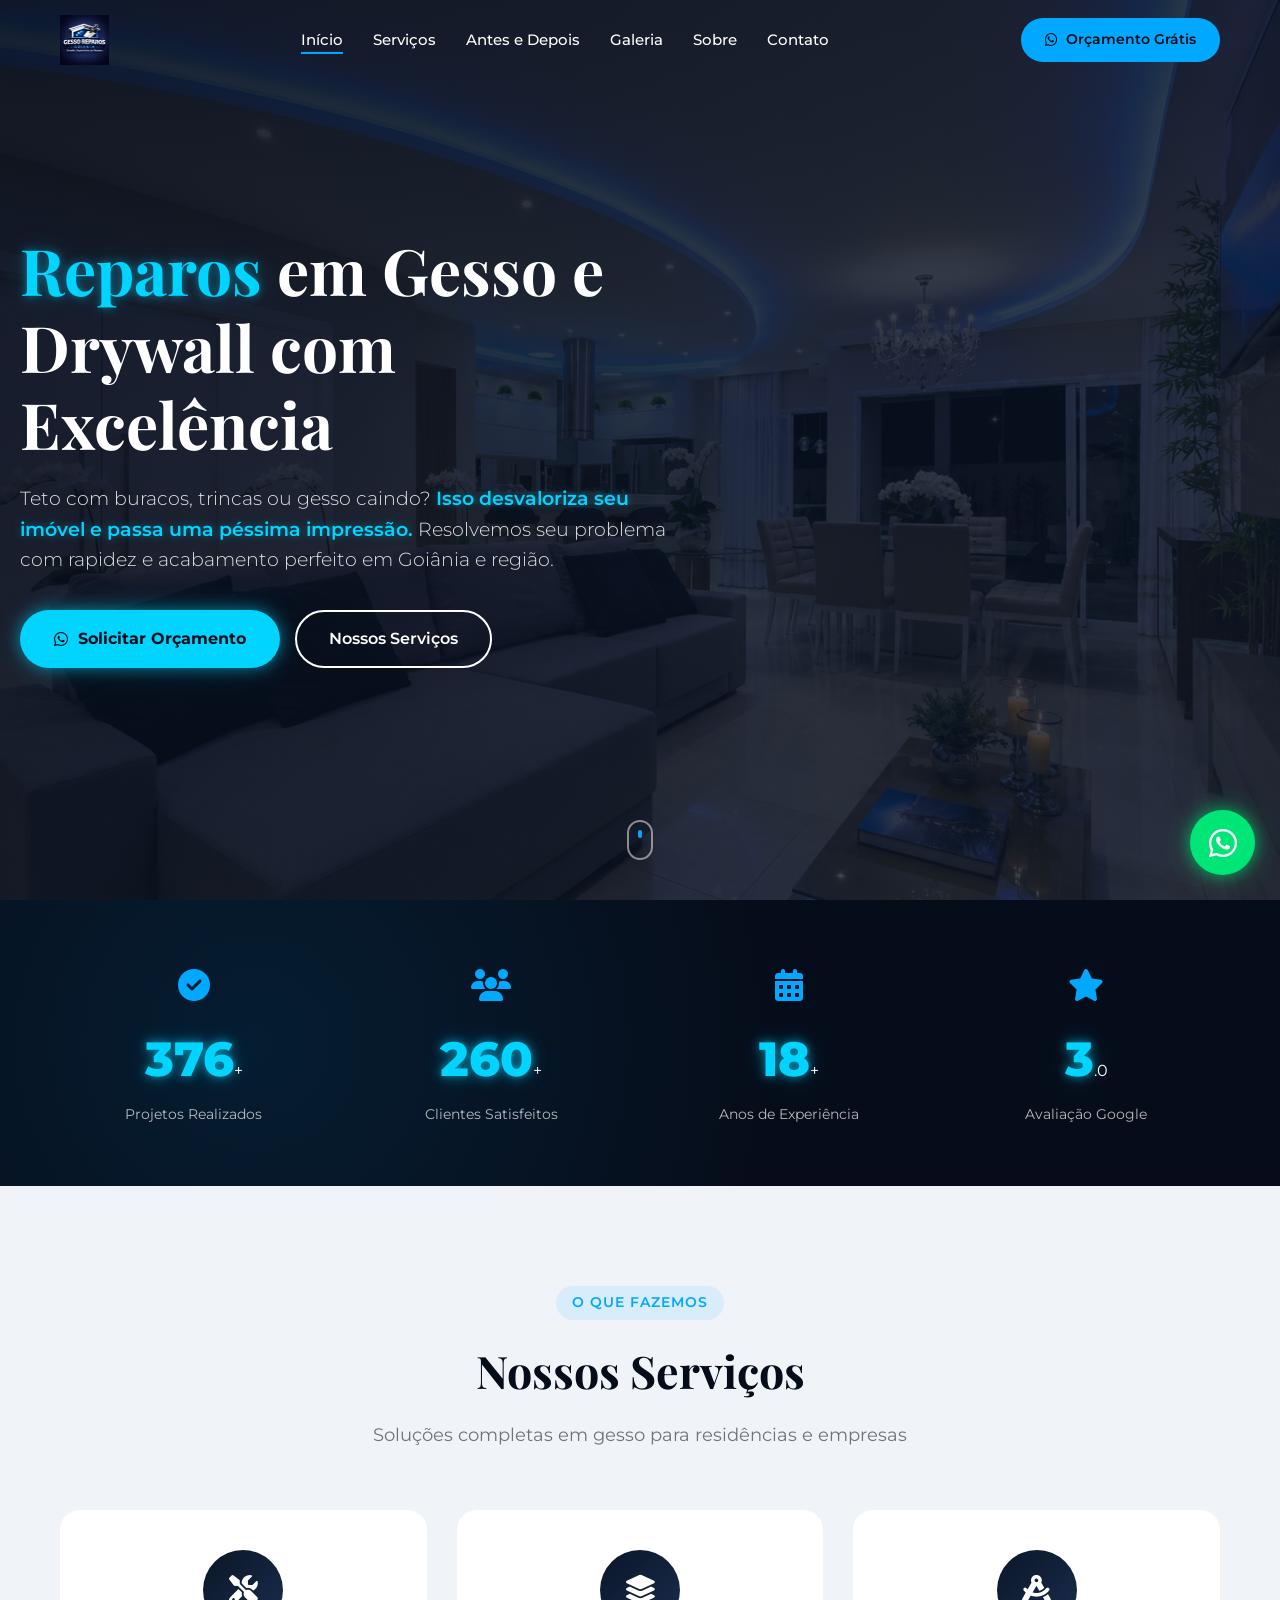
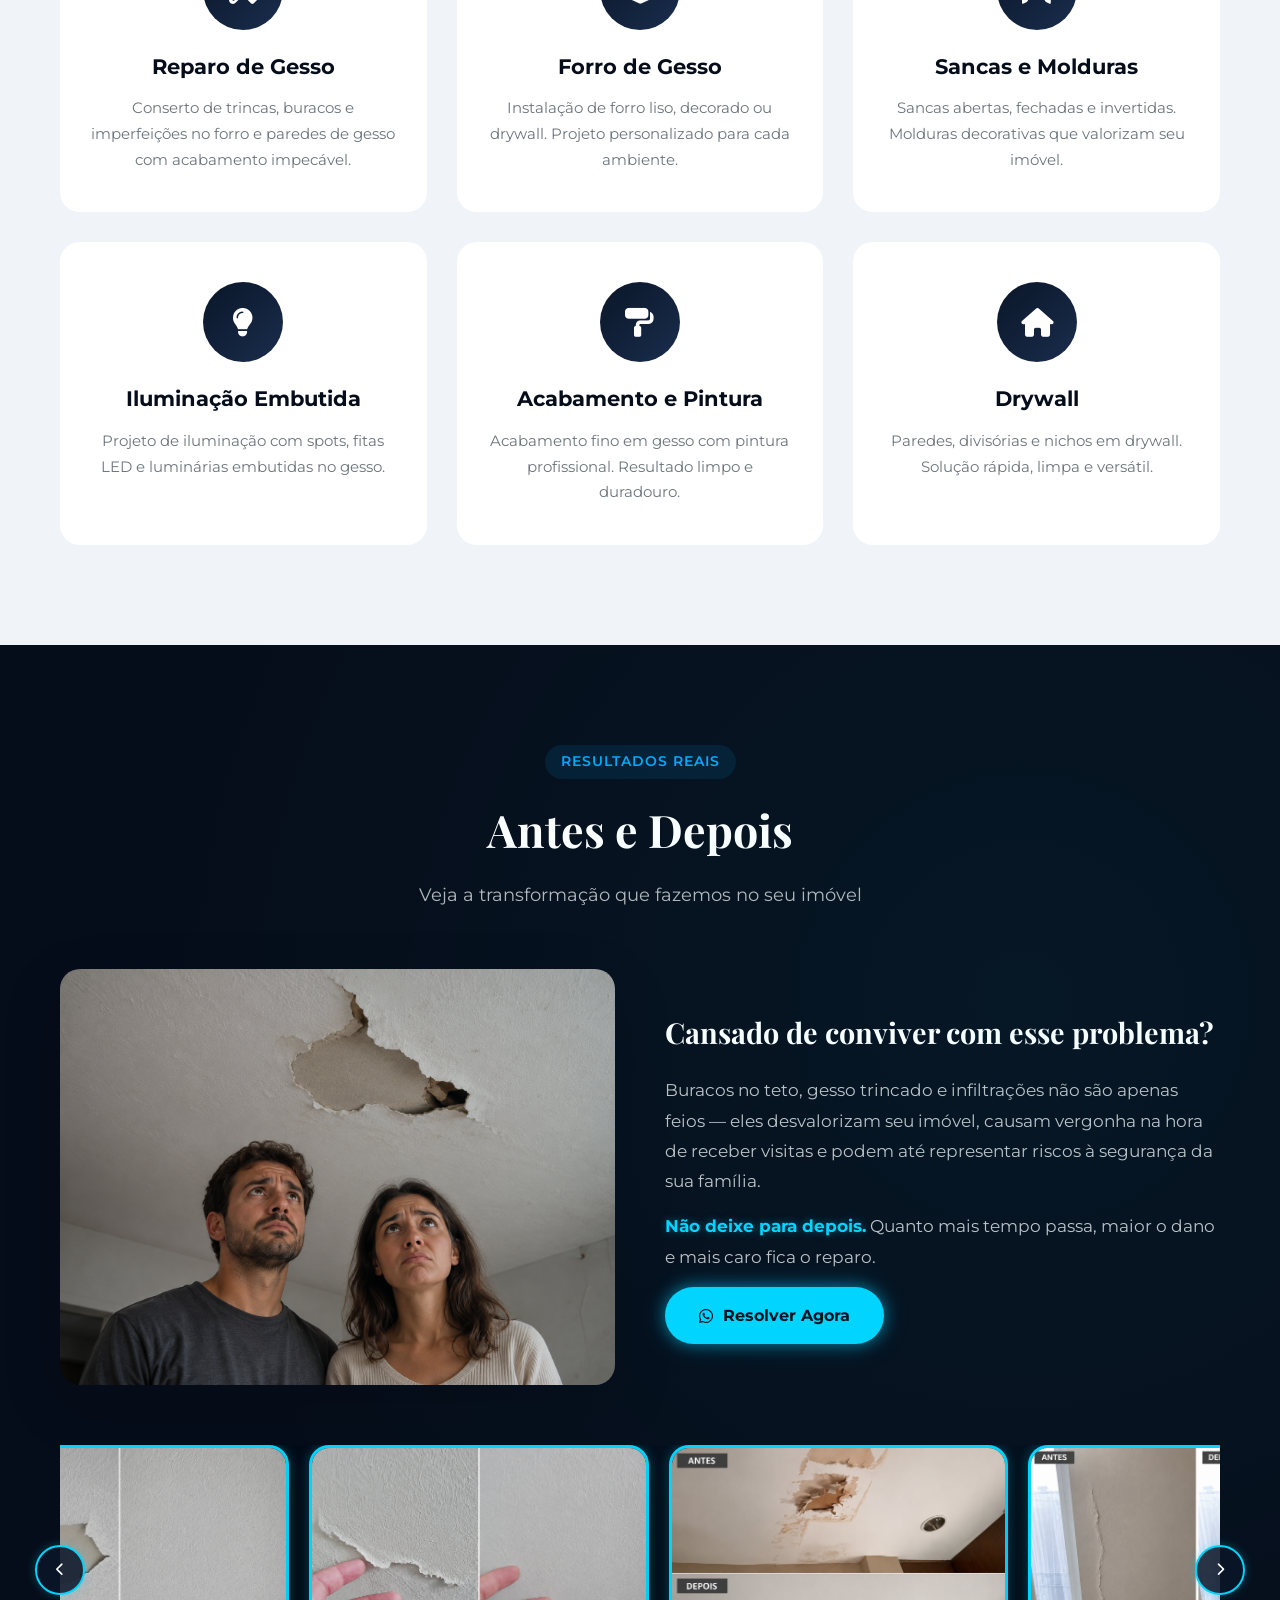
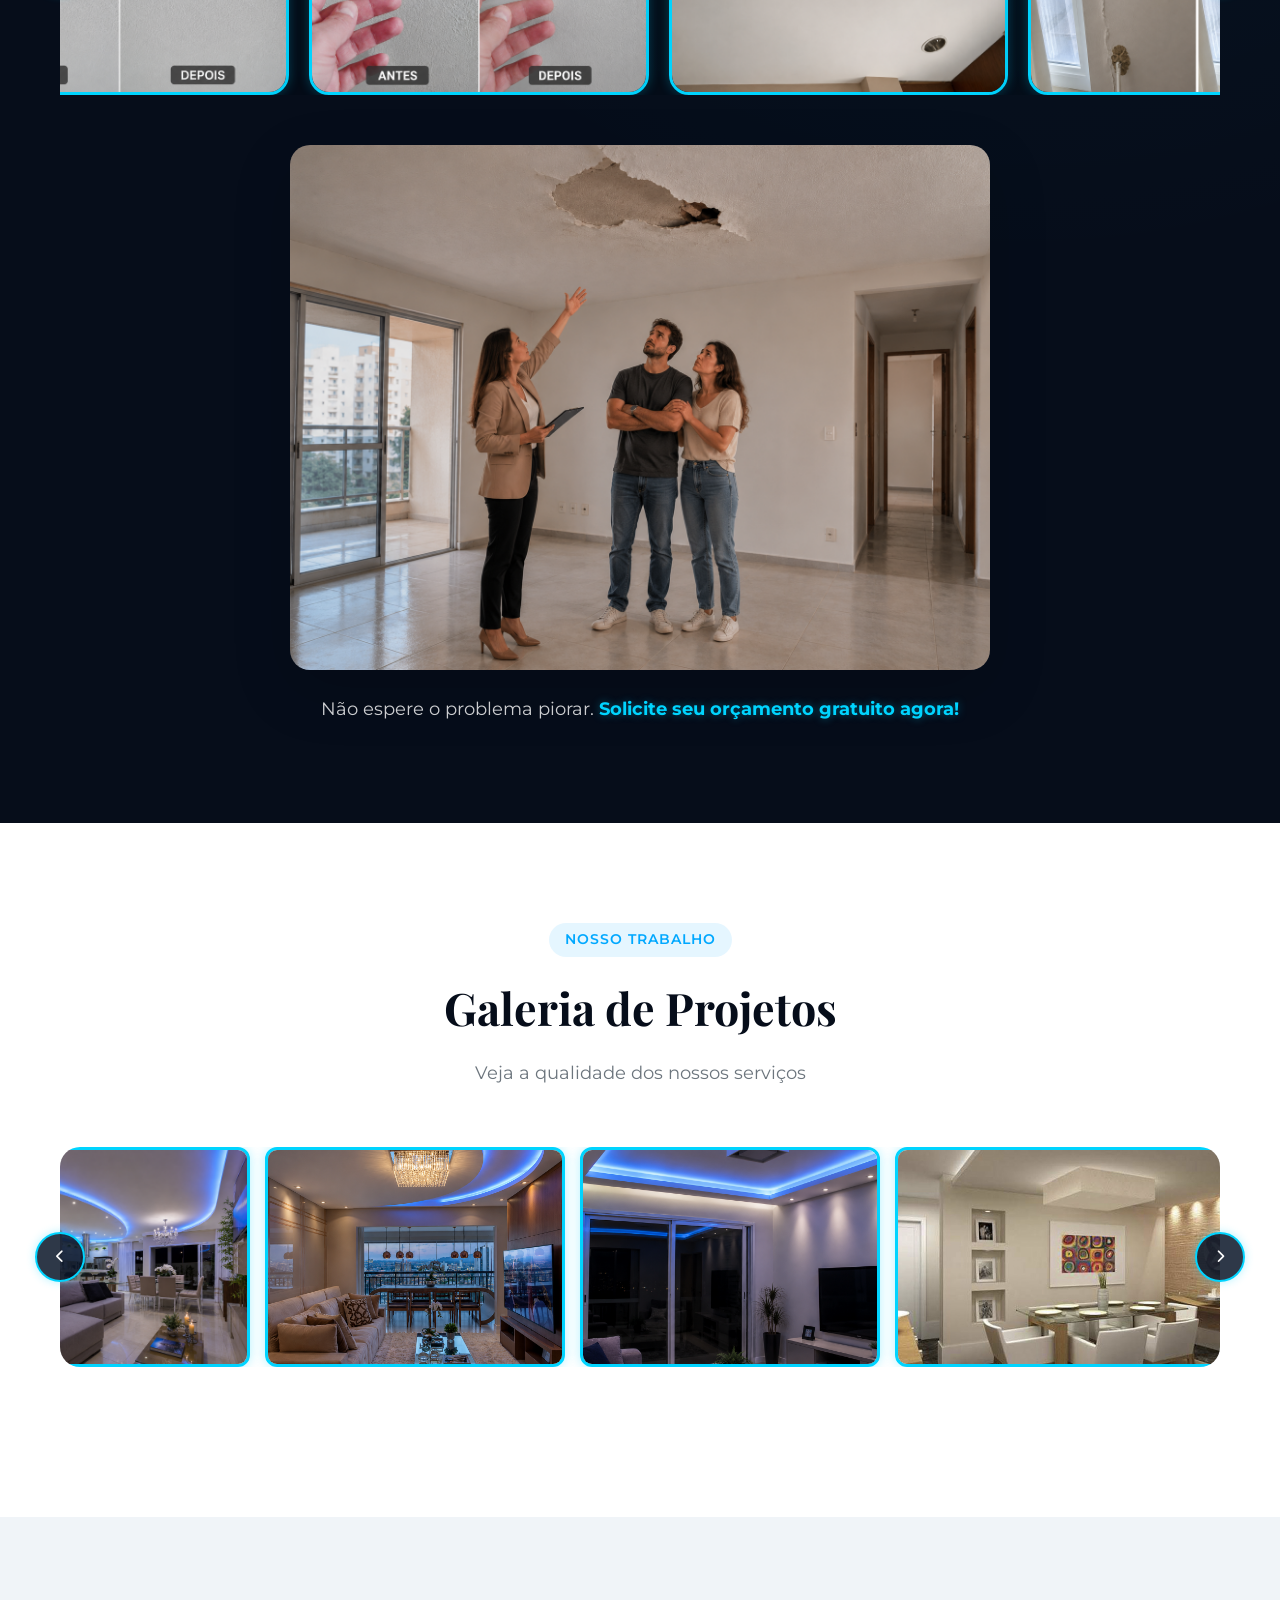
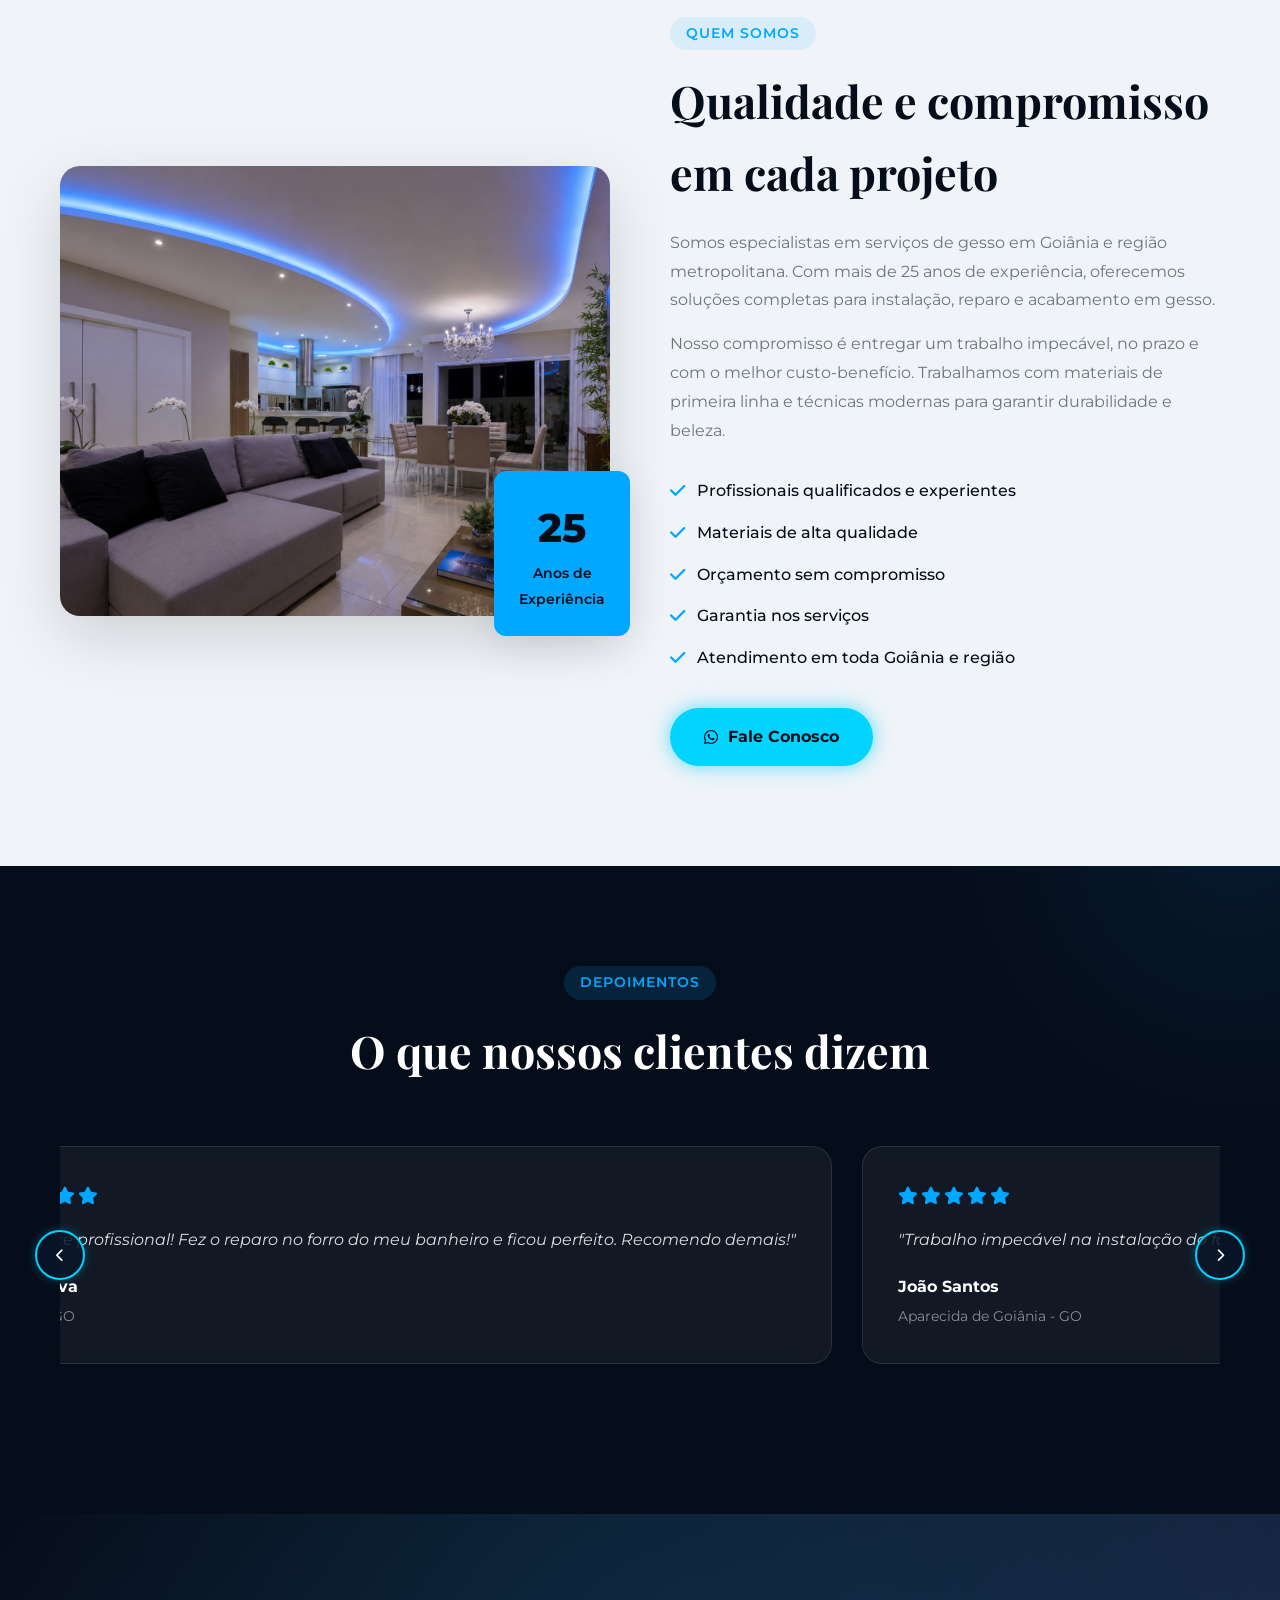
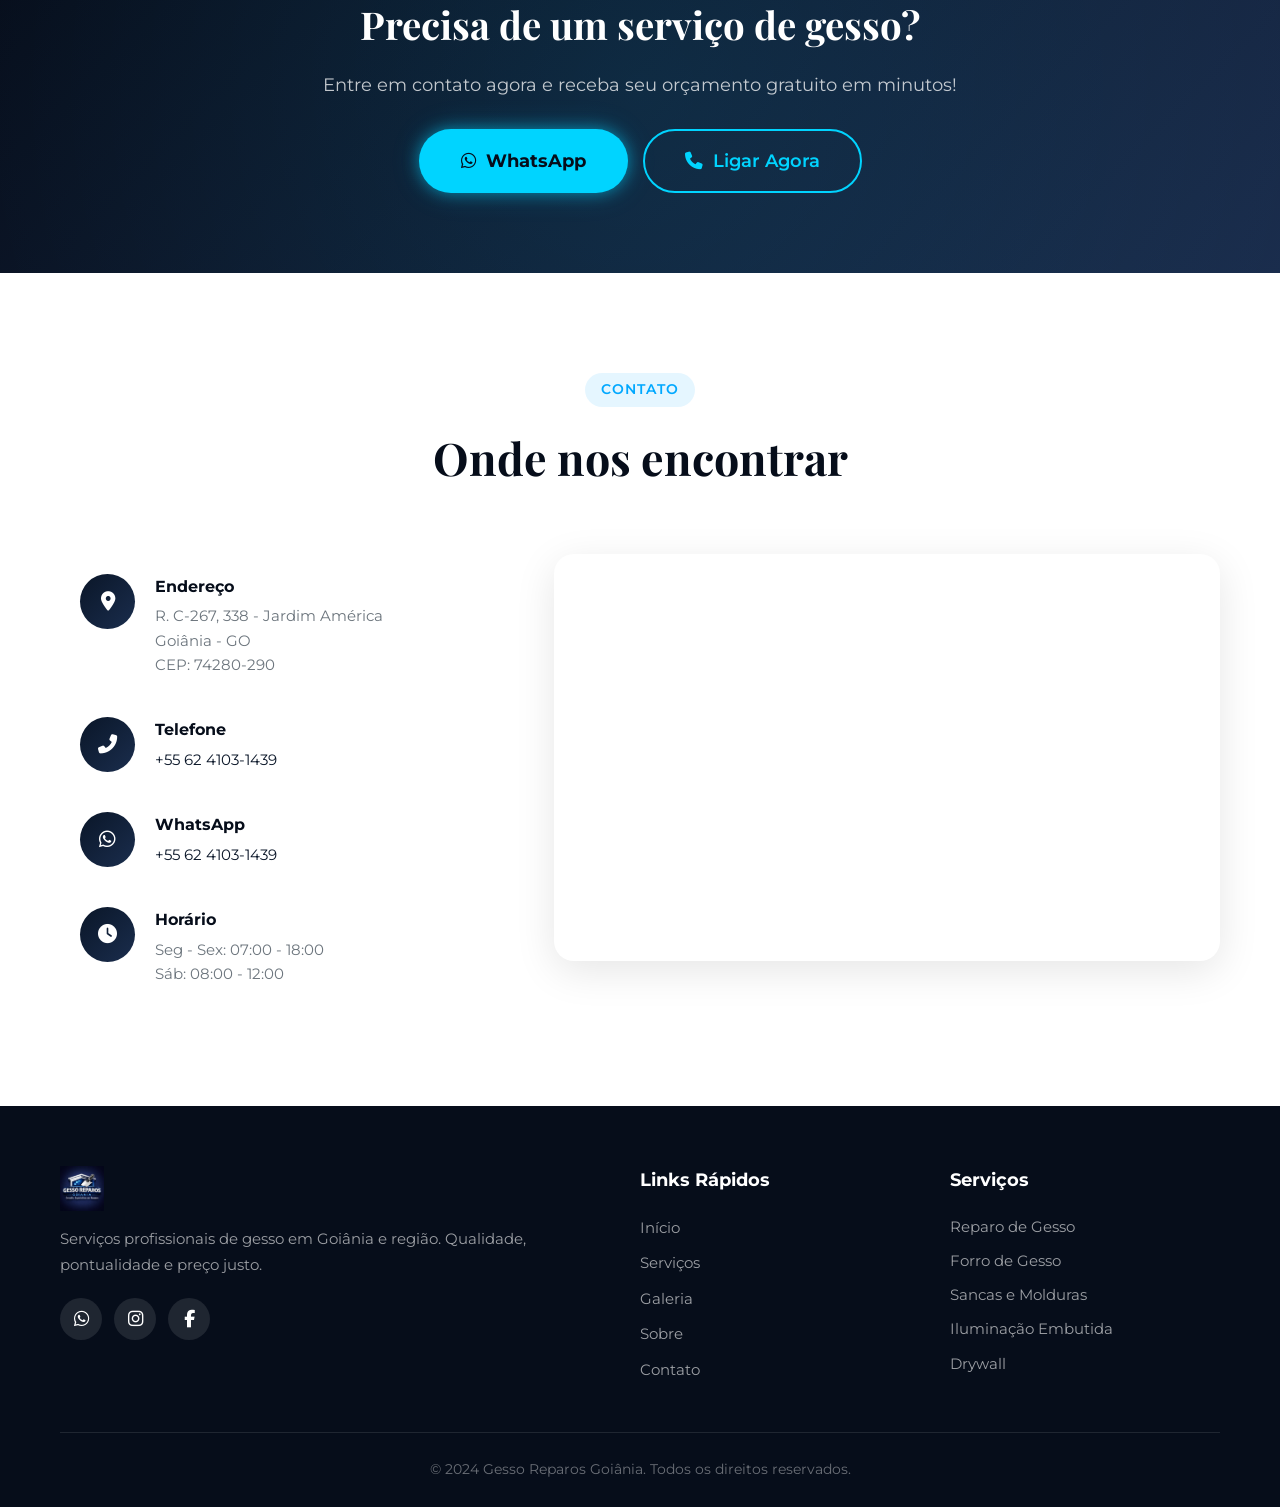
==== index.html @ da297f2a "content: atualiza contador de anos de experiencia de 10 para 25" ====
<!DOCTYPE html>
<html lang="pt-BR">
<head>
    <meta charset="UTF-8">
    <meta name="viewport" content="width=device-width, initial-scale=1.0">
    <title>Gesso Reparos Goiânia - Serviços de Gesso em Goiânia</title>
    <meta name="description" content="Serviços profissionais de gesso em Goiânia. Instalação, reparo, forro, sancas e acabamentos. Orçamento grátis!">
    <link rel="icon" href="upload/logo1.png" type="image/png">
    <link href="https://fonts.googleapis.com/css2?family=Montserrat:wght@300;400;500;600;700;800&family=Playfair+Display:wght@700&display=swap" rel="stylesheet">
    <link rel="stylesheet" href="https://cdnjs.cloudflare.com/ajax/libs/font-awesome/6.5.0/css/all.min.css">
    <link rel="stylesheet" href="styles.css">
</head>
<body>
    <!-- Preloader -->
    <div id="preloader">
        <div class="loader">
            <div class="loader-inner"></div>
        </div>
    </div>

    <!-- Header -->
    <header id="header">
        <nav class="navbar">
            <div class="container">
                <a href="#" class="logo">
                    <img src="upload/logo1.png" alt="Gesso Reparos Goiânia Logo">
                </a>
                <ul class="nav-links">
                    <li><a href="#home">Início</a></li>
                    <li><a href="#servicos">Serviços</a></li>
                    <li><a href="#antes-depois">Antes e Depois</a></li>
                    <li><a href="#galeria">Galeria</a></li>
                    <li><a href="#sobre">Sobre</a></li>
                    <li><a href="#contato">Contato</a></li>
                </ul>
                <a href="https://wa.me/556241031439" class="btn-cta" target="_blank" rel="noopener">
                    <i class="fab fa-whatsapp"></i> Orçamento Grátis
                </a>
                <div class="hamburger">
                    <span></span>
                </div>
            </div>
        </nav>
    </header>

    <!-- Hero Section -->
    <section id="home" class="hero">
        <div class="hero-carousel">
            <div class="hero-slide active" style="background-image: url('upload/projeto (1).png')"></div>
            <div class="hero-slide" style="background-image: url('upload/projeto (2).png')"></div>
            <div class="hero-slide" style="background-image: url('upload/projeto (3).png')"></div>
        </div>
        <div class="hero-overlay"></div>
        <div class="hero-content">
            <div class="container">
                <h1 class="hero-title animate-up">
                    <span class="highlight">Reparos</span> em Gesso e Drywall com Excelência
                </h1>
                <p class="hero-subtitle animate-up delay-1">
                    Teto com buracos, trincas ou gesso caindo? <strong class="highlight-pain">Isso desvaloriza seu imóvel e passa uma péssima impressão.</strong> Resolvemos seu problema com rapidez e acabamento perfeito em Goiânia e região.
                </p>
                <div class="hero-buttons animate-up delay-2">
                    <a href="https://wa.me/556241031439" class="btn btn-primary btn-neon" target="_blank" rel="noopener">
                        <i class="fab fa-whatsapp"></i> Solicitar Orçamento
                    </a>
                    <a href="#servicos" class="btn btn-outline">
                        Nossos Serviços
                    </a>
                </div>
            </div>
        </div>
        <div class="hero-scroll">
            <a href="#servicos">
                <div class="mouse">
                    <div class="wheel"></div>
                </div>
            </a>
        </div>
    </section>

    <!-- Stats Counter -->
    <section class="stats">
        <div class="container">
            <div class="stats-grid">
                <div class="stat-item">
                    <div class="stat-icon"><i class="fas fa-check-circle"></i></div>
                    <span class="stat-number" data-target="500">0</span>+
                    <p>Projetos Realizados</p>
                </div>
                <div class="stat-item">
                    <div class="stat-icon"><i class="fas fa-users"></i></div>
                    <span class="stat-number" data-target="350">0</span>+
                    <p>Clientes Satisfeitos</p>
                </div>
                <div class="stat-item">
                    <div class="stat-icon"><i class="fas fa-calendar-alt"></i></div>
                    <span class="stat-number" data-target="25">0</span>+
                    <p>Anos de Experiência</p>
                </div>
                <div class="stat-item">
                    <div class="stat-icon"><i class="fas fa-star"></i></div>
                    <span class="stat-number" data-target="5">0</span>.0
                    <p>Avaliação Google</p>
                </div>
            </div>
        </div>
    </section>

    <!-- Serviços -->
    <section id="servicos" class="services">
        <div class="container">
            <div class="section-header">
                <span class="section-tag">O que fazemos</span>
                <h2 class="section-title">Nossos Serviços</h2>
                <p class="section-subtitle">Soluções completas em gesso para residências e empresas</p>
            </div>
            <div class="services-grid">
                <div class="service-card">
                    <div class="service-icon"><i class="fas fa-tools"></i></div>
                    <h3>Reparo de Gesso</h3>
                    <p>Conserto de trincas, buracos e imperfeições no forro e paredes de gesso com acabamento impecável.</p>
                </div>
                <div class="service-card">
                    <div class="service-icon"><i class="fas fa-layer-group"></i></div>
                    <h3>Forro de Gesso</h3>
                    <p>Instalação de forro liso, decorado ou drywall. Projeto personalizado para cada ambiente.</p>
                </div>
                <div class="service-card">
                    <div class="service-icon"><i class="fas fa-drafting-compass"></i></div>
                    <h3>Sancas e Molduras</h3>
                    <p>Sancas abertas, fechadas e invertidas. Molduras decorativas que valorizam seu imóvel.</p>
                </div>
                <div class="service-card">
                    <div class="service-icon"><i class="fas fa-lightbulb"></i></div>
                    <h3>Iluminação Embutida</h3>
                    <p>Projeto de iluminação com spots, fitas LED e luminárias embutidas no gesso.</p>
                </div>
                <div class="service-card">
                    <div class="service-icon"><i class="fas fa-paint-roller"></i></div>
                    <h3>Acabamento e Pintura</h3>
                    <p>Acabamento fino em gesso com pintura profissional. Resultado limpo e duradouro.</p>
                </div>
                <div class="service-card">
                    <div class="service-icon"><i class="fas fa-home"></i></div>
                    <h3>Drywall</h3>
                    <p>Paredes, divisórias e nichos em drywall. Solução rápida, limpa e versátil.</p>
                </div>
            </div>
        </div>
    </section>

    <!-- Antes e Depois -->
    <section id="antes-depois" class="before-after">
        <div class="container">
            <div class="section-header">
                <span class="section-tag">Resultados reais</span>
                <h2 class="section-title">Antes e Depois</h2>
                <p class="section-subtitle">Veja a transformação que fazemos no seu imóvel</p>
            </div>
            <div class="ba-pain-block">
                <div class="ba-pain-image ba-swap" data-img-default="upload/casal_preocupado.png" data-img-alt="upload/casalfeliz.png">
                    <img src="upload/casal_preocupado.png" alt="Casal preocupado com gesso danificado" loading="lazy">
                </div>
                <div class="ba-pain-content">
                    <h3>Cansado de conviver com esse problema?</h3>
                    <p>Buracos no teto, gesso trincado e infiltrações não são apenas feios — eles desvalorizam seu imóvel, causam vergonha na hora de receber visitas e podem até representar riscos à segurança da sua família.</p>
                    <p><strong>Não deixe para depois.</strong> Quanto mais tempo passa, maior o dano e mais caro fica o reparo.</p>
                    <a href="https://wa.me/556241031439?text=Olá!%20Gostaria%20de%20fazer%20um%20orçamento%20de%20gesso%20através%20do%20site." class="btn btn-primary btn-neon" target="_blank" rel="noopener">
                        <i class="fab fa-whatsapp"></i> Resolver Agora
                    </a>
                </div>
            </div>
            <div class="carousel-wrapper">
                <button class="carousel-btn prev-btn" id="ba-prev" aria-label="Anterior"><i class="fas fa-chevron-left"></i></button>
                <div class="ba-carousel">
                    <div class="ba-track">
                        <div class="ba-item">
                            <img src="upload/antes_depois.png" alt="Antes e depois - Reparo de gesso" loading="lazy">
                        </div>
                        <div class="ba-item">
                            <img src="upload/antes_depois2.png" alt="Antes e depois - Reparo de forro" loading="lazy">
                        </div>
                        <div class="ba-item">
                            <img src="upload/antes_depois3.png" alt="Antes e depois - Reparo 3" loading="lazy">
                        </div>
                        <div class="ba-item">
                            <img src="upload/antes_depois4.png" alt="Antes e depois - Reparo 4" loading="lazy">
                        </div>
                        <div class="ba-item">
                            <img src="upload/antes_depois5.png" alt="Antes e depois - Reparo 5" loading="lazy">
                        </div>
                        <div class="ba-item">
                            <img src="upload/antes_depois6.png" alt="Antes e depois - Reparo 6" loading="lazy">
                        </div>
                        <div class="ba-item">
                            <img src="upload/antes_depois7.png" alt="Antes e depois - Reparo 7" loading="lazy">
                        </div>
                    </div>
                </div>
                <button class="carousel-btn next-btn" id="ba-next" aria-label="Próximo"><i class="fas fa-chevron-right"></i></button>
            </div>
            <div class="ba-pain-image-2 ba-swap" data-img-default="upload/casal_preocupado2.png" data-img-alt="upload/casalfeliz2.png">
                <img src="upload/casal_preocupado2.png" alt="Casal preocupado com teto danificado" loading="lazy">
                <div class="ba-caption">
                    <p>Não espere o problema piorar. <strong>Solicite seu orçamento gratuito agora!</strong></p>
                </div>
            </div>
        </div>
    </section>

    <!-- Galeria -->
    <section id="galeria" class="gallery">
        <div class="container">
            <div class="section-header">
                <span class="section-tag">Nosso trabalho</span>
                <h2 class="section-title">Galeria de Projetos</h2>
                <p class="section-subtitle">Veja a qualidade dos nossos serviços</p>
            </div>
            <div class="carousel-wrapper">
                <button class="carousel-btn prev-btn" id="gallery-prev" aria-label="Anterior"><i class="fas fa-chevron-left"></i></button>
                <div class="gallery-carousel auto-scroll">
                    <div class="gallery-track">
                        <div class="gallery-item">
                            <img src="upload/projeto (1).png" alt="Projeto de gesso" loading="lazy">
                            <div class="gallery-overlay"><span>Projeto Finalizado</span></div>
                        </div>
                        <div class="gallery-item">
                            <img src="upload/projeto (2).png" alt="Projeto de forro" loading="lazy">
                            <div class="gallery-overlay"><span>Forro Decorado</span></div>
                        </div>
                        <div class="gallery-item">
                            <img src="upload/projeto (3).png" alt="Projeto de sanca" loading="lazy">
                            <div class="gallery-overlay"><span>Sanca Iluminada</span></div>
                        </div>
                        <div class="gallery-item">
                            <img src="upload/projeto (1).jpg" alt="Acabamento em gesso" loading="lazy">
                            <div class="gallery-overlay"><span>Acabamento</span></div>
                        </div>
                        <div class="gallery-item">
                            <img src="upload/projeto (1).jpeg" alt="Instalação de forro" loading="lazy">
                            <div class="gallery-overlay"><span>Instalação de Forro</span></div>
                        </div>
                        <div class="gallery-item">
                            <img src="upload/projeto (2).jpeg" alt="Reparo em gesso" loading="lazy">
                            <div class="gallery-overlay"><span>Reparo de Gesso</span></div>
                        </div>
                    </div>
                </div>
                <button class="carousel-btn next-btn" id="gallery-next" aria-label="Próximo"><i class="fas fa-chevron-right"></i></button>
            </div>
        </div>
    </section>

    <!-- Sobre -->
    <section id="sobre" class="about">
        <div class="container">
            <div class="about-grid">
                <div class="about-image">
                    <div class="about-img-wrapper">
                        <img src="upload/projeto (1).png" alt="Nosso trabalho" loading="lazy">
                    </div>
                    <div class="experience-badge">
                        <span class="exp-number">25</span>
                        <span class="exp-text">Anos de<br>Experiência</span>
                    </div>
                </div>
                <div class="about-content">
                    <span class="section-tag">Quem somos</span>
                    <h2 class="section-title">Qualidade e compromisso em cada projeto</h2>
                    <p>Somos especialistas em serviços de gesso em Goiânia e região metropolitana. Com mais de 25 anos de experiência, oferecemos soluções completas para instalação, reparo e acabamento em gesso.</p>
                    <p>Nosso compromisso é entregar um trabalho impecável, no prazo e com o melhor custo-benefício. Trabalhamos com materiais de primeira linha e técnicas modernas para garantir durabilidade e beleza.</p>
                    <ul class="about-features">
                        <li><i class="fas fa-check"></i> Profissionais qualificados e experientes</li>
                        <li><i class="fas fa-check"></i> Materiais de alta qualidade</li>
                        <li><i class="fas fa-check"></i> Orçamento sem compromisso</li>
                        <li><i class="fas fa-check"></i> Garantia nos serviços</li>
                        <li><i class="fas fa-check"></i> Atendimento em toda Goiânia e região</li>
                    </ul>
                    <a href="https://wa.me/556241031439" class="btn btn-primary btn-neon" target="_blank" rel="noopener">
                        <i class="fab fa-whatsapp"></i> Fale Conosco
                    </a>
                </div>
            </div>
        </div>
    </section>

    <!-- Depoimentos -->
    <section class="testimonials">
        <div class="container">
            <div class="section-header">
                <span class="section-tag">Depoimentos</span>
                <h2 class="section-title">O que nossos clientes dizem</h2>
            </div>
            <div class="carousel-wrapper">
                <button class="carousel-btn prev-btn" id="testimonials-prev" aria-label="Anterior"><i class="fas fa-chevron-left"></i></button>
                <div class="testimonials-carousel">
                    <div class="testimonial-track">
                        <div class="testimonial-card">
                            <div class="testimonial-stars">
                                <i class="fas fa-star"></i><i class="fas fa-star"></i><i class="fas fa-star"></i><i class="fas fa-star"></i><i class="fas fa-star"></i>
                            </div>
                            <p>"Excelente profissional! Fez o reparo no forro do meu banheiro e ficou perfeito. Recomendo demais!"</p>
                            <div class="testimonial-author">
                                <strong>Maria Silva</strong>
                                <span>Goiânia - GO</span>
                            </div>
                        </div>
                        <div class="testimonial-card">
                            <div class="testimonial-stars">
                                <i class="fas fa-star"></i><i class="fas fa-star"></i><i class="fas fa-star"></i><i class="fas fa-star"></i><i class="fas fa-star"></i>
                            </div>
                            <p>"Trabalho impecável na instalação do forro da sala. Pontual, limpo e com preço justo. Super indico!"</p>
                            <div class="testimonial-author">
                                <strong>João Santos</strong>
                                <span>Aparecida de Goiânia - GO</span>
                            </div>
                        </div>
                        <div class="testimonial-card">
                            <div class="testimonial-stars">
                                <i class="fas fa-star"></i><i class="fas fa-star"></i><i class="fas fa-star"></i><i class="fas fa-star"></i><i class="fas fa-star"></i>
                            </div>
                            <p>"Contratei para fazer as sancas da minha casa e o resultado superou as expectativas. Acabamento perfeito!"</p>
                            <div class="testimonial-author">
                                <strong>Ana Oliveira</strong>
                                <span>Senador Canedo - GO</span>
                            </div>
                        </div>
                    </div>
                </div>
                <button class="carousel-btn next-btn" id="testimonials-next" aria-label="Próximo"><i class="fas fa-chevron-right"></i></button>
            </div>
        </div>
    </section>

    <!-- CTA Section -->
    <section class="cta">
        <div class="container">
            <div class="cta-content">
                <h2>Precisa de um serviço de gesso?</h2>
                <p>Entre em contato agora e receba seu orçamento gratuito em minutos!</p>
                <div class="cta-buttons">
                    <a href="https://wa.me/556241031439" class="btn btn-primary btn-neon btn-lg" target="_blank" rel="noopener">
                        <i class="fab fa-whatsapp"></i> WhatsApp
                    </a>
                    <a href="tel:+556241031439" class="btn btn-outline btn-lg">
                        <i class="fas fa-phone"></i> Ligar Agora
                    </a>
                </div>
            </div>
        </div>
    </section>

    <!-- Contato -->
    <section id="contato" class="contact">
        <div class="container">
            <div class="section-header">
                <span class="section-tag">Contato</span>
                <h2 class="section-title">Onde nos encontrar</h2>
            </div>
            <div class="contact-grid">
                <div class="contact-info">
                    <div class="contact-item">
                        <div class="contact-icon"><i class="fas fa-map-marker-alt"></i></div>
                        <div>
                            <h4>Endereço</h4>
                            <p>R. C-267, 338 - Jardim América<br>Goiânia - GO<br>CEP: 74280-290</p>
                        </div>
                    </div>
                    <div class="contact-item">
                        <div class="contact-icon"><i class="fas fa-phone-alt"></i></div>
                        <div>
                            <h4>Telefone</h4>
                            <p><a href="tel:+556241031439">+55 62 4103-1439</a></p>
                        </div>
                    </div>
                    <div class="contact-item">
                        <div class="contact-icon"><i class="fab fa-whatsapp"></i></div>
                        <div>
                            <h4>WhatsApp</h4>
                            <p><a href="https://wa.me/556241031439" target="_blank" rel="noopener">+55 62 4103-1439</a></p>
                        </div>
                    </div>
                    <div class="contact-item">
                        <div class="contact-icon"><i class="fas fa-clock"></i></div>
                        <div>
                            <h4>Horário</h4>
                            <p>Seg - Sex: 07:00 - 18:00<br>Sáb: 08:00 - 12:00</p>
                        </div>
                    </div>
                </div>
                <div class="contact-map">
                    <iframe
                        src="https://www.google.com/maps/embed?pb=!1m18!1m12!1m3!1d3822.5!2d-49.27!3d-16.72!2m3!1f0!2f0!3f0!3m2!1i1024!2i768!4f13.1!3m3!1m2!1s0x0%3A0x0!2zMTbCsDQzJzEyLjAiUyA0OcKwMTYnMTIuMCJX!5e0!3m2!1spt-BR!2sbr!4v1234567890"
                        width="100%"
                        height="400"
                        style="border:0; border-radius: 16px;"
                        allowfullscreen=""
                        loading="lazy"
                        referrerpolicy="no-referrer-when-downgrade"
                        title="Localização Gesso Reparo">
                    </iframe>
                </div>
            </div>
        </div>
    </section>

    <!-- Footer -->
    <footer class="footer">
        <div class="container">
            <div class="footer-grid">
                <div class="footer-brand">
                    <img src="upload/logo1.png" alt="Gesso Reparos Goiânia" class="footer-logo">
                    <p>Serviços profissionais de gesso em Goiânia e região. Qualidade, pontualidade e preço justo.</p>
                    <div class="footer-social">
                        <a href="https://wa.me/556241031439" target="_blank" rel="noopener" aria-label="WhatsApp"><i class="fab fa-whatsapp"></i></a>
                        <a href="https://www.instagram.com/gessoreparosgoiania" target="_blank" rel="noopener" aria-label="Instagram"><i class="fab fa-instagram"></i></a>
                        <a href="#" aria-label="Facebook"><i class="fab fa-facebook-f"></i></a>
                    </div>
                </div>
                <div class="footer-links">
                    <h4>Links Rápidos</h4>
                    <ul>
                        <li><a href="#home">Início</a></li>
                        <li><a href="#servicos">Serviços</a></li>
                        <li><a href="#galeria">Galeria</a></li>
                        <li><a href="#sobre">Sobre</a></li>
                        <li><a href="#contato">Contato</a></li>
                    </ul>
                </div>
                <div class="footer-services">
                    <h4>Serviços</h4>
                    <ul>
                        <li>Reparo de Gesso</li>
                        <li>Forro de Gesso</li>
                        <li>Sancas e Molduras</li>
                        <li>Iluminação Embutida</li>
                        <li>Drywall</li>
                    </ul>
                </div>
            </div>
            <div class="footer-bottom">
                <p>&copy; 2024 Gesso Reparos Goiânia. Todos os direitos reservados.</p>
            </div>
        </div>
    </footer>

    <!-- WhatsApp Float Button -->
    <a href="https://wa.me/556241031439" class="whatsapp-float" target="_blank" rel="noopener" aria-label="Contato via WhatsApp">
        <i class="fab fa-whatsapp"></i>
    </a>

    <!-- Back to Top -->
    <button id="backToTop" class="back-to-top" aria-label="Voltar ao topo">
        <i class="fas fa-chevron-up"></i>
    </button>

    <script src="script.js"></script>
</body>
</html>
---- styles.css ----
/* ===== VARIABLES ===== */
:root {
    --primary: #0a1628;
    --primary-light: #1a2d4d;
    --secondary: #00a8ff;
    --secondary-light: #4dc9ff;
    --neon-blue: #00d4ff;
    --neon-glow: 0 0 15px rgba(0, 212, 255, 0.5), 0 0 30px rgba(0, 212, 255, 0.2);
    --dark: #060d1a;
    --dark-light: #0f1e36;
    --light: #f0f4f8;
    --gray: #6c757d;
    --gray-light: #e2e8f0;
    --white: #ffffff;
    --shadow: 0 10px 40px rgba(0, 0, 0, 0.1);
    --shadow-lg: 0 20px 60px rgba(0, 0, 0, 0.15);
    --radius: 12px;
    --radius-lg: 20px;
    --transition: all 0.3s cubic-bezier(0.4, 0, 0.2, 1);
}

/* ===== RESET ===== */
*, *::before, *::after {
    margin: 0;
    padding: 0;
    box-sizing: border-box;
}

html {
    scroll-behavior: smooth;
    scroll-padding-top: 80px;
}

body {
    font-family: 'Montserrat', sans-serif;
    color: var(--dark);
    background: var(--white);
    overflow-x: hidden;
    line-height: 1.6;
}

a { text-decoration: none; color: inherit; }
ul { list-style: none; }
img { max-width: 100%; height: auto; display: block; }

.container {
    max-width: 1200px;
    margin: 0 auto;
    padding: 0 20px;
}

/* ===== PRELOADER ===== */
#preloader {
    position: fixed;
    top: 0; left: 0;
    width: 100%; height: 100%;
    background: var(--dark);
    display: flex;
    align-items: center;
    justify-content: center;
    z-index: 99999;
    transition: opacity 0.5s, visibility 0.5s;
}

#preloader.hidden { opacity: 0; visibility: hidden; }

.loader {
    width: 60px; height: 60px;
    border: 3px solid var(--gray);
    border-radius: 50%;
    position: relative;
    animation: loaderRotate 1.2s linear infinite;
}

.loader-inner {
    position: absolute;
    top: -3px; left: -3px;
    width: 100%; height: 100%;
    border: 3px solid transparent;
    border-top-color: var(--secondary);
    border-radius: 50%;
}

@keyframes loaderRotate { to { transform: rotate(360deg); } }

/* ===== HEADER ===== */
#header {
    position: fixed;
    top: 0; left: 0;
    width: 100%;
    z-index: 1000;
    transition: var(--transition);
    padding: 15px 0;
}

#header.scrolled {
    background: rgba(13, 27, 42, 0.95);
    backdrop-filter: blur(10px);
    padding: 10px 0;
    box-shadow: 0 2px 20px rgba(0, 0, 0, 0.3);
}

.navbar .container {
    display: flex;
    align-items: center;
    justify-content: space-between;
}

.logo img {
    height: 50px;
    width: auto;
    transition: var(--transition);
}

#header.scrolled .logo img { height: 40px; }

.nav-links {
    display: flex;
    gap: 30px;
}

.nav-links a {
    color: var(--white);
    font-weight: 500;
    font-size: 0.95rem;
    position: relative;
    padding: 5px 0;
    transition: var(--transition);
}

.nav-links a::after {
    content: '';
    position: absolute;
    bottom: 0; left: 0;
    width: 0; height: 2px;
    background: var(--secondary);
    transition: var(--transition);
}

.nav-links a:hover::after,
.nav-links a.active::after { width: 100%; }
.nav-links a:hover { color: var(--secondary); }

.btn-cta {
    background: var(--secondary);
    color: var(--dark);
    padding: 10px 24px;
    border-radius: 50px;
    font-weight: 600;
    font-size: 0.9rem;
    transition: var(--transition);
    display: flex;
    align-items: center;
    gap: 8px;
}

.btn-cta:hover {
    background: var(--secondary-light);
    transform: translateY(-2px);
    box-shadow: var(--neon-glow);
}

.hamburger {
    display: none;
    cursor: pointer;
    width: 30px;
    height: 24px;
    position: relative;
}

.hamburger span,
.hamburger::before,
.hamburger::after {
    content: '';
    position: absolute;
    left: 0;
    width: 100%;
    height: 3px;
    background: var(--white);
    border-radius: 3px;
    transition: var(--transition);
}

.hamburger::before { top: 0; }
.hamburger span { top: 50%; transform: translateY(-50%); }
.hamburger::after { bottom: 0; }

.hamburger.active::before { transform: rotate(45deg); top: 50%; }
.hamburger.active span { opacity: 0; }
.hamburger.active::after { transform: rotate(-45deg); bottom: 50%; }

/* ===== BUTTONS ===== */
.btn {
    display: inline-flex;
    align-items: center;
    gap: 10px;
    padding: 14px 32px;
    border-radius: 50px;
    font-weight: 600;
    font-size: 1rem;
    transition: var(--transition);
    border: 2px solid transparent;
    cursor: pointer;
}

.btn-primary {
    background: var(--secondary);
    color: var(--white);
}

.btn-primary:hover {
    background: var(--secondary-light);
    transform: translateY(-3px);
    box-shadow: var(--neon-glow);
}

.btn-outline {
    border-color: var(--white);
    color: var(--white);
    background: transparent;
}

.btn-outline:hover {
    background: var(--white);
    color: var(--dark);
    transform: translateY(-3px);
}

.btn-lg { padding: 16px 40px; font-size: 1.1rem; }

/* ===== HERO ===== */
.hero {
    position: relative;
    height: 100vh;
    min-height: 700px;
    display: flex;
    align-items: center;
    overflow: hidden;
}

.hero-carousel {
    position: absolute;
    top: 0; left: 0;
    width: 100%; height: 100%;
}

.hero-slide {
    position: absolute;
    top: 0; left: 0;
    width: 100%; height: 100%;
    background-size: cover;
    background-position: center;
    opacity: 0;
    transform: scale(1.1);
    transition: opacity 1.5s ease, transform 6s ease;
}

.hero-slide.active {
    opacity: 1;
    transform: scale(1);
}

.hero-overlay {
    position: absolute;
    top: 0; left: 0;
    width: 100%; height: 100%;
    background: linear-gradient(135deg, rgba(6, 13, 26, 0.9) 0%, rgba(10, 22, 40, 0.75) 100%);
    z-index: 1;
}

.hero-content {
    position: relative;
    z-index: 2;
    max-width: 700px;
}

.hero-title {
    font-family: 'Playfair Display', serif;
    font-size: clamp(2.5rem, 5vw, 4rem);
    color: var(--white);
    line-height: 1.2;
    margin-bottom: 20px;
}

.hero-title .highlight {
    color: var(--neon-blue);
    text-shadow: 0 0 10px rgba(0, 212, 255, 0.5), 0 0 30px rgba(0, 212, 255, 0.2);
}

.hero-subtitle {
    font-size: 1.2rem;
    color: rgba(255, 255, 255, 0.85);
    margin-bottom: 35px;
    font-weight: 300;
}

.highlight-pain {
    color: var(--neon-blue);
    font-weight: 600;
    text-shadow: 0 0 8px rgba(0, 212, 255, 0.4);
}

.hero-buttons { display: flex; gap: 15px; flex-wrap: wrap; }

.hero-scroll {
    position: absolute;
    bottom: 40px;
    left: 50%;
    transform: translateX(-50%);
    z-index: 2;
}

.mouse {
    width: 26px; height: 40px;
    border: 2px solid rgba(255, 255, 255, 0.5);
    border-radius: 13px;
    position: relative;
}

.wheel {
    width: 4px; height: 8px;
    background: var(--secondary);
    border-radius: 2px;
    position: absolute;
    top: 8px;
    left: 50%;
    transform: translateX(-50%);
    animation: scrollWheel 1.5s infinite;
}

@keyframes scrollWheel {
    0% { opacity: 1; transform: translateX(-50%) translateY(0); }
    100% { opacity: 0; transform: translateX(-50%) translateY(12px); }
}

/* ===== ANIMATIONS ===== */
.animate-up {
    opacity: 0;
    transform: translateY(30px);
    animation: fadeUp 0.8s forwards;
}

.delay-1 { animation-delay: 0.2s; }
.delay-2 { animation-delay: 0.4s; }

@keyframes fadeUp {
    to { opacity: 1; transform: translateY(0); }
}
/* ===== STATS ===== */
.stats {
    background: var(--dark);
    padding: 60px 0;
    position: relative;
    overflow: hidden;
}

.stats::before {
    content: '';
    position: absolute;
    top: 0; left: 0;
    width: 100%; height: 100%;
    background: radial-gradient(circle at 20% 50%, rgba(0, 168, 255, 0.1) 0%, transparent 50%);
}

.stats-grid {
    display: grid;
    grid-template-columns: repeat(4, 1fr);
    gap: 30px;
    text-align: center;
    position: relative;
}

.stat-item {
    color: var(--white);
}

.stat-icon {
    font-size: 2rem;
    color: var(--secondary);
    margin-bottom: 10px;
}

.stat-number {
    font-size: 3rem;
    font-weight: 800;
    color: var(--neon-blue);
    text-shadow: 0 0 10px rgba(0, 212, 255, 0.6), 0 0 20px rgba(0, 212, 255, 0.3);
}

.stat-item p {
    font-size: 0.9rem;
    color: rgba(255, 255, 255, 0.7);
    margin-top: 5px;
}

/* ===== SECTION HEADERS ===== */
.section-header {
    text-align: center;
    margin-bottom: 60px;
}

.section-tag {
    display: inline-block;
    background: rgba(0, 168, 255, 0.1);
    color: var(--secondary);
    padding: 6px 16px;
    border-radius: 50px;
    font-size: 0.85rem;
    font-weight: 600;
    text-transform: uppercase;
    letter-spacing: 1px;
    margin-bottom: 15px;
}

.section-title {
    font-family: 'Playfair Display', serif;
    font-size: clamp(2rem, 4vw, 2.8rem);
    color: var(--dark);
    margin-bottom: 15px;
}

.section-subtitle {
    font-size: 1.1rem;
    color: var(--gray);
    max-width: 600px;
    margin: 0 auto;
}

/* ===== SERVICES ===== */
.services {
    padding: 100px 0;
    background: var(--light);
}

.services-grid {
    display: grid;
    grid-template-columns: repeat(3, 1fr);
    gap: 30px;
}

.service-card {
    background: var(--white);
    padding: 40px 30px;
    border-radius: var(--radius-lg);
    text-align: center;
    transition: var(--transition);
    position: relative;
    overflow: hidden;
    opacity: 0;
    transform: translateY(30px);
}

.service-card.visible {
    opacity: 1;
    transform: translateY(0);
}

.service-card::before {
    content: '';
    position: absolute;
    top: 0; left: 0;
    width: 100%; height: 4px;
    background: linear-gradient(90deg, var(--neon-blue), var(--secondary));
    transform: scaleX(0);
    transition: var(--transition);
    box-shadow: 0 0 10px rgba(0, 212, 255, 0.5);
}

.service-card:hover::before { transform: scaleX(1); }

.service-card:hover {
    transform: translateY(-10px);
    box-shadow: 0 20px 60px rgba(0, 168, 255, 0.15), var(--neon-glow);
}

.service-icon {
    width: 80px; height: 80px;
    background: linear-gradient(135deg, var(--primary), var(--primary-light));
    border-radius: 50%;
    display: flex;
    align-items: center;
    justify-content: center;
    margin: 0 auto 20px;
    font-size: 1.8rem;
    color: var(--white);
    transition: var(--transition);
}

.service-card:hover .service-icon {
    background: linear-gradient(135deg, var(--secondary), var(--neon-blue));
    transform: scale(1.1) rotate(5deg);
    box-shadow: var(--neon-glow);
}

.service-card h3 {
    font-size: 1.3rem;
    margin-bottom: 12px;
    color: var(--dark);
}

.service-card p {
    color: var(--gray);
    font-size: 0.95rem;
    line-height: 1.7;
}

/* ===== BEFORE & AFTER ===== */
.before-after {
    padding: 100px 0;
    background: var(--dark);
    position: relative;
    overflow: hidden;
}

.before-after::before {
    content: '';
    position: absolute;
    top: 0; left: 0;
    width: 100%; height: 100%;
    background: radial-gradient(circle at 80% 20%, rgba(0, 212, 255, 0.05) 0%, transparent 50%);
}

.before-after .section-title { color: var(--white); }
.before-after .section-subtitle { color: rgba(255, 255, 255, 0.7); }

.ba-pain-block {
    display: grid;
    grid-template-columns: 1fr 1fr;
    gap: 50px;
    align-items: center;
    margin-bottom: 60px;
}

.ba-pain-image img {
    width: 100%;
    border-radius: var(--radius-lg);
    box-shadow: var(--shadow-lg);
    transition: opacity 0.6s ease;
}

.ba-swap img {
    transition: opacity 0.6s ease;
}

.ba-swap img.fading {
    opacity: 0;
}

.ba-pain-content h3 {
    font-family: 'Playfair Display', serif;
    font-size: 1.8rem;
    color: var(--white);
    margin-bottom: 20px;
}

.ba-pain-content p {
    color: rgba(255, 255, 255, 0.75);
    line-height: 1.8;
    margin-bottom: 15px;
    font-size: 1.05rem;
}

.ba-pain-content p strong {
    color: var(--neon-blue);
    text-shadow: 0 0 8px rgba(0, 212, 255, 0.4);
}

/* ===== CAROUSEL WRAPPERS & BUTTONS ===== */
.carousel-wrapper {
    position: relative;
    width: 100%;
    margin-bottom: 50px;
}

.carousel-btn {
    position: absolute;
    top: 50%;
    transform: translateY(-50%);
    width: 50px;
    height: 50px;
    border-radius: 50%;
    background: rgba(10, 22, 40, 0.85);
    border: 2px solid var(--neon-blue);
    color: var(--white);
    display: flex;
    align-items: center;
    justify-content: center;
    cursor: pointer;
    z-index: 10;
    transition: var(--transition);
    box-shadow: 0 0 10px rgba(0, 212, 255, 0.3);
}

.carousel-btn:hover {
    background: var(--secondary);
    color: var(--dark);
    box-shadow: var(--neon-glow);
}

.carousel-btn.prev-btn {
    left: -25px;
}

.carousel-btn.next-btn {
    right: -25px;
}

@media (max-width: 768px) {
    .carousel-btn {
        width: 40px;
        height: 40px;
    }
    .carousel-btn.prev-btn {
        left: -10px;
    }
    .carousel-btn.next-btn {
        right: -10px;
    }
}

/* ===== BEFORE & AFTER CAROUSEL ===== */
.ba-carousel {
    overflow-x: auto;
    scrollbar-width: none;
    -ms-overflow-style: none;
    position: relative;
    cursor: grab;
    user-select: none;
    -webkit-user-drag: none;
}

.ba-carousel::-webkit-scrollbar {
    display: none;
}

.ba-carousel:active {
    cursor: grabbing;
}

.ba-track {
    display: flex;
    gap: 20px;
}

.ba-item {
    min-width: 300px;
    max-height: 250px;
    border-radius: var(--radius-lg);
    overflow: hidden;
    box-shadow: var(--shadow-lg);
    transition: var(--transition);
    border: 3px solid var(--neon-blue);
    box-shadow: var(--shadow-lg), 0 0 12px rgba(0, 212, 255, 0.3);
    flex-shrink: 0;
}

.ba-item:hover {
    transform: scale(1.02);
    box-shadow: 0 20px 60px rgba(0, 168, 255, 0.2), 0 0 20px rgba(0, 212, 255, 0.5);
}

.ba-item img {
    width: 100%;
    height: 250px;
    object-fit: cover;
    pointer-events: none;
    user-select: none;
    -webkit-user-drag: none;
}

.ba-pain-image-2 {
    position: relative;
    text-align: center;
}

.ba-pain-image-2 img {
    width: 100%;
    max-width: 700px;
    margin: 0 auto;
    border-radius: var(--radius-lg);
    box-shadow: var(--shadow-lg);
}

.ba-caption {
    margin-top: 25px;
}

.ba-caption p {
    color: rgba(255, 255, 255, 0.8);
    font-size: 1.1rem;
}

.ba-caption strong {
    color: var(--neon-blue);
    text-shadow: 0 0 8px rgba(0, 212, 255, 0.4);
}

/* Button Neon */
.btn-neon {
    background: var(--neon-blue);
    color: var(--dark);
    box-shadow: var(--neon-glow);
    font-weight: 700;
}

.btn-neon:hover {
    background: var(--secondary-light);
    box-shadow: 0 0 20px rgba(0, 212, 255, 0.7), 0 0 40px rgba(0, 212, 255, 0.3);
    transform: translateY(-3px);
}

@media (max-width: 768px) {
    .ba-pain-block { grid-template-columns: 1fr; gap: 30px; }
    .ba-item { min-width: 300px; }
    .gallery-item { min-width: 280px; }
}

/* ===== GALLERY ===== */
.gallery {
    padding: 100px 0;
    background: var(--white);
}

.gallery-carousel {
    overflow-x: auto;
    scrollbar-width: none;
    -ms-overflow-style: none;
    position: relative;
    border-radius: var(--radius-lg);
    cursor: grab;
    user-select: none;
    -webkit-user-drag: none;
}

.gallery-carousel::-webkit-scrollbar {
    display: none;
}

.gallery-carousel:active {
    cursor: grabbing;
}

.gallery-track {
    display: flex;
    gap: 15px;
}

.gallery-item {
    min-width: 300px;
    max-height: 220px;
    border-radius: var(--radius);
    overflow: hidden;
    position: relative;
    cursor: pointer;
    border: 3px solid var(--neon-blue);
    box-shadow: 0 0 12px rgba(0, 212, 255, 0.3);
    flex-shrink: 0;
}

.gallery-item img {
    width: 100%;
    height: 220px;
    object-fit: cover;
    transition: transform 0.5s ease;
    pointer-events: none;
    user-select: none;
    -webkit-user-drag: none;
}

.gallery-item:hover img { transform: scale(1.1); }

.gallery-overlay {
    position: absolute;
    bottom: 0; left: 0;
    width: 100%;
    padding: 20px;
    background: linear-gradient(transparent, rgba(0, 0, 0, 0.8));
    color: var(--white);
    font-weight: 600;
    opacity: 0;
    transform: translateY(10px);
    transition: var(--transition);
}

.gallery-item:hover .gallery-overlay {
    opacity: 1;
    transform: translateY(0);
}


/* ===== ABOUT ===== */
.about {
    padding: 100px 0;
    background: var(--light);
}

.about-grid {
    display: grid;
    grid-template-columns: 1fr 1fr;
    gap: 60px;
    align-items: center;
}

.about-image { position: relative; }

.about-img-wrapper {
    border-radius: var(--radius-lg);
    overflow: hidden;
    box-shadow: var(--shadow-lg);
}

.about-img-wrapper img {
    width: 100%;
    height: 450px;
    object-fit: cover;
}

.experience-badge {
    position: absolute;
    bottom: -20px; right: -20px;
    background: var(--secondary);
    color: var(--dark);
    padding: 25px;
    border-radius: var(--radius);
    text-align: center;
    box-shadow: var(--shadow);
}

.exp-number {
    font-size: 2.5rem;
    font-weight: 800;
    display: block;
}

.exp-text {
    font-size: 0.85rem;
    font-weight: 600;
}

.about-content .section-tag { margin-bottom: 15px; }
.about-content .section-title { text-align: left; margin-bottom: 20px; }

.about-content p {
    color: var(--gray);
    margin-bottom: 15px;
    line-height: 1.8;
}

.about-features {
    margin: 25px 0 30px;
}

.about-features li {
    display: flex;
    align-items: center;
    gap: 12px;
    padding: 8px 0;
    font-weight: 500;
}

.about-features li i {
    color: var(--secondary);
    font-size: 1.1rem;
}
/* ===== TESTIMONIALS ===== */
.testimonials {
    padding: 100px 0;
    background: var(--dark);
    position: relative;
    overflow: hidden;
}

.testimonials::before {
    content: '';
    position: absolute;
    top: -50%; right: -20%;
    width: 600px; height: 600px;
    background: radial-gradient(circle, rgba(0, 168, 255, 0.08) 0%, transparent 70%);
    border-radius: 50%;
}

.testimonials .section-title { color: var(--white); }
.testimonials .section-tag { background: rgba(0, 168, 255, 0.15); }

.testimonials-carousel {
    overflow-x: auto;
    scrollbar-width: none;
    -ms-overflow-style: none;
    position: relative;
    cursor: grab;
    user-select: none;
    -webkit-user-drag: none;
}

.testimonials-carousel::-webkit-scrollbar {
    display: none;
}

.testimonials-carousel:active {
    cursor: grabbing;
}

.testimonial-track {
    display: flex;
    gap: 30px;
}

.testimonial-card {
    min-width: 350px;
    flex-shrink: 0;
    background: rgba(255, 255, 255, 0.05);
    border: 1px solid rgba(255, 255, 255, 0.1);
    border-radius: var(--radius-lg);
    padding: 35px;
    backdrop-filter: blur(10px);
    transition: var(--transition);
}

.testimonial-card:hover {
    background: rgba(255, 255, 255, 0.1);
    transform: translateY(-5px);
}

.testimonial-stars {
    color: var(--secondary);
    margin-bottom: 15px;
    font-size: 1.1rem;
}

.testimonial-stars i { margin-right: 3px; }

.testimonial-card p {
    color: rgba(255, 255, 255, 0.85);
    font-style: italic;
    line-height: 1.8;
    margin-bottom: 20px;
}

.testimonial-author strong {
    color: var(--white);
    display: block;
    margin-bottom: 3px;
}

.testimonial-author span {
    color: rgba(255, 255, 255, 0.5);
    font-size: 0.85rem;
}

/* ===== CTA ===== */
.cta {
    padding: 80px 0;
    background: linear-gradient(135deg, var(--dark) 0%, var(--primary-light) 100%);
    text-align: center;
    position: relative;
    overflow: hidden;
}

.cta::before {
    content: '';
    position: absolute;
    top: -50%; left: -50%;
    width: 200%; height: 200%;
    background: radial-gradient(circle, rgba(0, 212, 255, 0.08) 0%, transparent 50%);
    animation: ctaPulse 4s ease-in-out infinite;
}

@keyframes ctaPulse {
    0%, 100% { transform: scale(1); opacity: 0.5; }
    50% { transform: scale(1.1); opacity: 1; }
}

.cta-content { position: relative; z-index: 1; }

.cta h2 {
    font-family: 'Playfair Display', serif;
    font-size: clamp(1.8rem, 3vw, 2.5rem);
    color: var(--white);
    margin-bottom: 15px;
}

.cta p {
    font-size: 1.1rem;
    color: rgba(255, 255, 255, 0.75);
    margin-bottom: 30px;
}

.cta-buttons { display: flex; gap: 15px; justify-content: center; flex-wrap: wrap; }

.cta .btn-primary {
    background: var(--neon-blue);
    color: var(--dark);
}

.cta .btn-primary:hover {
    background: var(--secondary-light);
    box-shadow: var(--neon-glow);
}

.cta .btn-outline {
    border-color: var(--neon-blue);
    color: var(--neon-blue);
}

.cta .btn-outline:hover {
    background: var(--neon-blue);
    color: var(--dark);
}

/* ===== CONTACT ===== */
.contact {
    padding: 100px 0;
    background: var(--white);
}

.contact-grid {
    display: grid;
    grid-template-columns: 1fr 1.5fr;
    gap: 50px;
    align-items: start;
}

.contact-item {
    display: flex;
    gap: 20px;
    padding: 20px;
    border-radius: var(--radius);
    transition: var(--transition);
}

.contact-item:hover {
    background: var(--light);
    transform: translateX(5px);
}

.contact-icon {
    width: 55px; height: 55px;
    background: linear-gradient(135deg, var(--primary), var(--primary-light));
    border-radius: 50%;
    display: flex;
    align-items: center;
    justify-content: center;
    color: var(--white);
    font-size: 1.2rem;
    flex-shrink: 0;
}

.contact-item h4 {
    font-size: 1rem;
    margin-bottom: 5px;
    color: var(--dark);
}

.contact-item p {
    color: var(--gray);
    font-size: 0.95rem;
    line-height: 1.6;
}

.contact-item a {
    color: var(--primary);
    transition: var(--transition);
}

.contact-item a:hover { color: var(--secondary); }

.contact-map {
    border-radius: var(--radius-lg);
    overflow: hidden;
    box-shadow: var(--shadow);
}

/* ===== FOOTER ===== */
.footer {
    background: var(--dark);
    padding: 60px 0 0;
}

.footer-grid {
    display: grid;
    grid-template-columns: 2fr 1fr 1fr;
    gap: 40px;
    padding-bottom: 40px;
    border-bottom: 1px solid rgba(255, 255, 255, 0.1);
}

.footer-logo {
    height: 45px;
    margin-bottom: 15px;
}

.footer-brand p {
    color: rgba(255, 255, 255, 0.6);
    font-size: 0.95rem;
    line-height: 1.7;
    margin-bottom: 20px;
}

.footer-social {
    display: flex;
    gap: 12px;
}

.footer-social a {
    width: 42px; height: 42px;
    background: rgba(255, 255, 255, 0.1);
    border-radius: 50%;
    display: flex;
    align-items: center;
    justify-content: center;
    color: var(--white);
    font-size: 1.1rem;
    transition: var(--transition);
}

.footer-social a:hover {
    background: var(--secondary);
    color: var(--dark);
    transform: translateY(-3px);
}

.footer-links h4,
.footer-services h4 {
    color: var(--white);
    font-size: 1.1rem;
    margin-bottom: 20px;
}

.footer-links li,
.footer-services li {
    margin-bottom: 10px;
}

.footer-links a,
.footer-services li {
    color: rgba(255, 255, 255, 0.6);
    font-size: 0.95rem;
    transition: var(--transition);
}

.footer-links a:hover {
    color: var(--secondary);
    padding-left: 5px;
}

.footer-bottom {
    text-align: center;
    padding: 25px 0;
    color: rgba(255, 255, 255, 0.4);
    font-size: 0.9rem;
}

/* ===== WHATSAPP FLOAT ===== */
.whatsapp-float {
    position: fixed;
    bottom: 25px; right: 25px;
    width: 65px; height: 65px;
    background: #00e676;
    border-radius: 50%;
    display: flex;
    align-items: center;
    justify-content: center;
    color: var(--white);
    font-size: 2rem;
    z-index: 999;
    box-shadow: 0 0 15px rgba(0, 230, 118, 0.6), 0 0 30px rgba(0, 230, 118, 0.3);
    transition: var(--transition);
    animation: whatsappPulse 1.5s infinite;
}

.whatsapp-float:hover {
    transform: scale(1.15);
    box-shadow: 0 0 25px rgba(0, 230, 118, 0.8), 0 0 50px rgba(0, 230, 118, 0.4);
}

@keyframes whatsappPulse {
    0%, 100% {
        box-shadow: 0 0 15px rgba(0, 230, 118, 0.6), 0 0 30px rgba(0, 230, 118, 0.3);
        transform: scale(1);
    }
    50% {
        box-shadow: 0 0 25px rgba(0, 230, 118, 0.9), 0 0 50px rgba(0, 230, 118, 0.5);
        transform: scale(1.08);
    }
}

/* ===== BACK TO TOP ===== */
.back-to-top {
    position: fixed;
    bottom: 25px; left: 25px;
    width: 45px; height: 45px;
    background: var(--primary);
    border: none;
    border-radius: 50%;
    color: var(--white);
    font-size: 1rem;
    cursor: pointer;
    opacity: 0;
    visibility: hidden;
    transition: var(--transition);
    z-index: 999;
}

.back-to-top.visible {
    opacity: 1;
    visibility: visible;
}

.back-to-top:hover {
    background: var(--secondary);
    transform: translateY(-3px);
}

/* ===== MOBILE MENU ===== */
.mobile-menu {
    position: fixed;
    top: 0; right: -100%;
    width: 300px; height: 100vh;
    background: var(--dark);
    z-index: 999;
    padding: 80px 30px 30px;
    transition: right 0.4s cubic-bezier(0.4, 0, 0.2, 1);
}

.mobile-menu.active { right: 0; }

.mobile-menu .nav-links {
    flex-direction: column;
    gap: 0;
}

.mobile-menu .nav-links a {
    display: block;
    padding: 15px 0;
    font-size: 1.1rem;
    border-bottom: 1px solid rgba(255, 255, 255, 0.1);
}

.mobile-overlay {
    position: fixed;
    top: 0; left: 0;
    width: 100%; height: 100%;
    background: rgba(0, 0, 0, 0.5);
    z-index: 998;
    opacity: 0;
    visibility: hidden;
    transition: var(--transition);
}

.mobile-overlay.active { opacity: 1; visibility: visible; }

/* ===== RESPONSIVE ===== */
@media (max-width: 1024px) {
    .services-grid { grid-template-columns: repeat(2, 1fr); }
    .about-grid { gap: 40px; }
    .footer-grid { grid-template-columns: 1fr 1fr; }
}

@media (max-width: 768px) {
    .nav-links, .btn-cta { display: none; }
    .hamburger { display: block; }

    .stats-grid { grid-template-columns: repeat(2, 1fr); gap: 20px; }
    .services-grid { grid-template-columns: 1fr; }
    .about-grid { grid-template-columns: 1fr; }
    .contact-grid { grid-template-columns: 1fr; }
    .footer-grid { grid-template-columns: 1fr; }

    .gallery-item { min-width: 280px; }

    .hero-title { font-size: 2.2rem; }
    .hero-subtitle { font-size: 1rem; }

    .about-img-wrapper img { height: 300px; }
    .experience-badge { bottom: -10px; right: 10px; padding: 15px; }
    .exp-number { font-size: 1.8rem; }

    .testimonial-card { min-width: 300px; }
}

@media (max-width: 480px) {
    .stats-grid { grid-template-columns: 1fr 1fr; }
    .stat-number { font-size: 2rem; }
    .gallery-item { min-width: 250px; }
    .hero-buttons { flex-direction: column; align-items: flex-start; }
    .cta-buttons { flex-direction: column; align-items: center; }
}
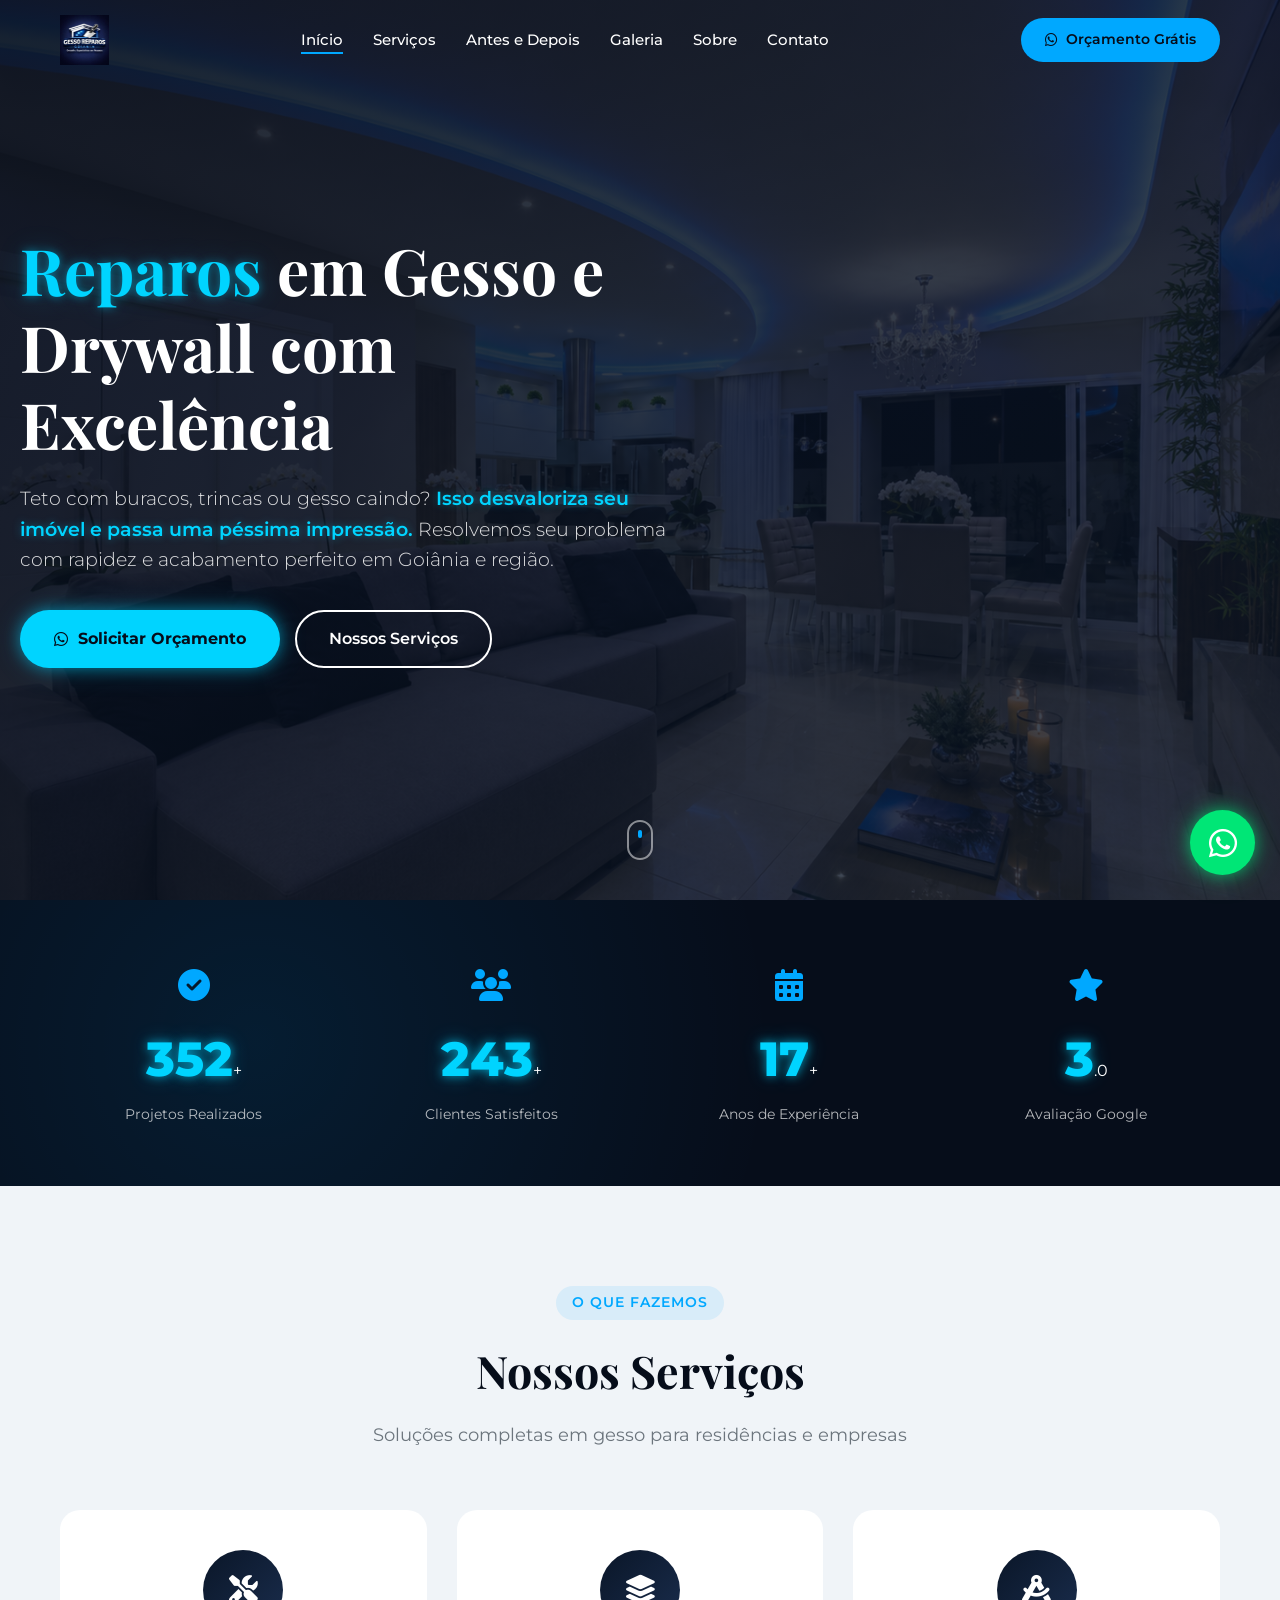
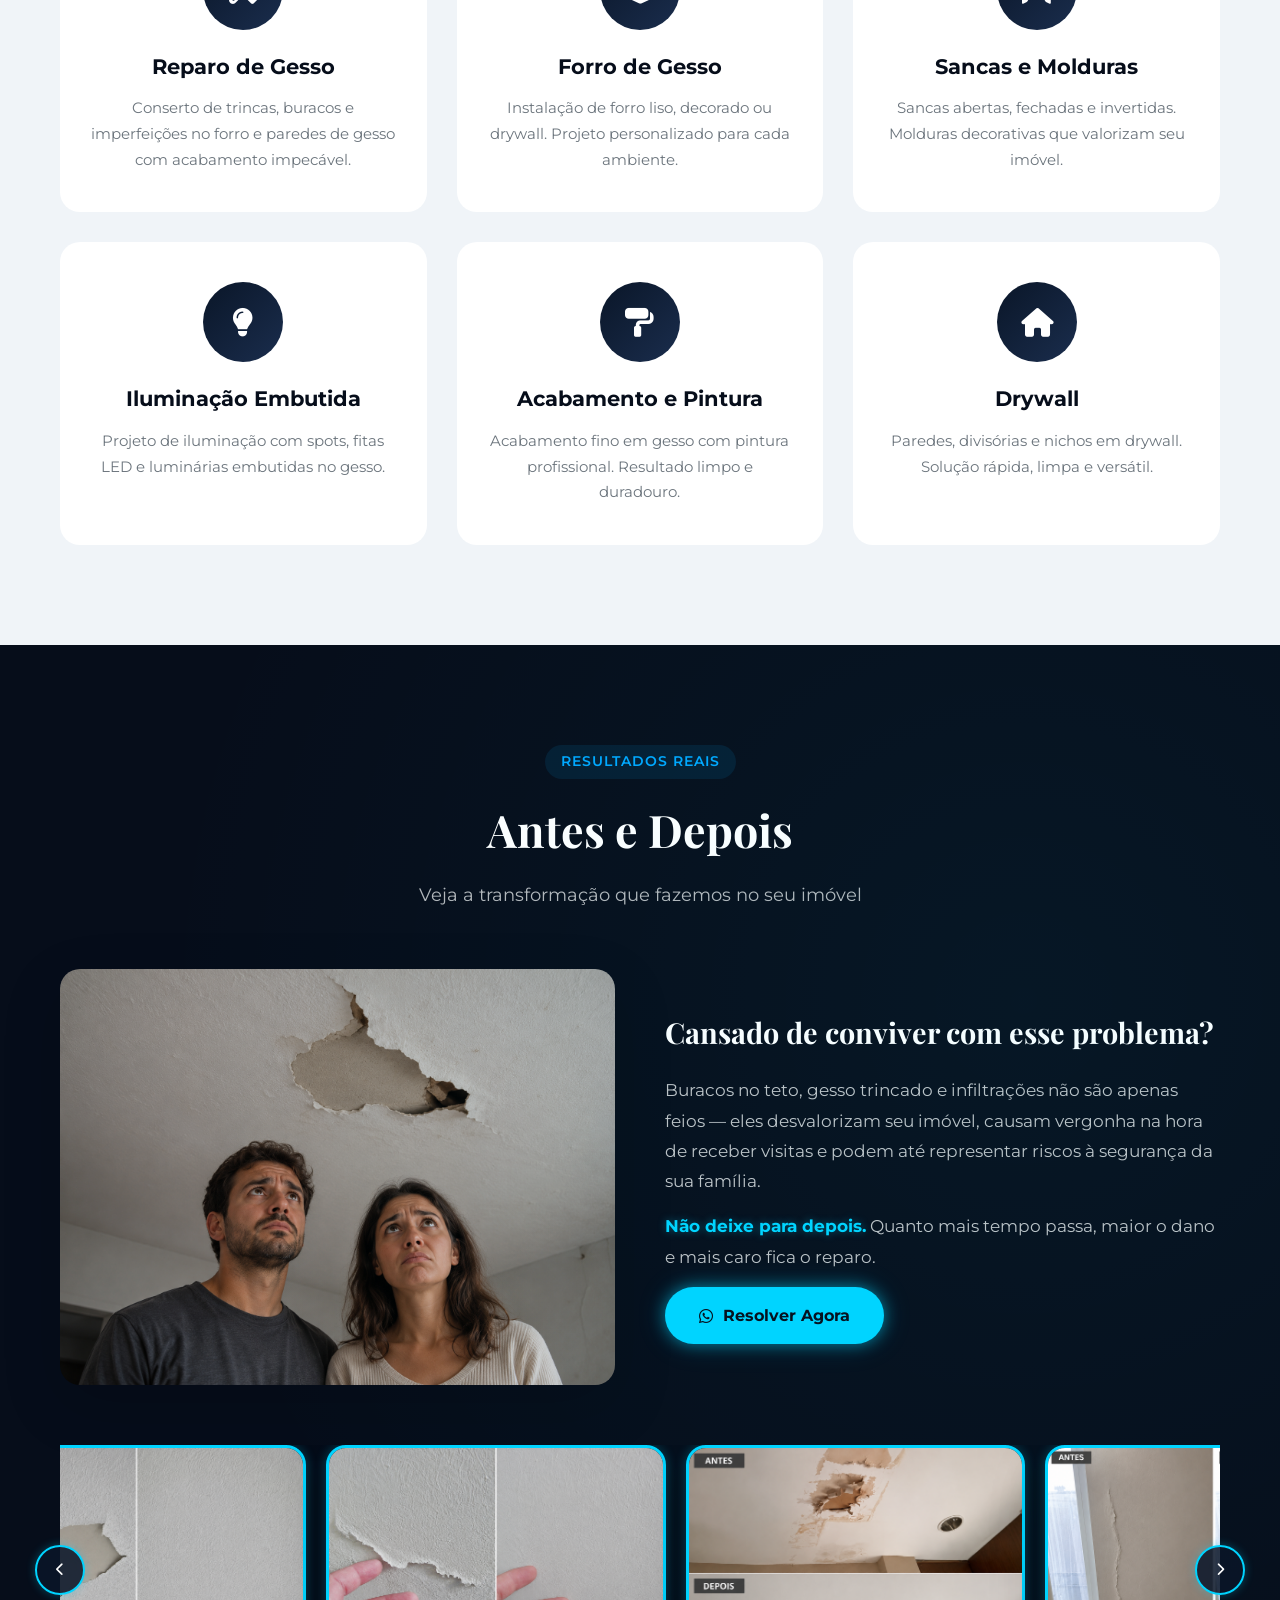
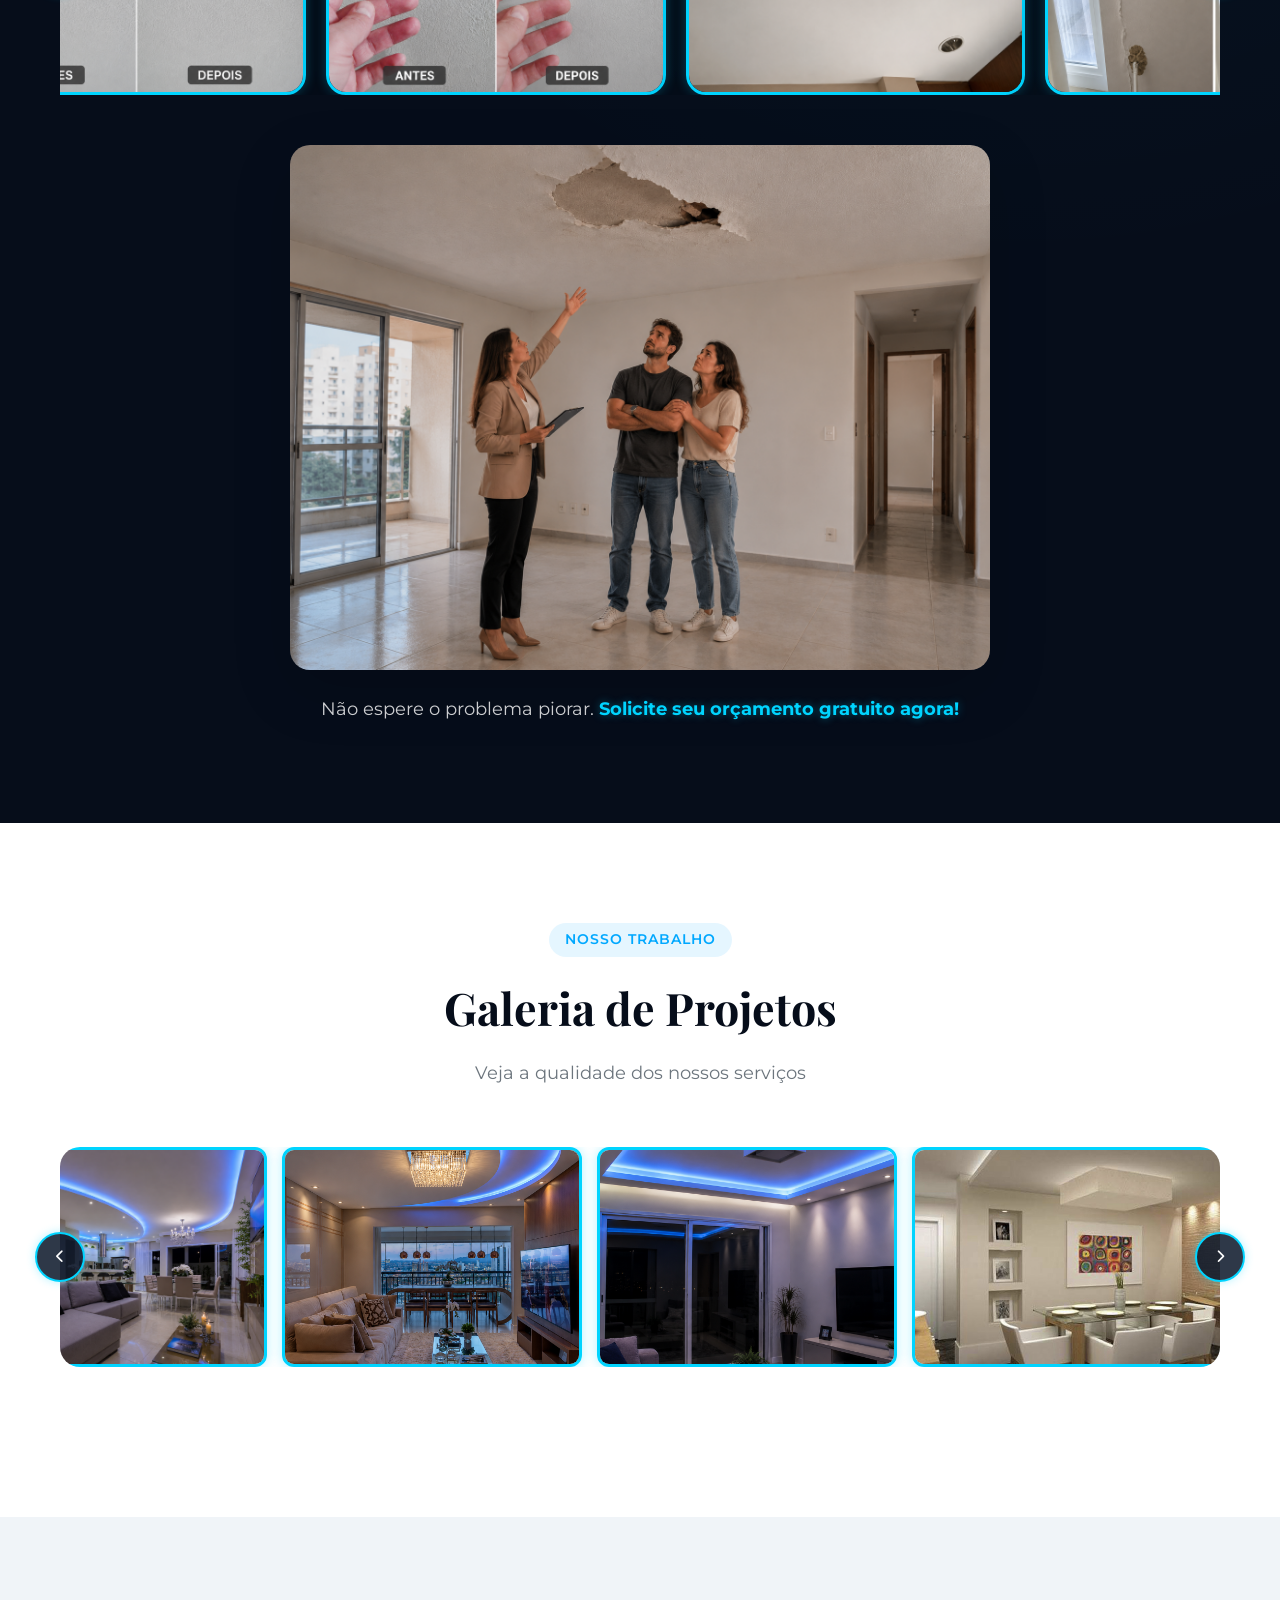
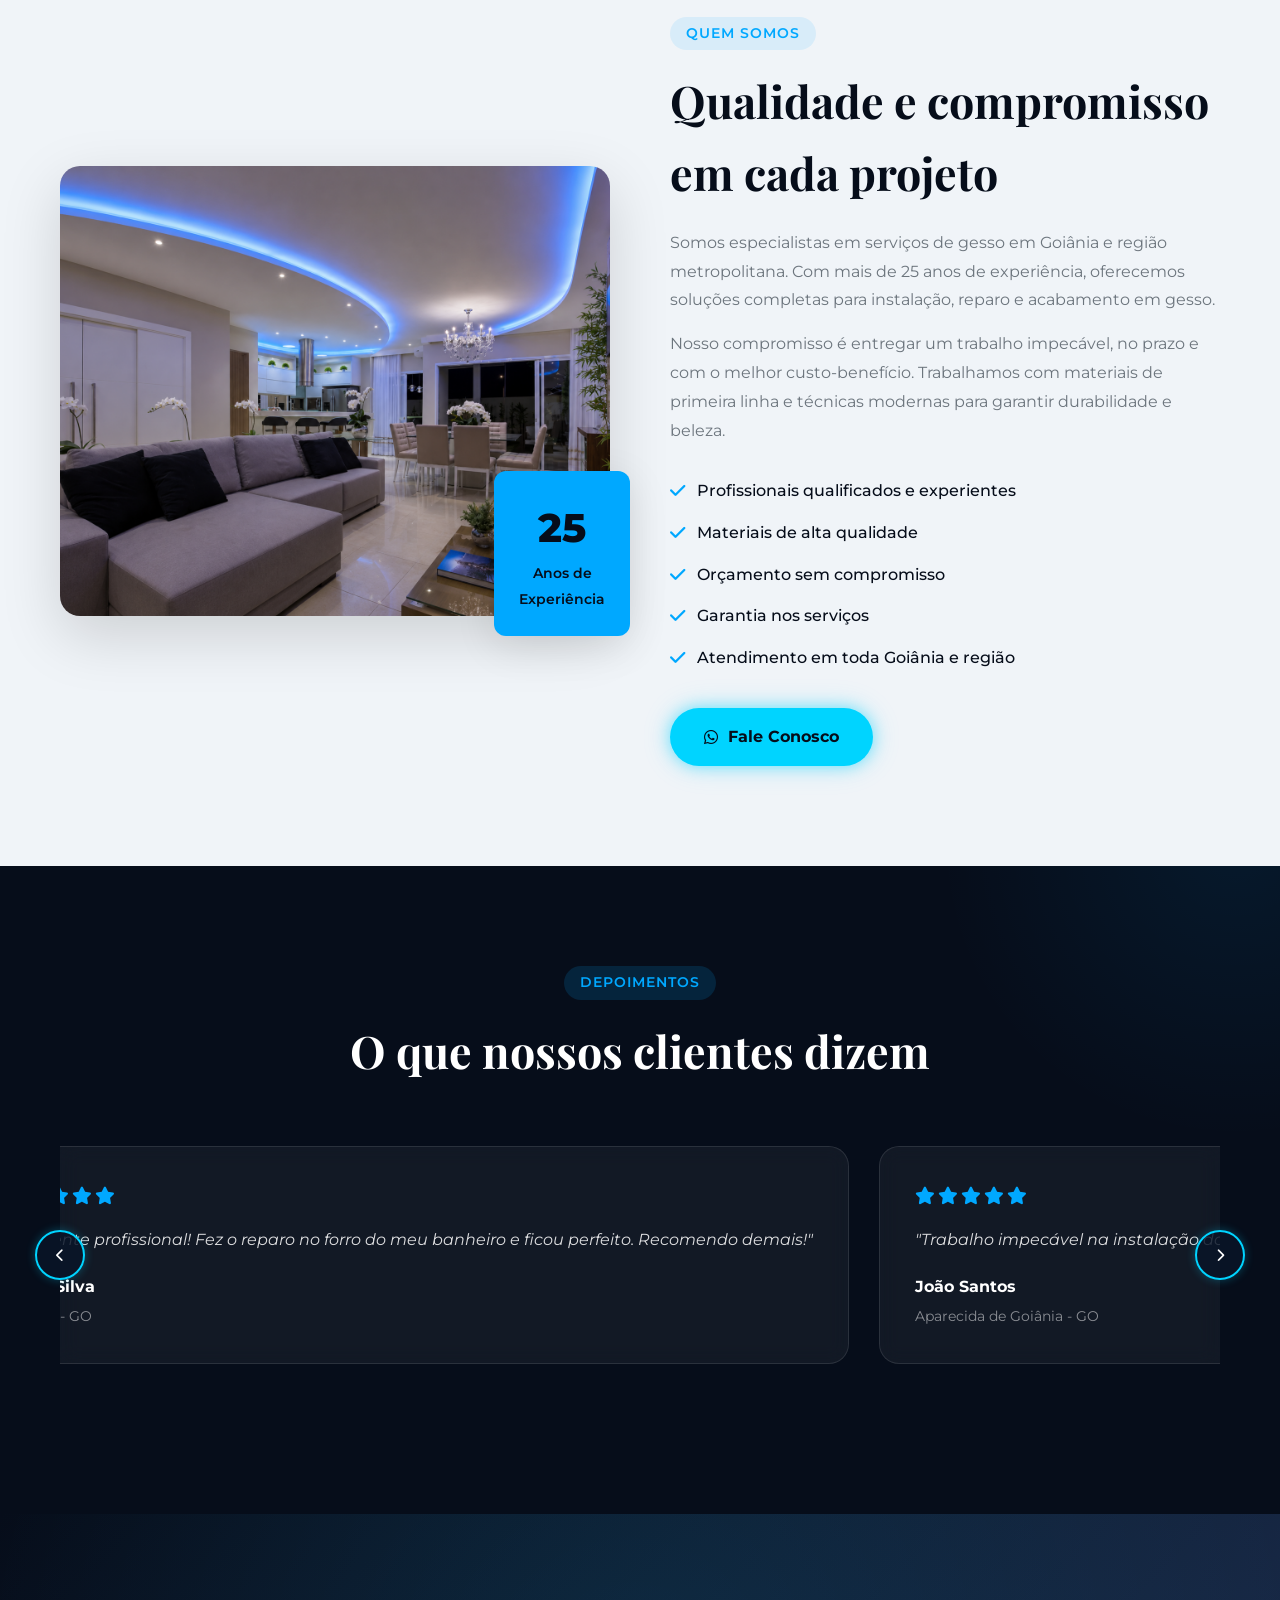
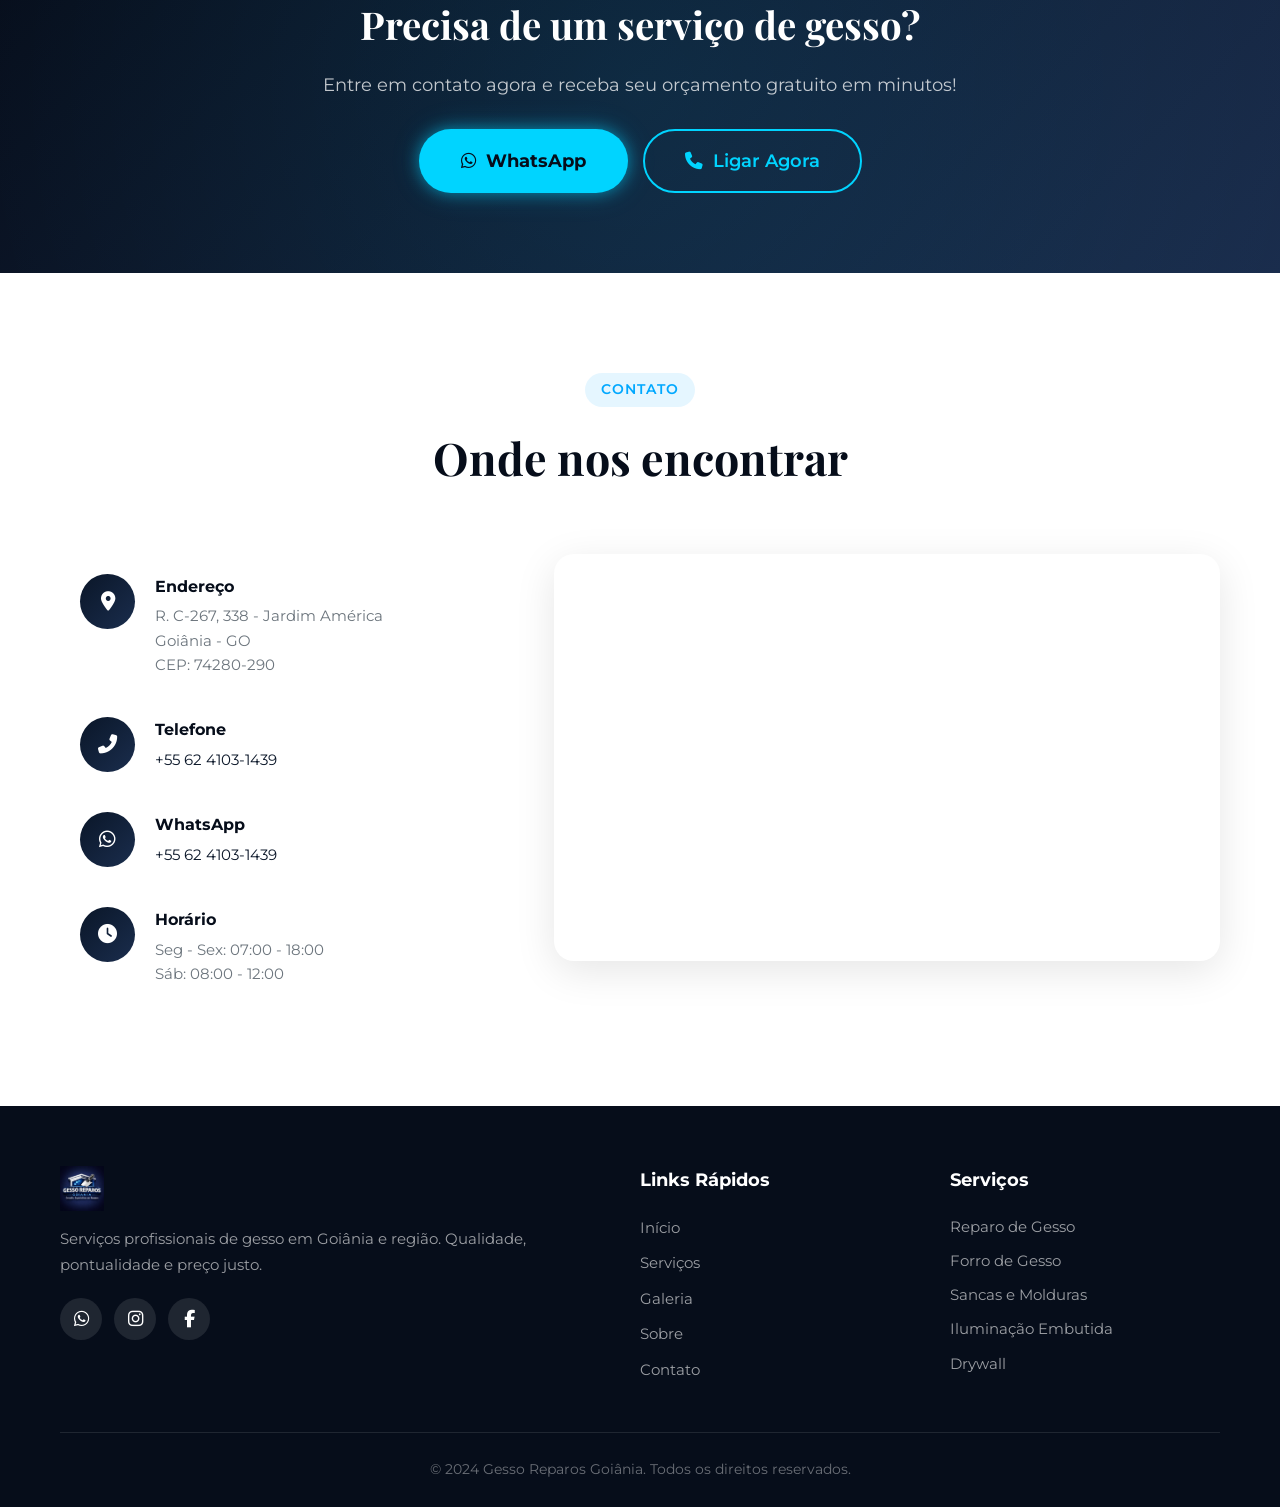
==== commit 91c118b8: "feat: adicionado Google Tag Manager ao index.html" ====
--- a/index.html
+++ b/index.html
@@ -1,6 +1,13 @@
 <!DOCTYPE html>
 <html lang="pt-BR">
 <head>
+    <!-- Google Tag Manager -->
+    <script>(function(w,d,s,l,i){w[l]=w[l]||[];w[l].push({'gtm.start':
+    new Date().getTime(),event:'gtm.js'});var f=d.getElementsByTagName(s)[0],
+    j=d.createElement(s),dl=l!='dataLayer'?'&l='+l:'';j.async=true;j.src=
+    'https://www.googletagmanager.com/gtm.js?id='+i+dl;f.parentNode.insertBefore(j,f);
+    })(window,document,'script','dataLayer','GTM-MTJVPDD7');</script>
+    <!-- End Google Tag Manager -->
     <meta charset="UTF-8">
     <meta name="viewport" content="width=device-width, initial-scale=1.0">
     <title>Gesso Reparos Goiânia - Serviços de Gesso em Goiânia</title>
@@ -11,6 +18,11 @@
     <link rel="stylesheet" href="styles.css">
 </head>
 <body>
+    <!-- Google Tag Manager (noscript) -->
+    <noscript><iframe src="https://www.googletagmanager.com/ns.html?id=GTM-MTJVPDD7"
+    height="0" width="0" style="display:none;visibility:hidden"></iframe></noscript>
+    <!-- End Google Tag Manager (noscript) -->
+
     <!-- Preloader -->
     <div id="preloader">
         <div class="loader">
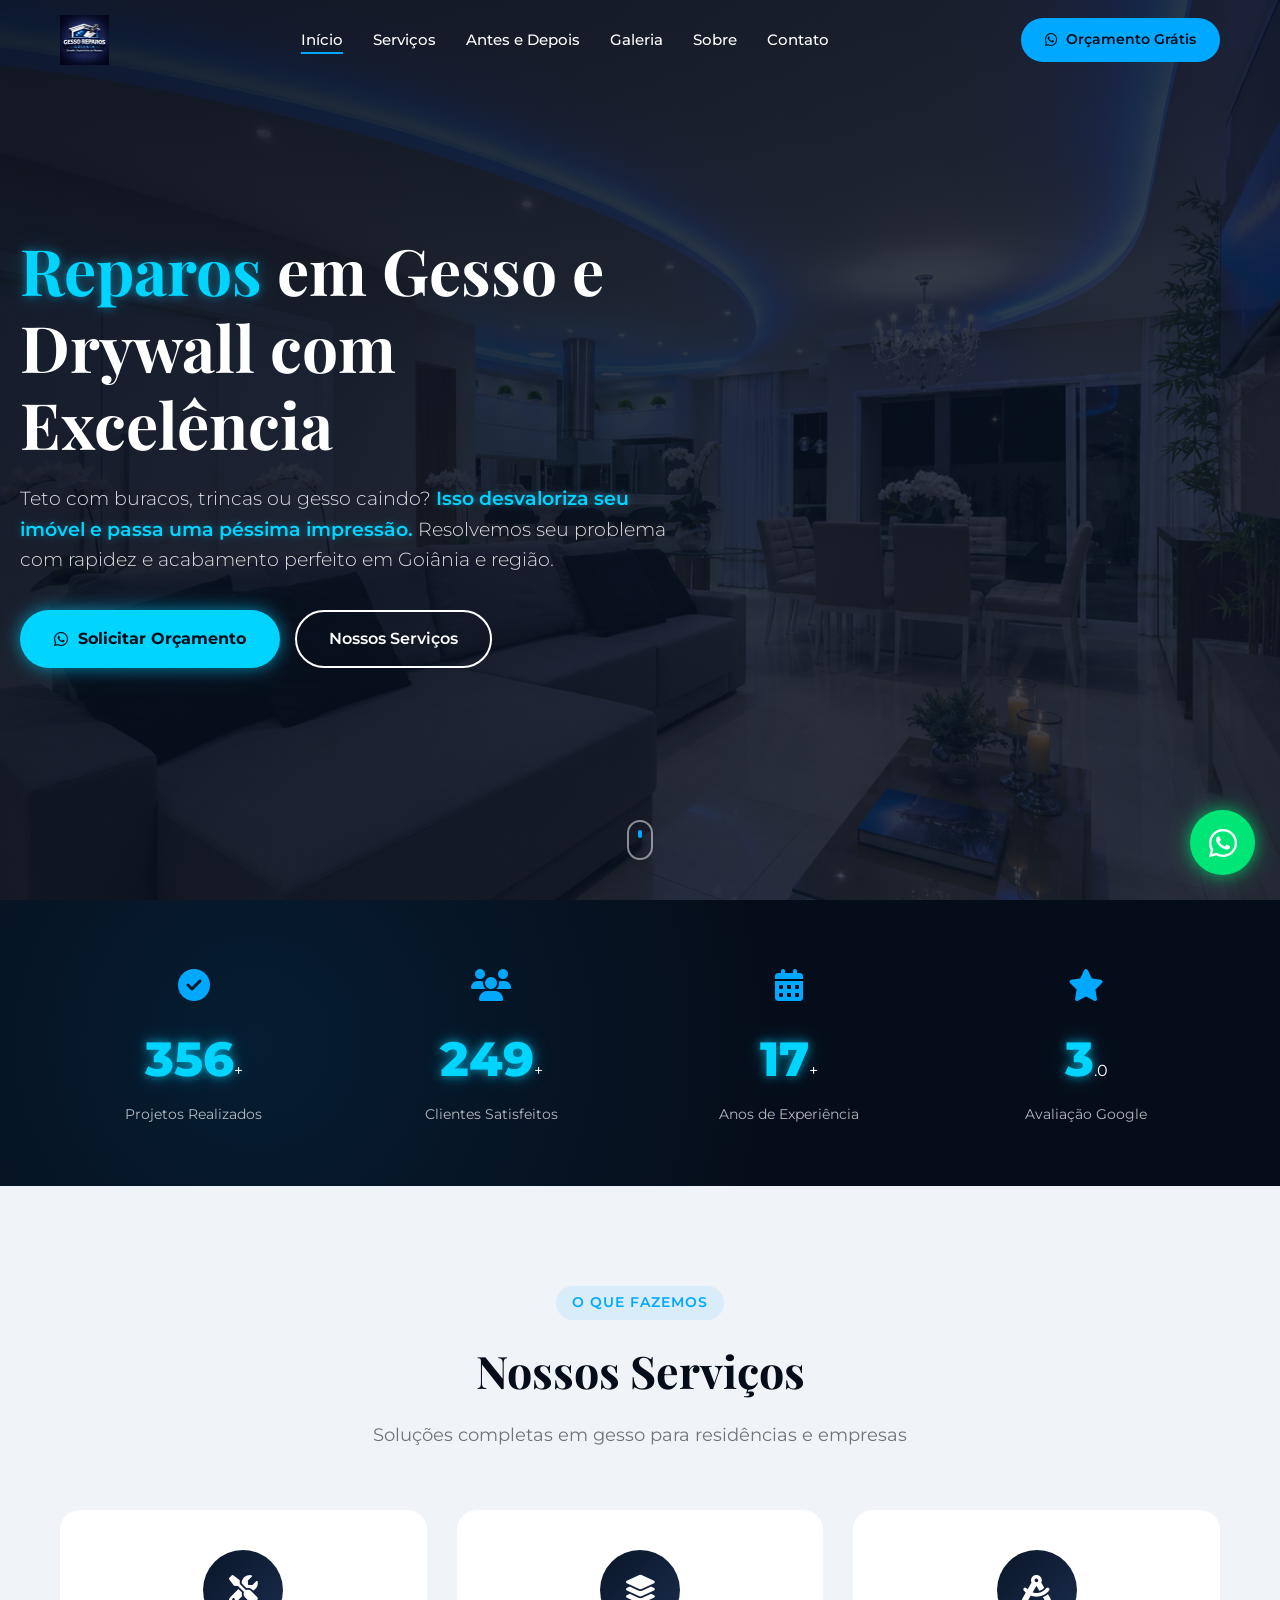
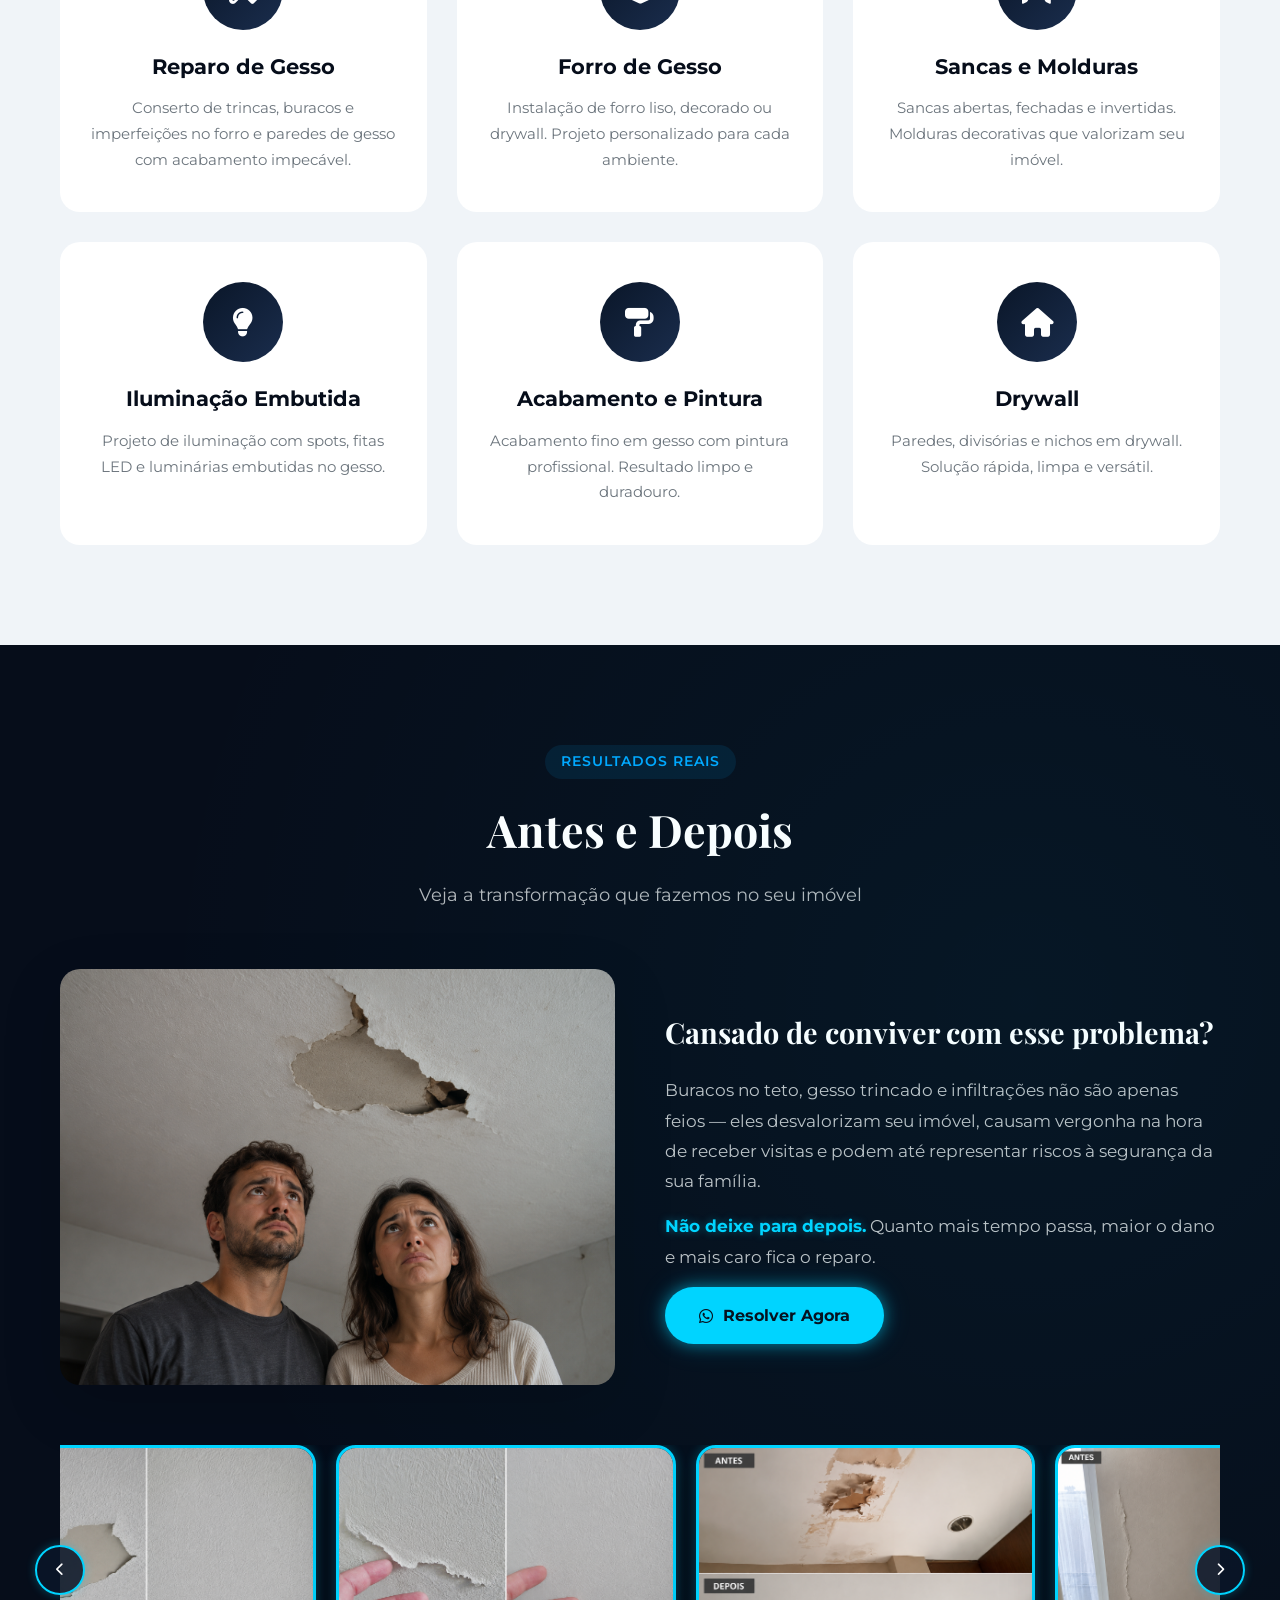
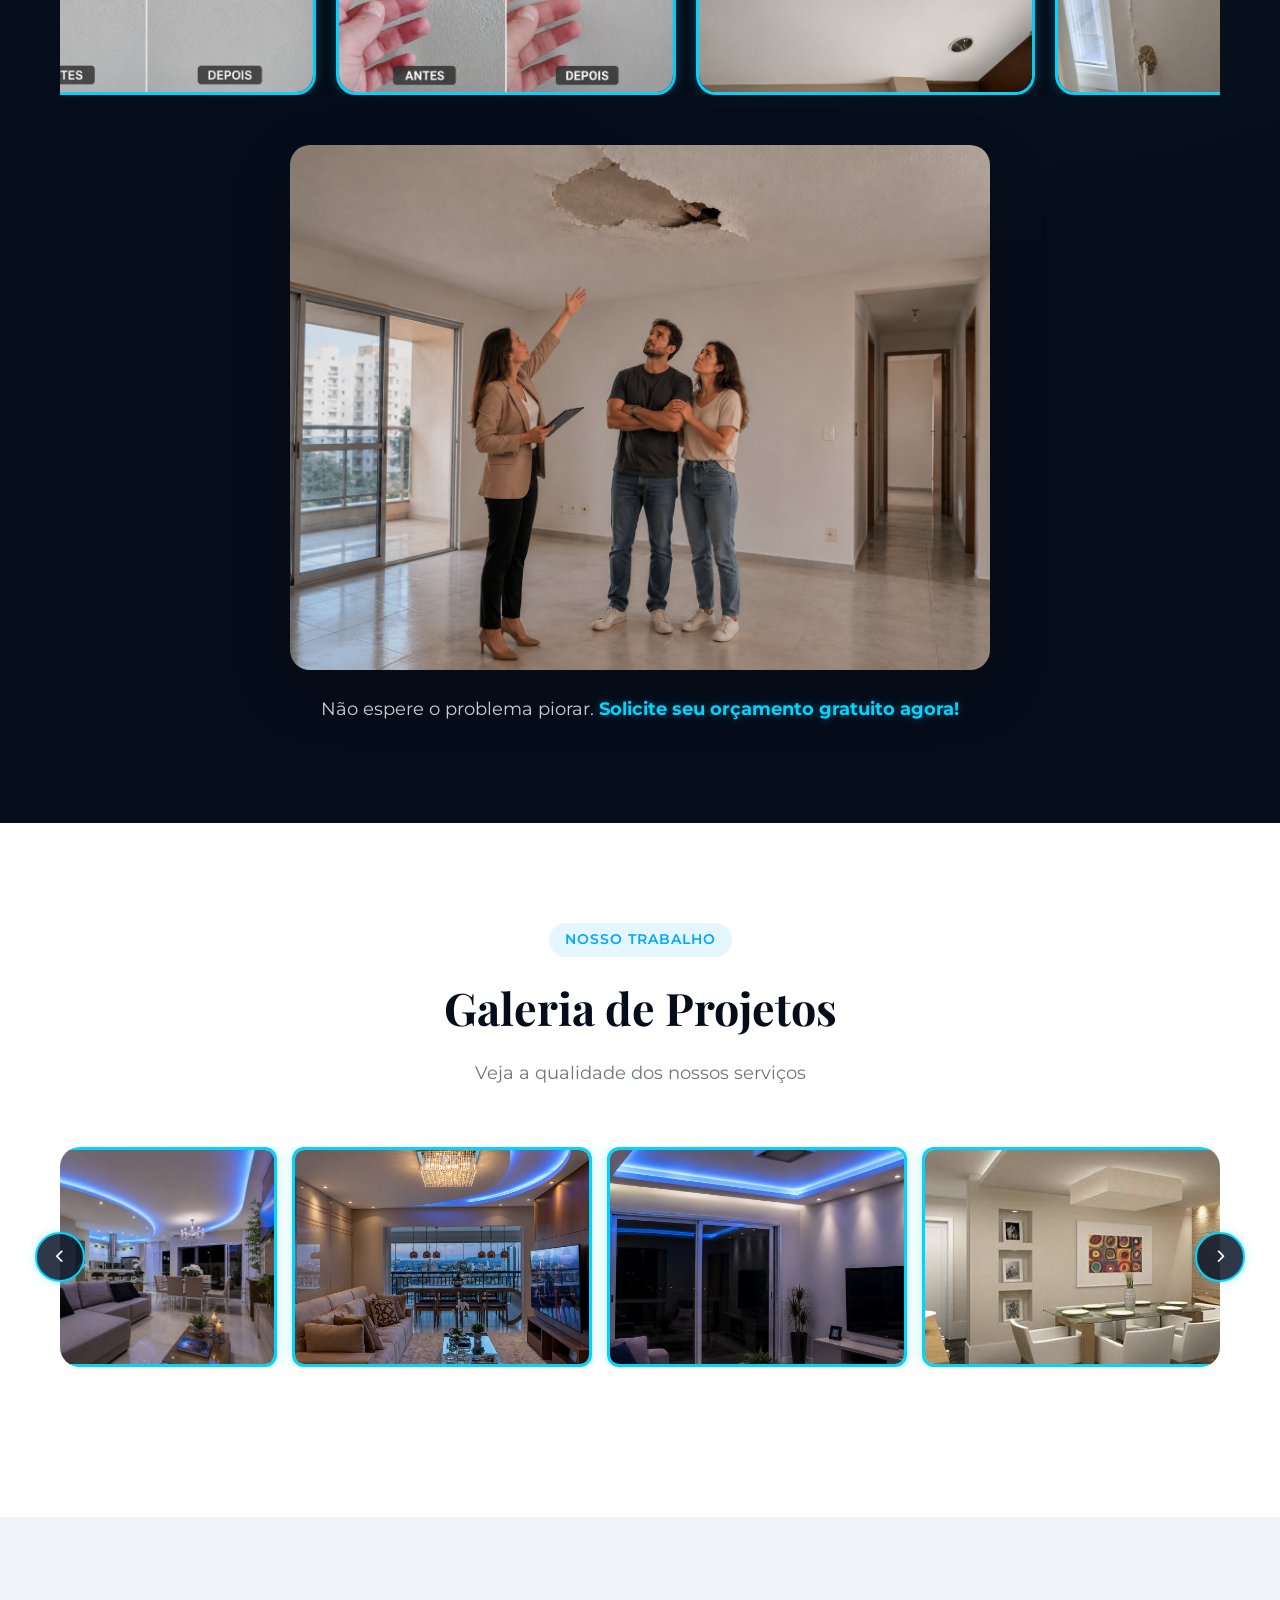
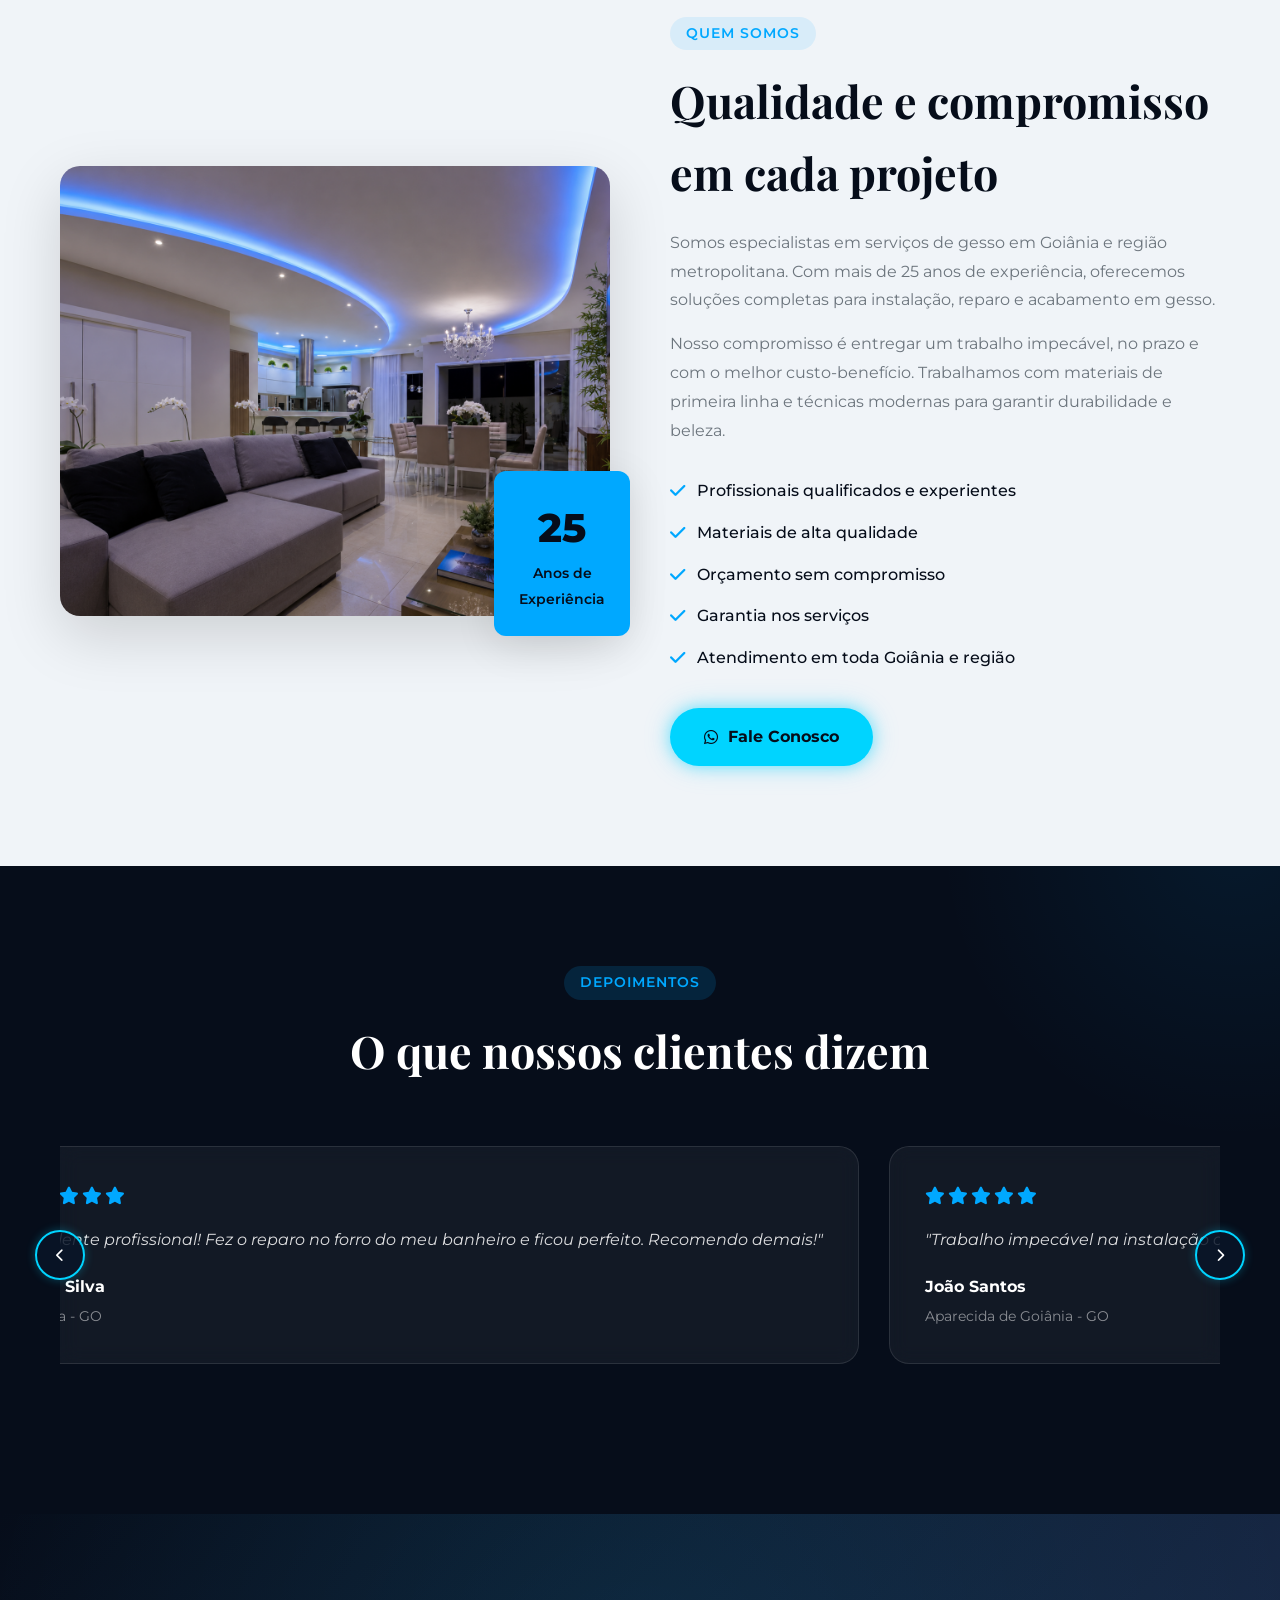
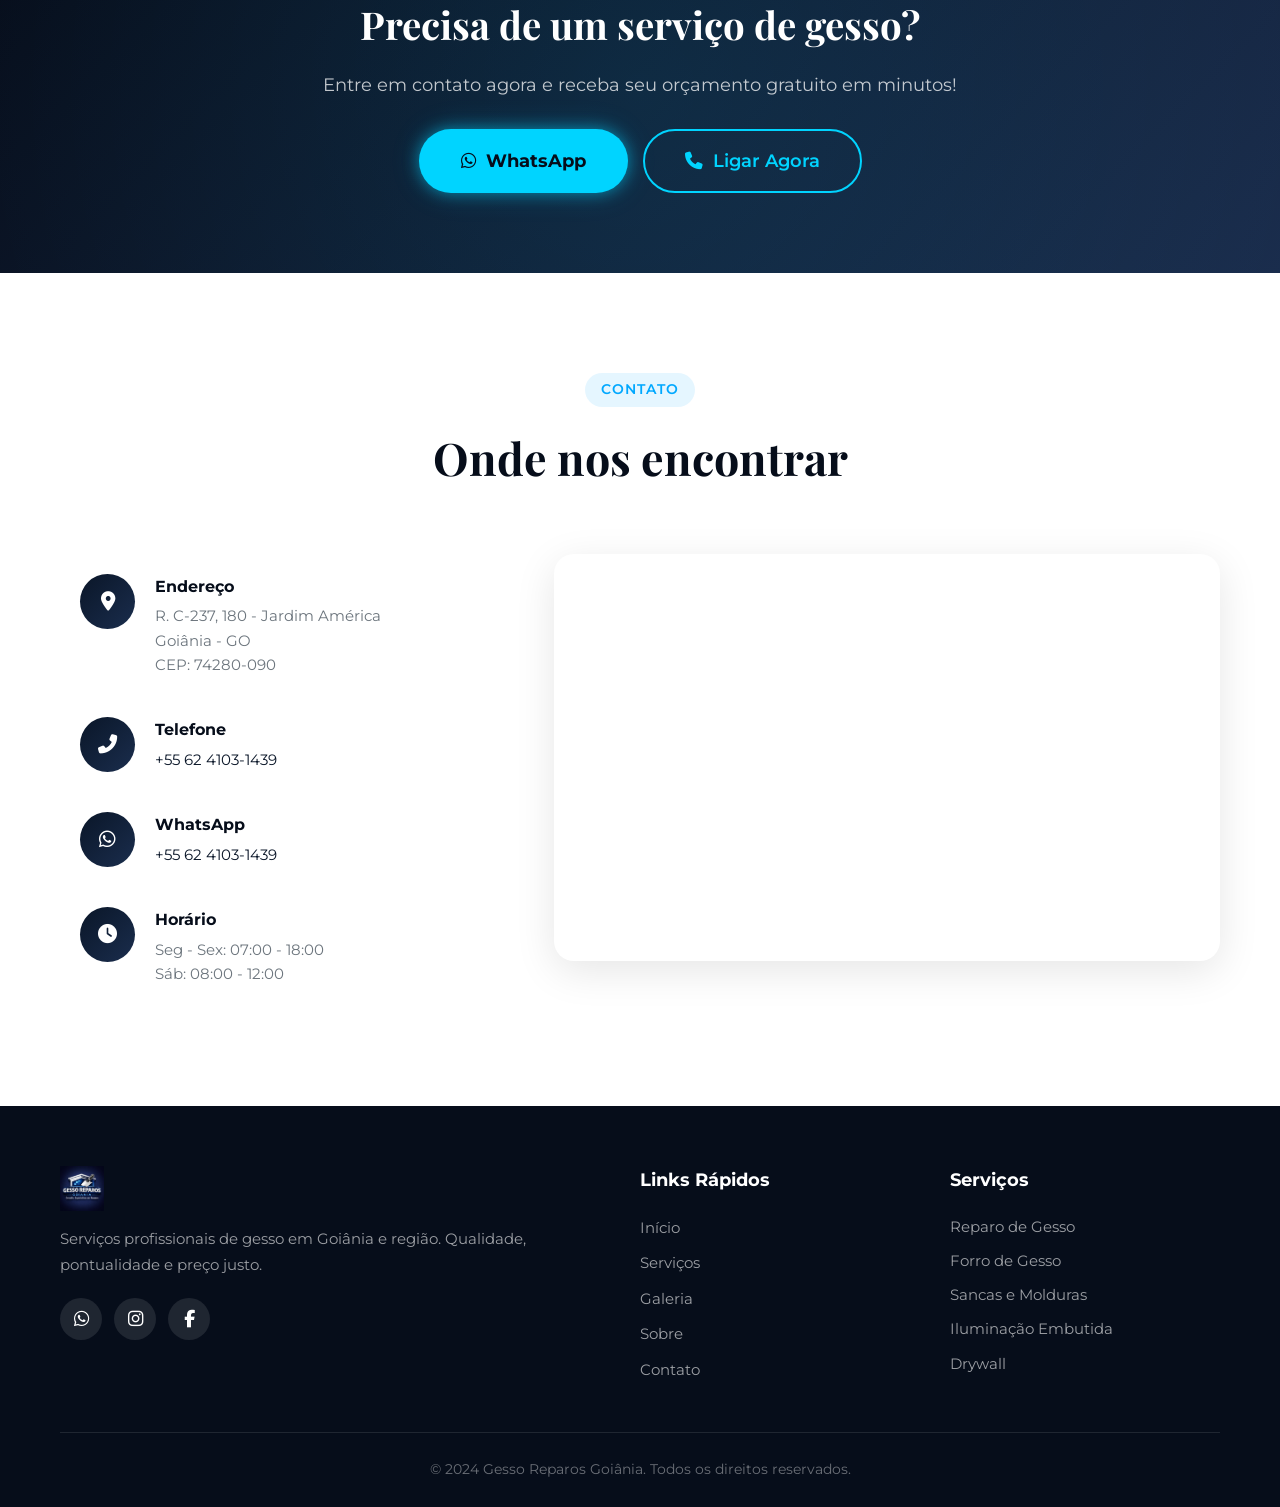
==== commit ee7b98df: "chore: atualizado endereco e mapa de localizacao no index.html" ====
--- a/index.html
+++ b/index.html
@@ -375,7 +375,7 @@
                         <div class="contact-icon"><i class="fas fa-map-marker-alt"></i></div>
                         <div>
                             <h4>Endereço</h4>
-                            <p>R. C-267, 338 - Jardim América<br>Goiânia - GO<br>CEP: 74280-290</p>
+                            <p>R. C-237, 180 - Jardim América<br>Goiânia - GO<br>CEP: 74280-090</p>
                         </div>
                     </div>
                     <div class="contact-item">
@@ -402,7 +402,7 @@
                 </div>
                 <div class="contact-map">
                     <iframe
-                        src="https://www.google.com/maps/embed?pb=!1m18!1m12!1m3!1d3822.5!2d-49.27!3d-16.72!2m3!1f0!2f0!3f0!3m2!1i1024!2i768!4f13.1!3m3!1m2!1s0x0%3A0x0!2zMTbCsDQzJzEyLjAiUyA0OcKwMTYnMTIuMCJX!5e0!3m2!1spt-BR!2sbr!4v1234567890"
+                        src="https://maps.google.com/maps?q=R.%20C-237,%20180%20-%20Jardim%20Am%C3%A9rica,%20Goi%C3%A2nia%20-%20GO,%2074280-090&t=&z=15&ie=UTF8&iwloc=&output=embed"
                         width="100%"
                         height="400"
                         style="border:0; border-radius: 16px;"
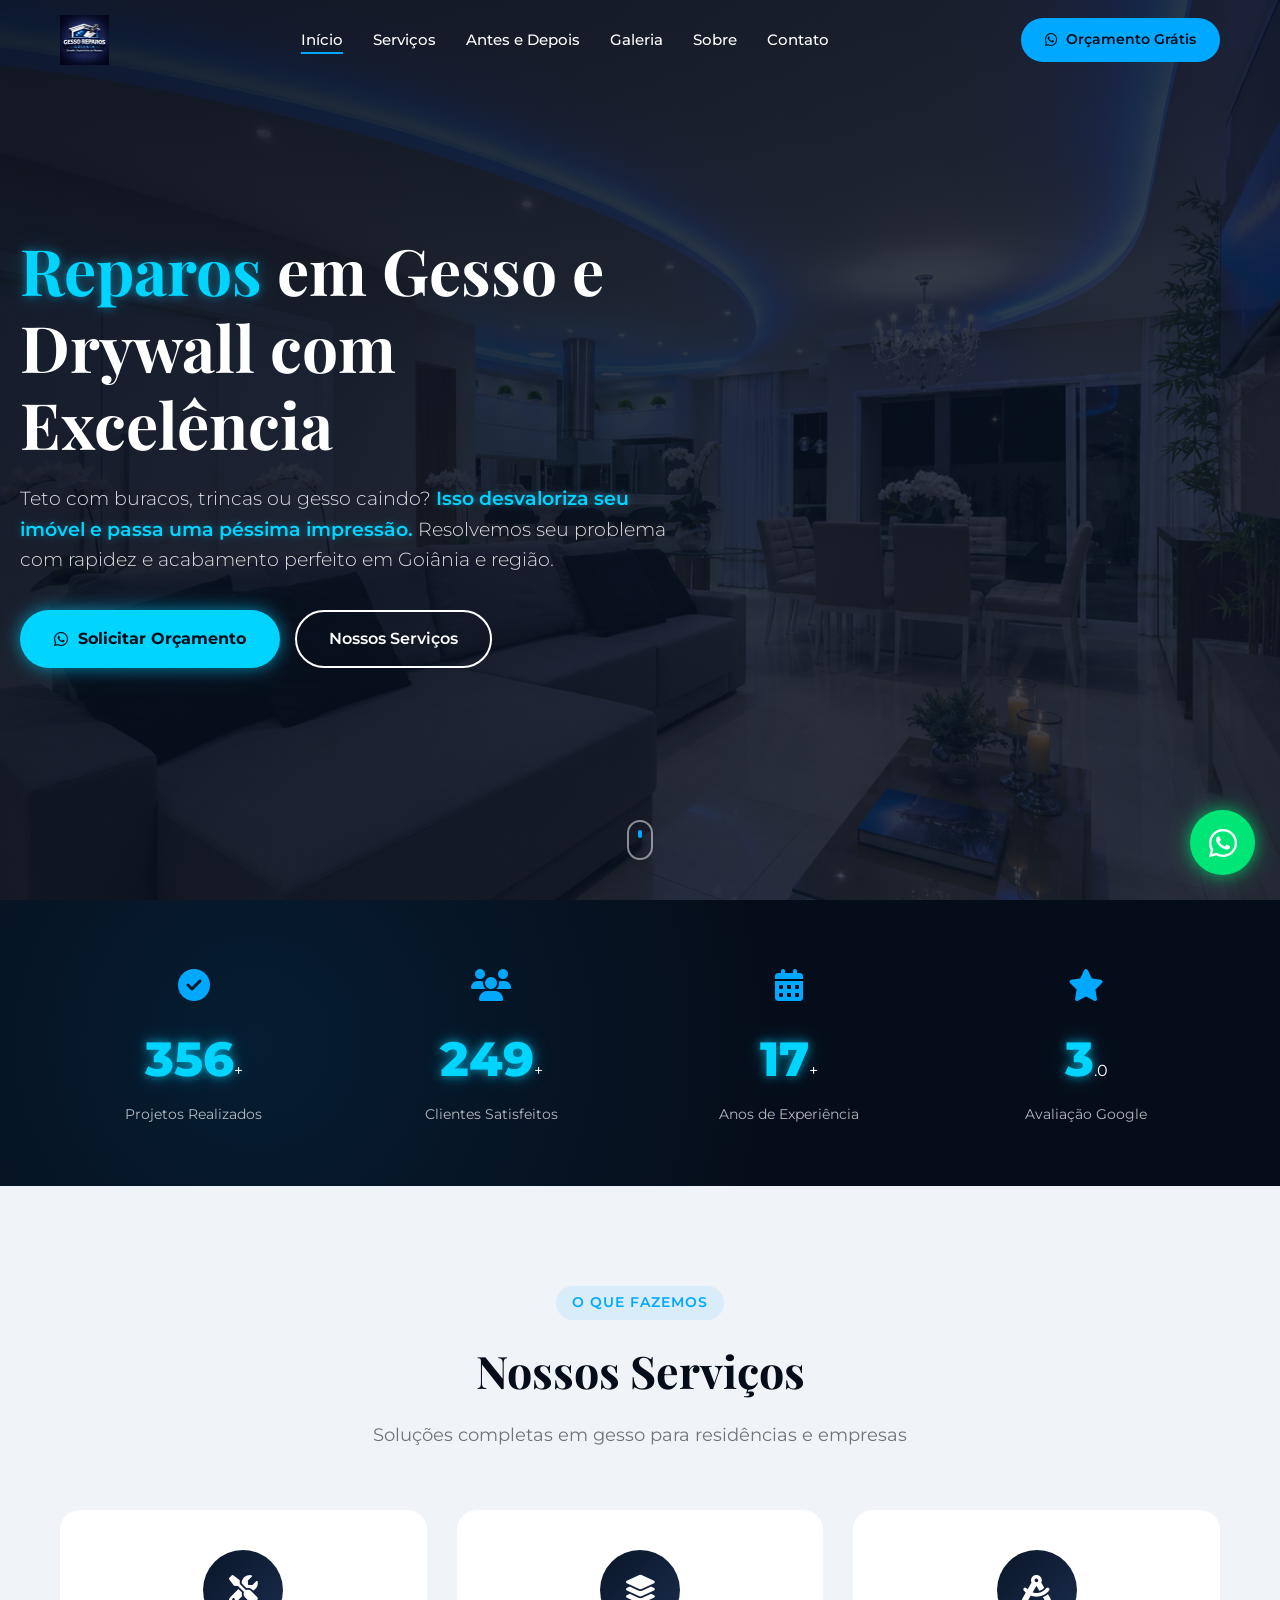
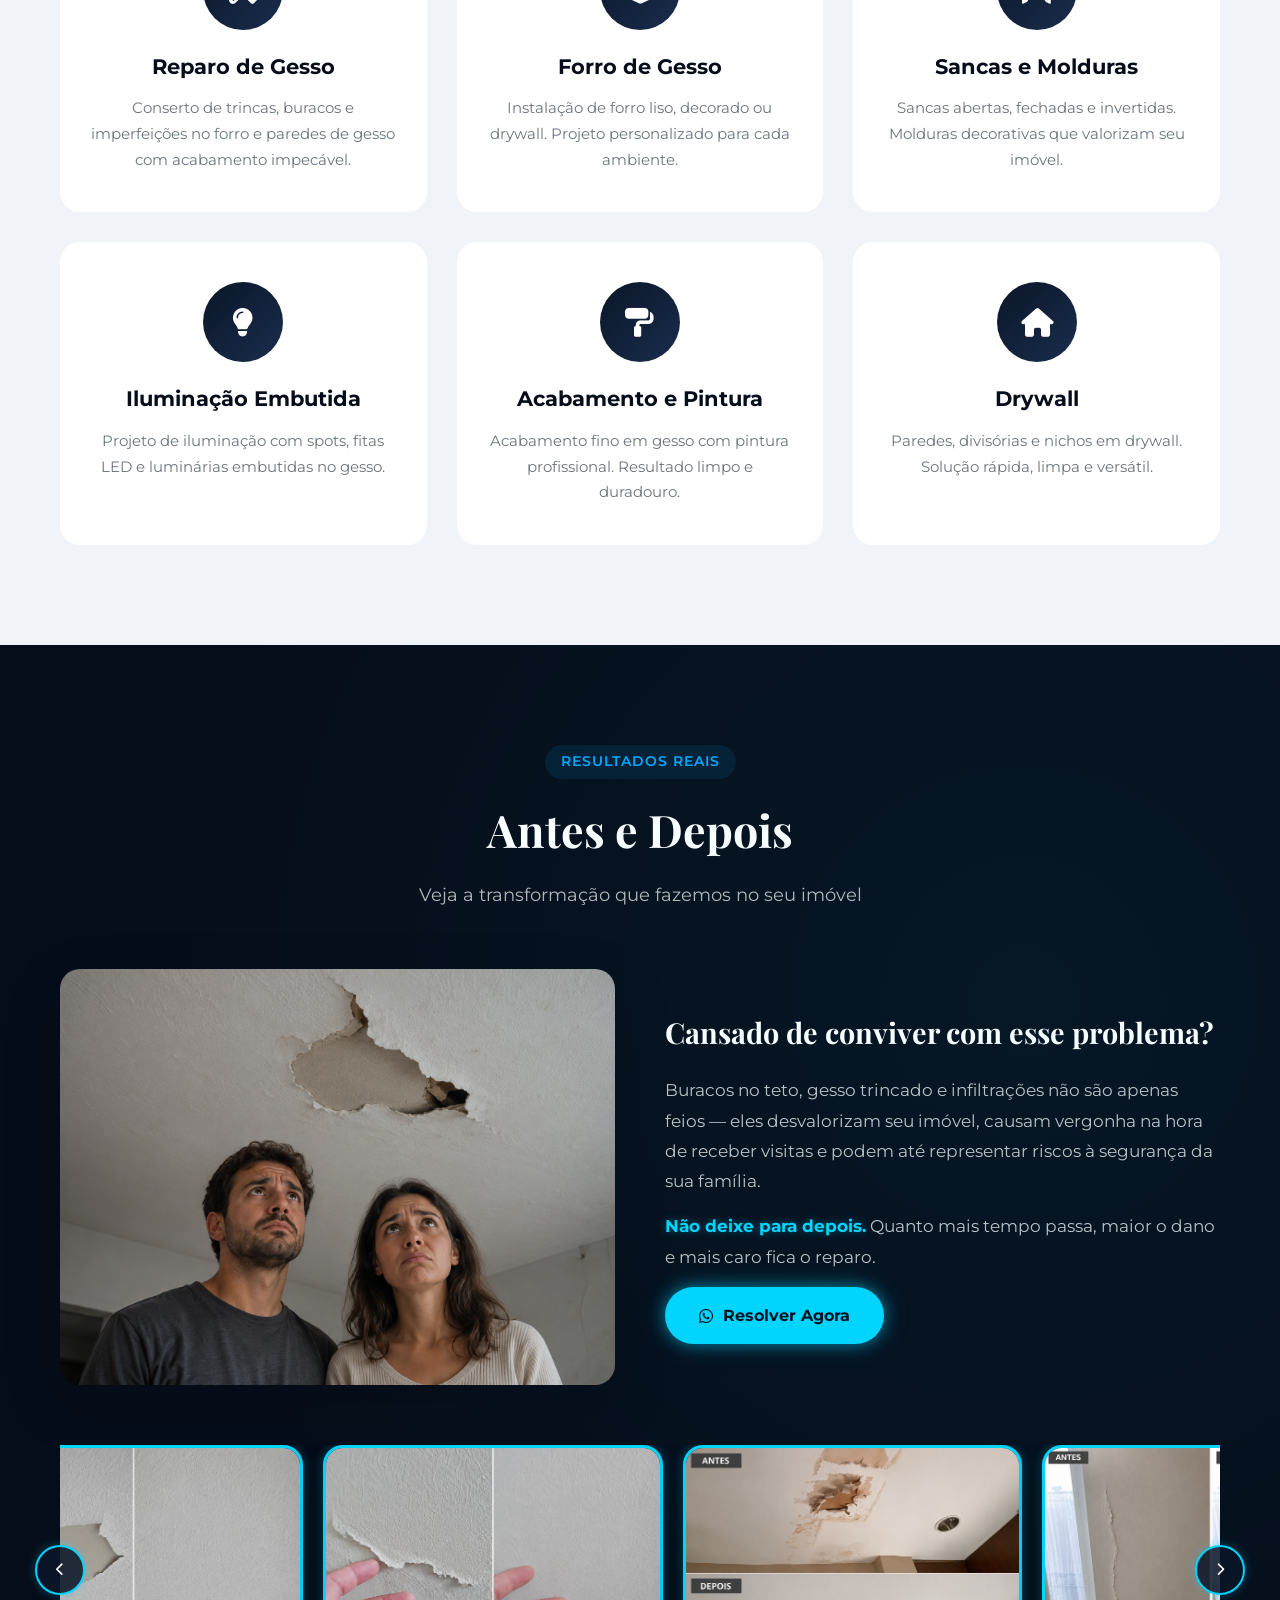
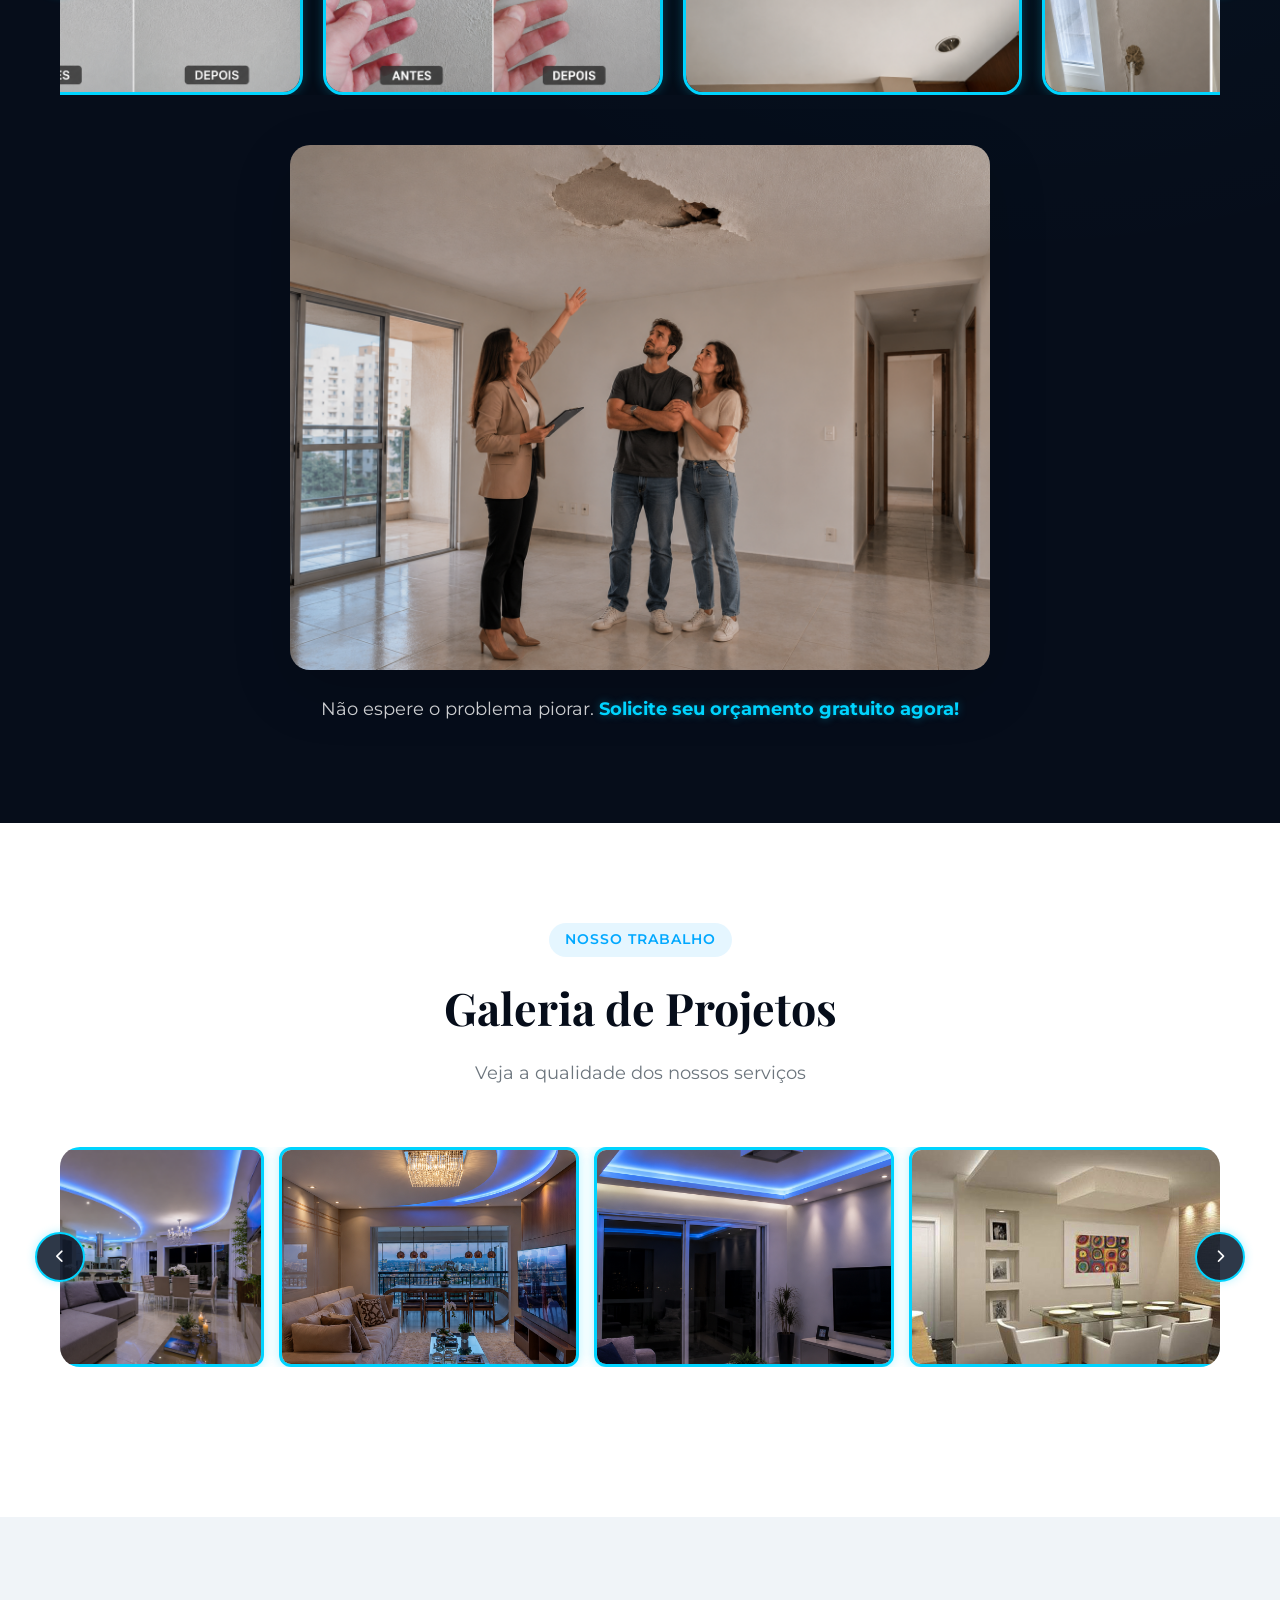
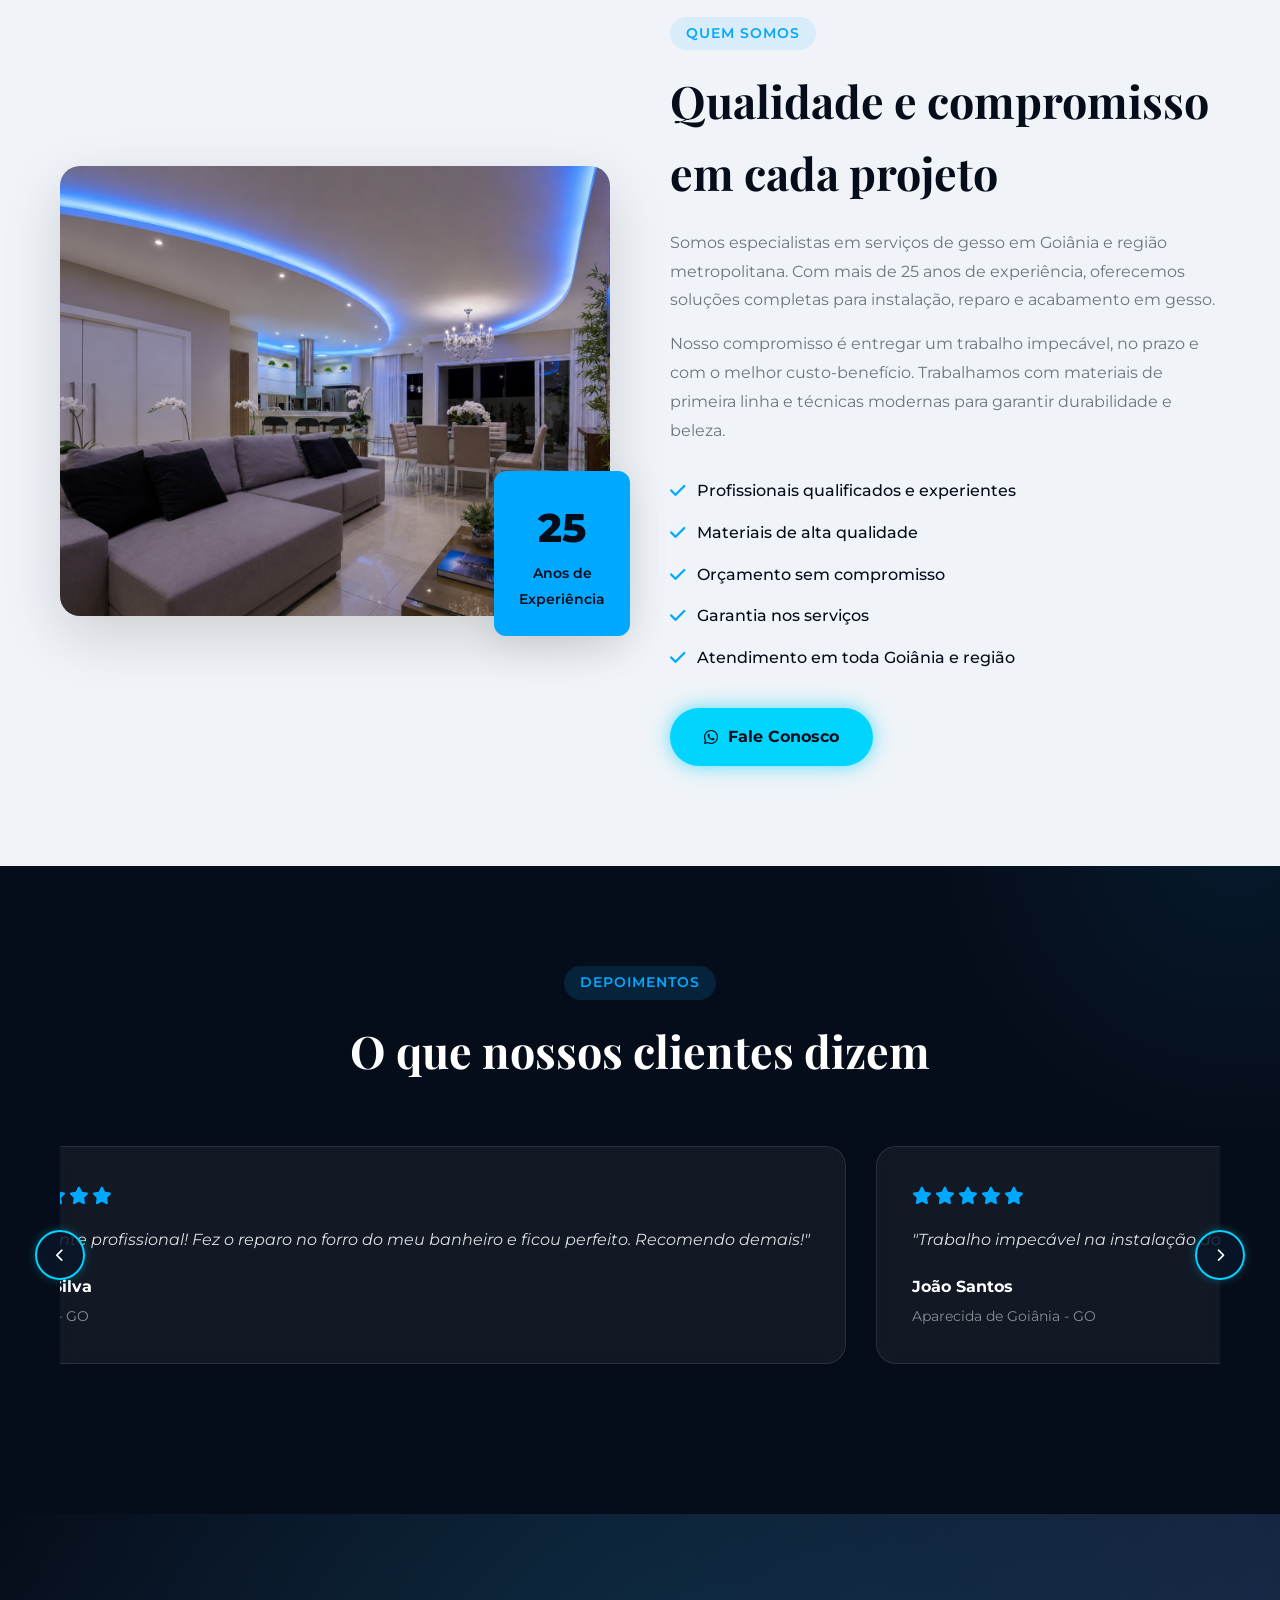
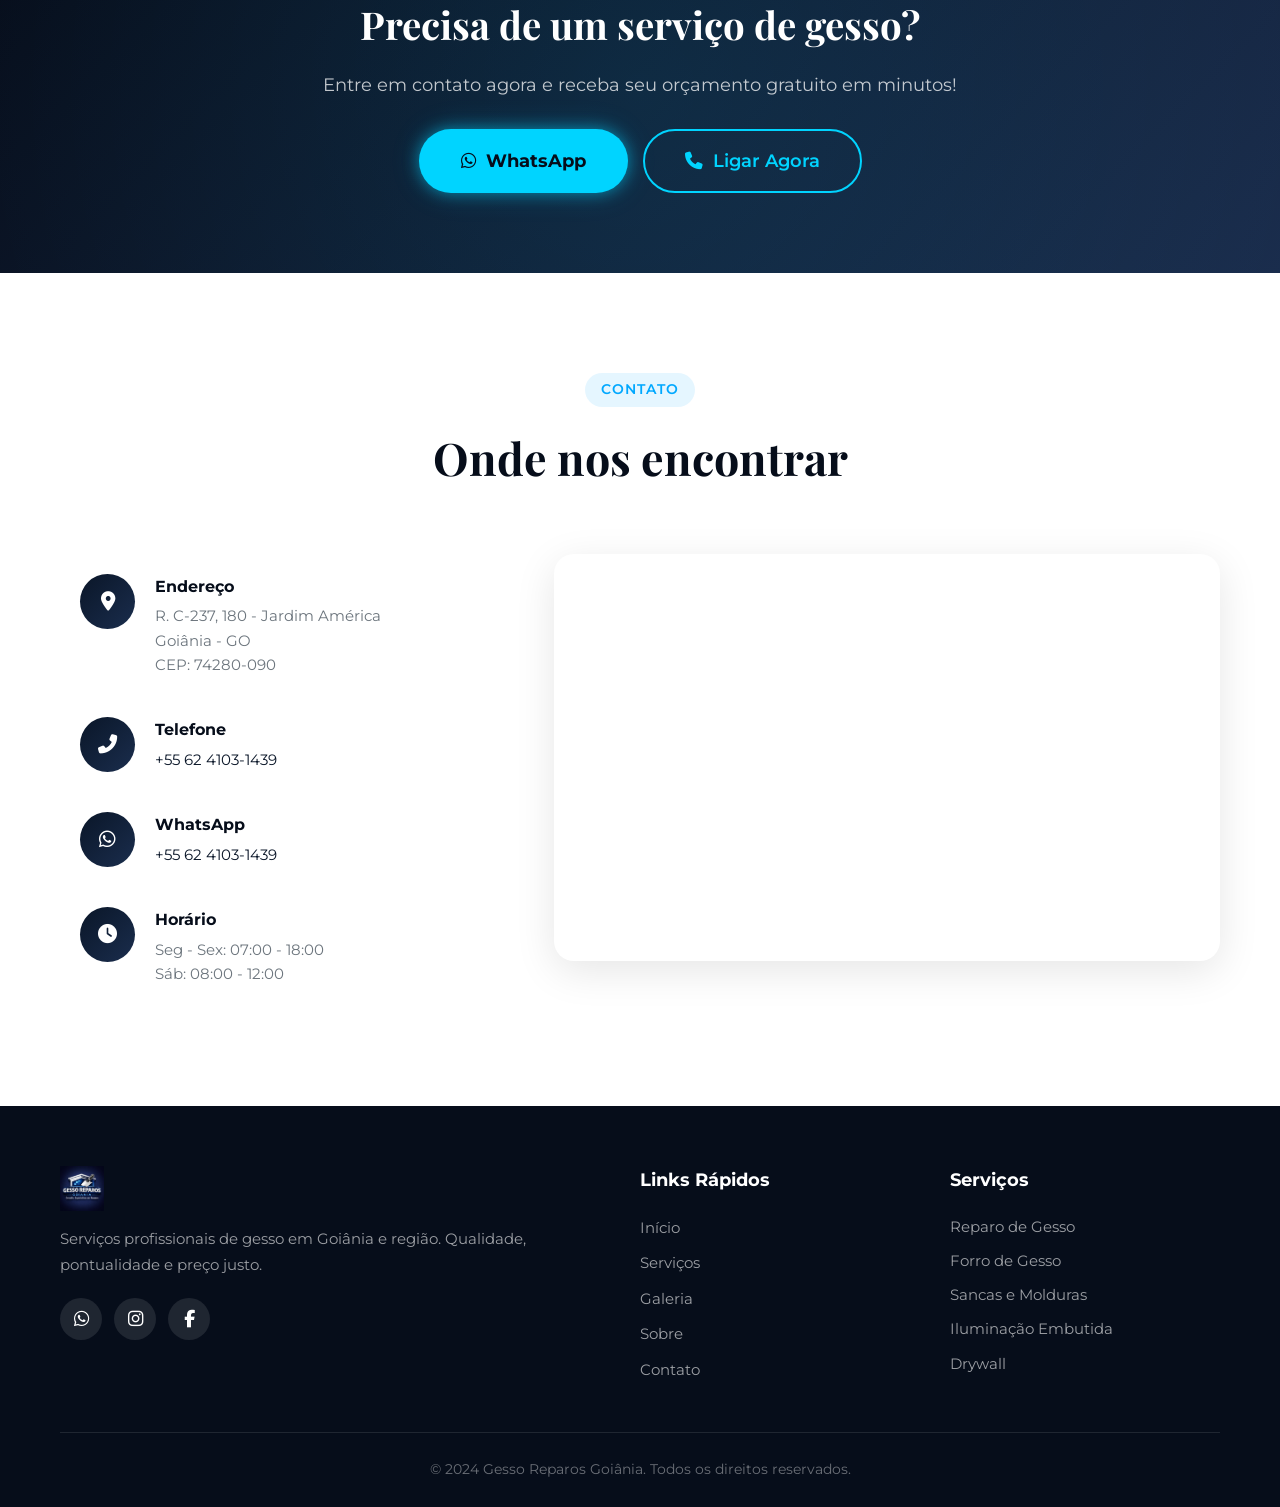
==== commit 46c2e8c9: "fix: atualiza link do whatsapp no botao Resolver Agora" ====
--- a/index.html
+++ b/index.html
@@ -177,7 +177,7 @@
                     <h3>Cansado de conviver com esse problema?</h3>
                     <p>Buracos no teto, gesso trincado e infiltrações não são apenas feios — eles desvalorizam seu imóvel, causam vergonha na hora de receber visitas e podem até representar riscos à segurança da sua família.</p>
                     <p><strong>Não deixe para depois.</strong> Quanto mais tempo passa, maior o dano e mais caro fica o reparo.</p>
-                    <a href="https://wa.me/556241031439?text=Olá!%20Gostaria%20de%20fazer%20um%20orçamento%20de%20gesso%20através%20do%20site." class="btn btn-primary btn-neon" target="_blank" rel="noopener">
+                    <a href="https://api.whatsapp.com/send/?phone=556241031439&amp;text=Ol%C3%A1%21+Gostaria+de+fazer+um+or%C3%A7amento+de+gesso+atrav%C3%A9s+do+site.&amp;type=phone_number&amp;app_absent=0" class="btn btn-primary btn-neon" target="_blank" rel="noopener">
                         <i class="fab fa-whatsapp"></i> Resolver Agora
                     </a>
                 </div>
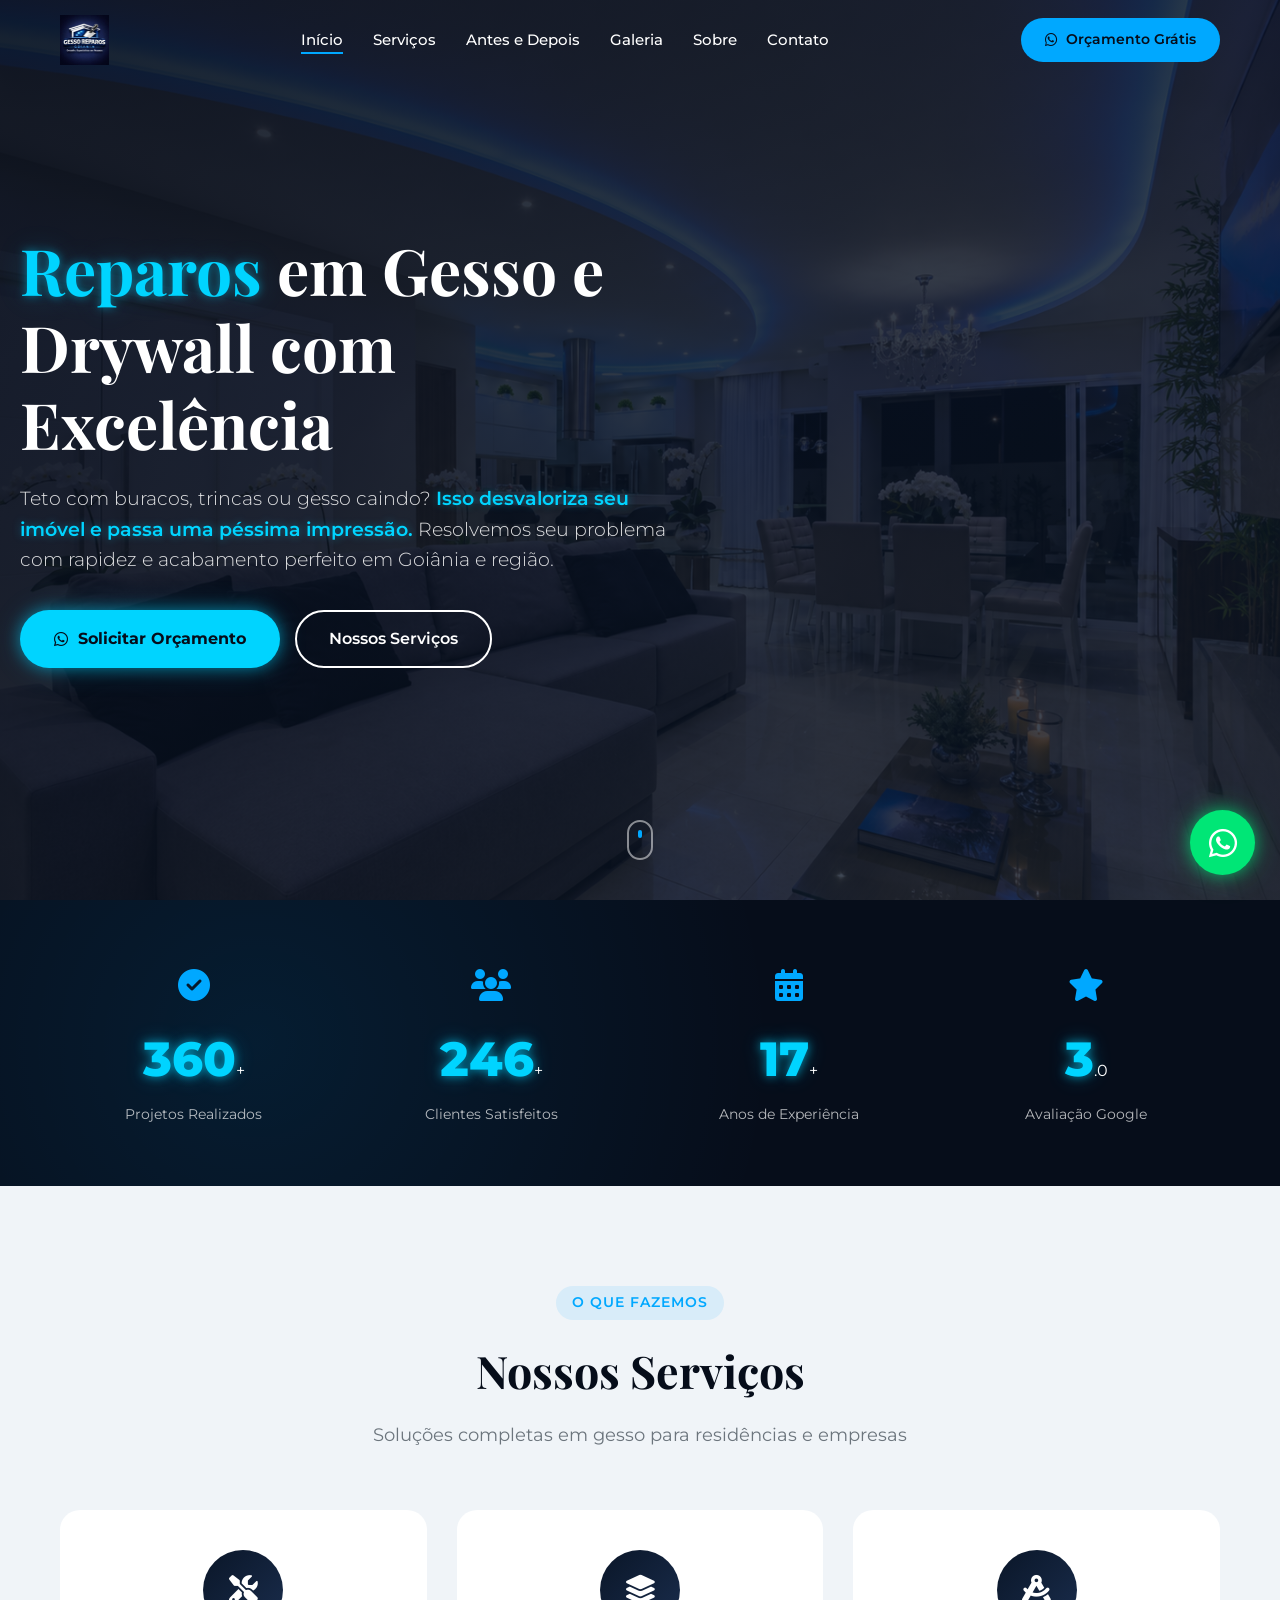
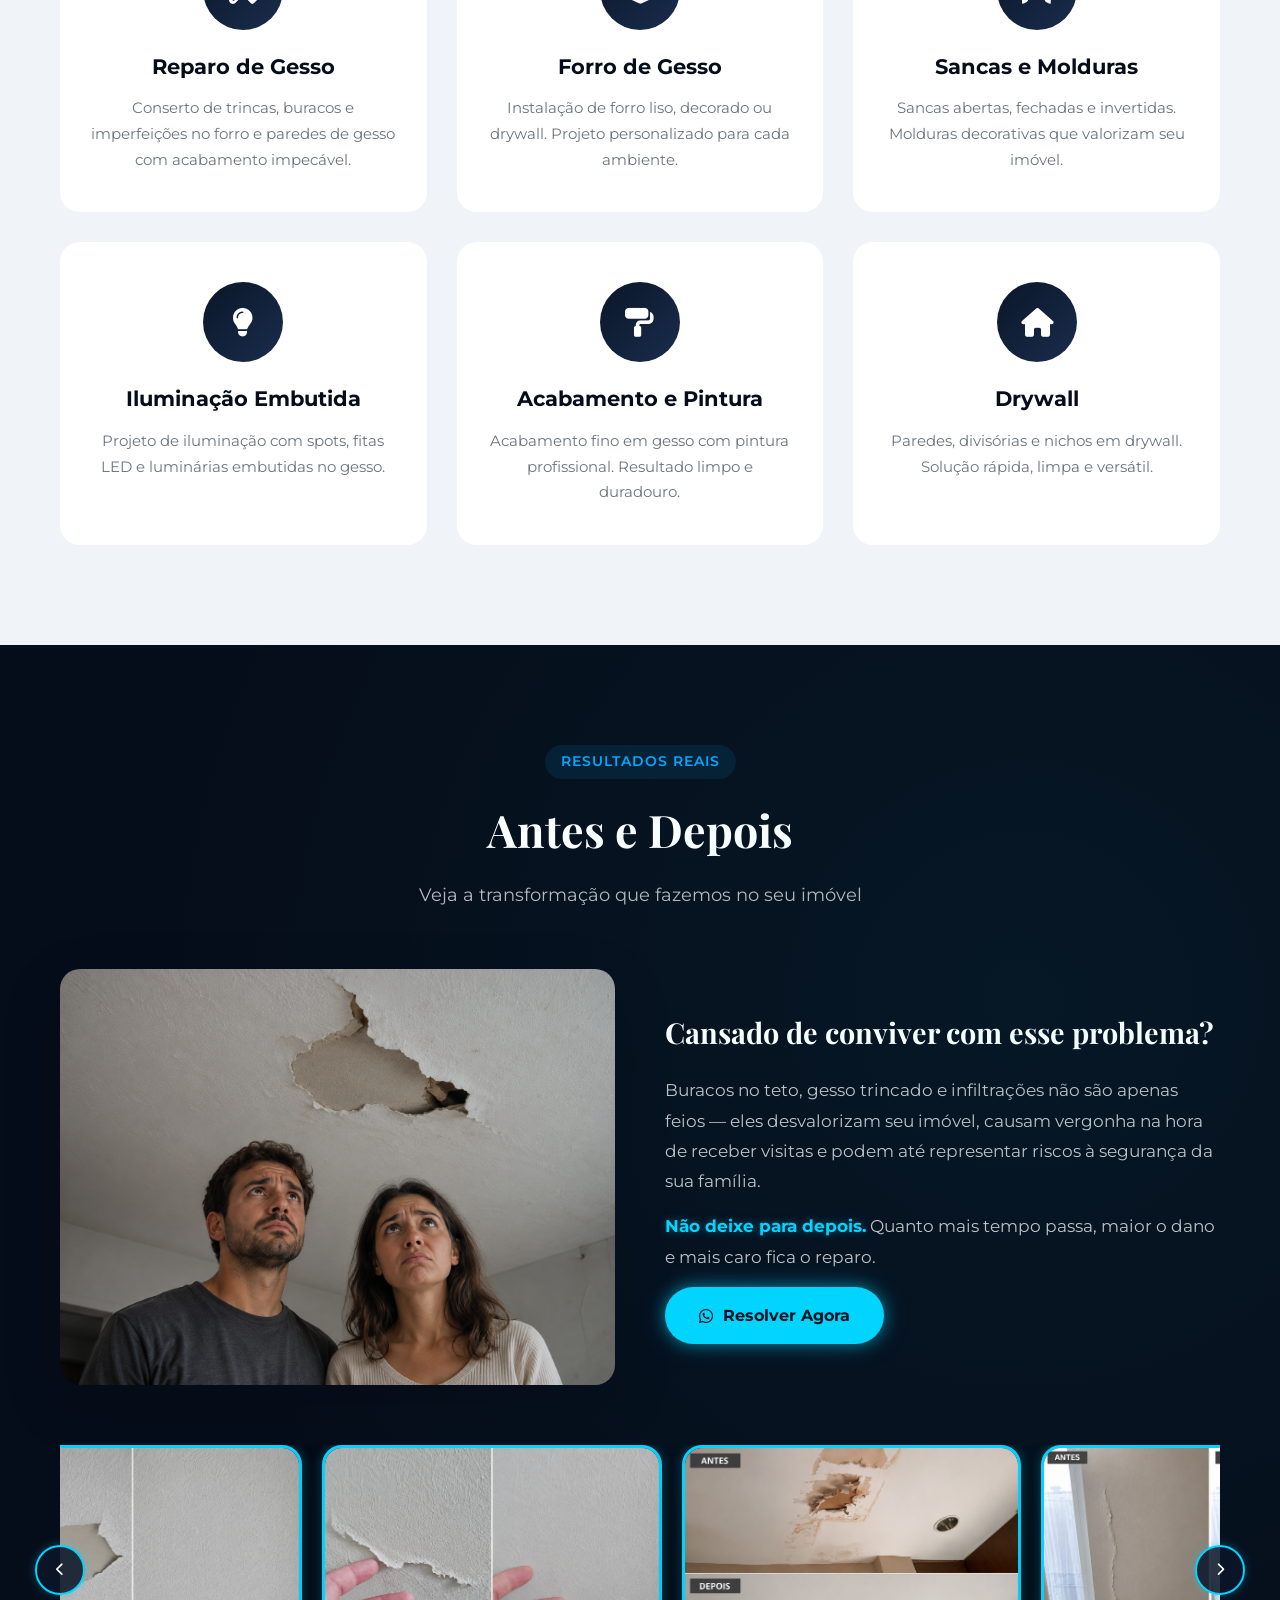
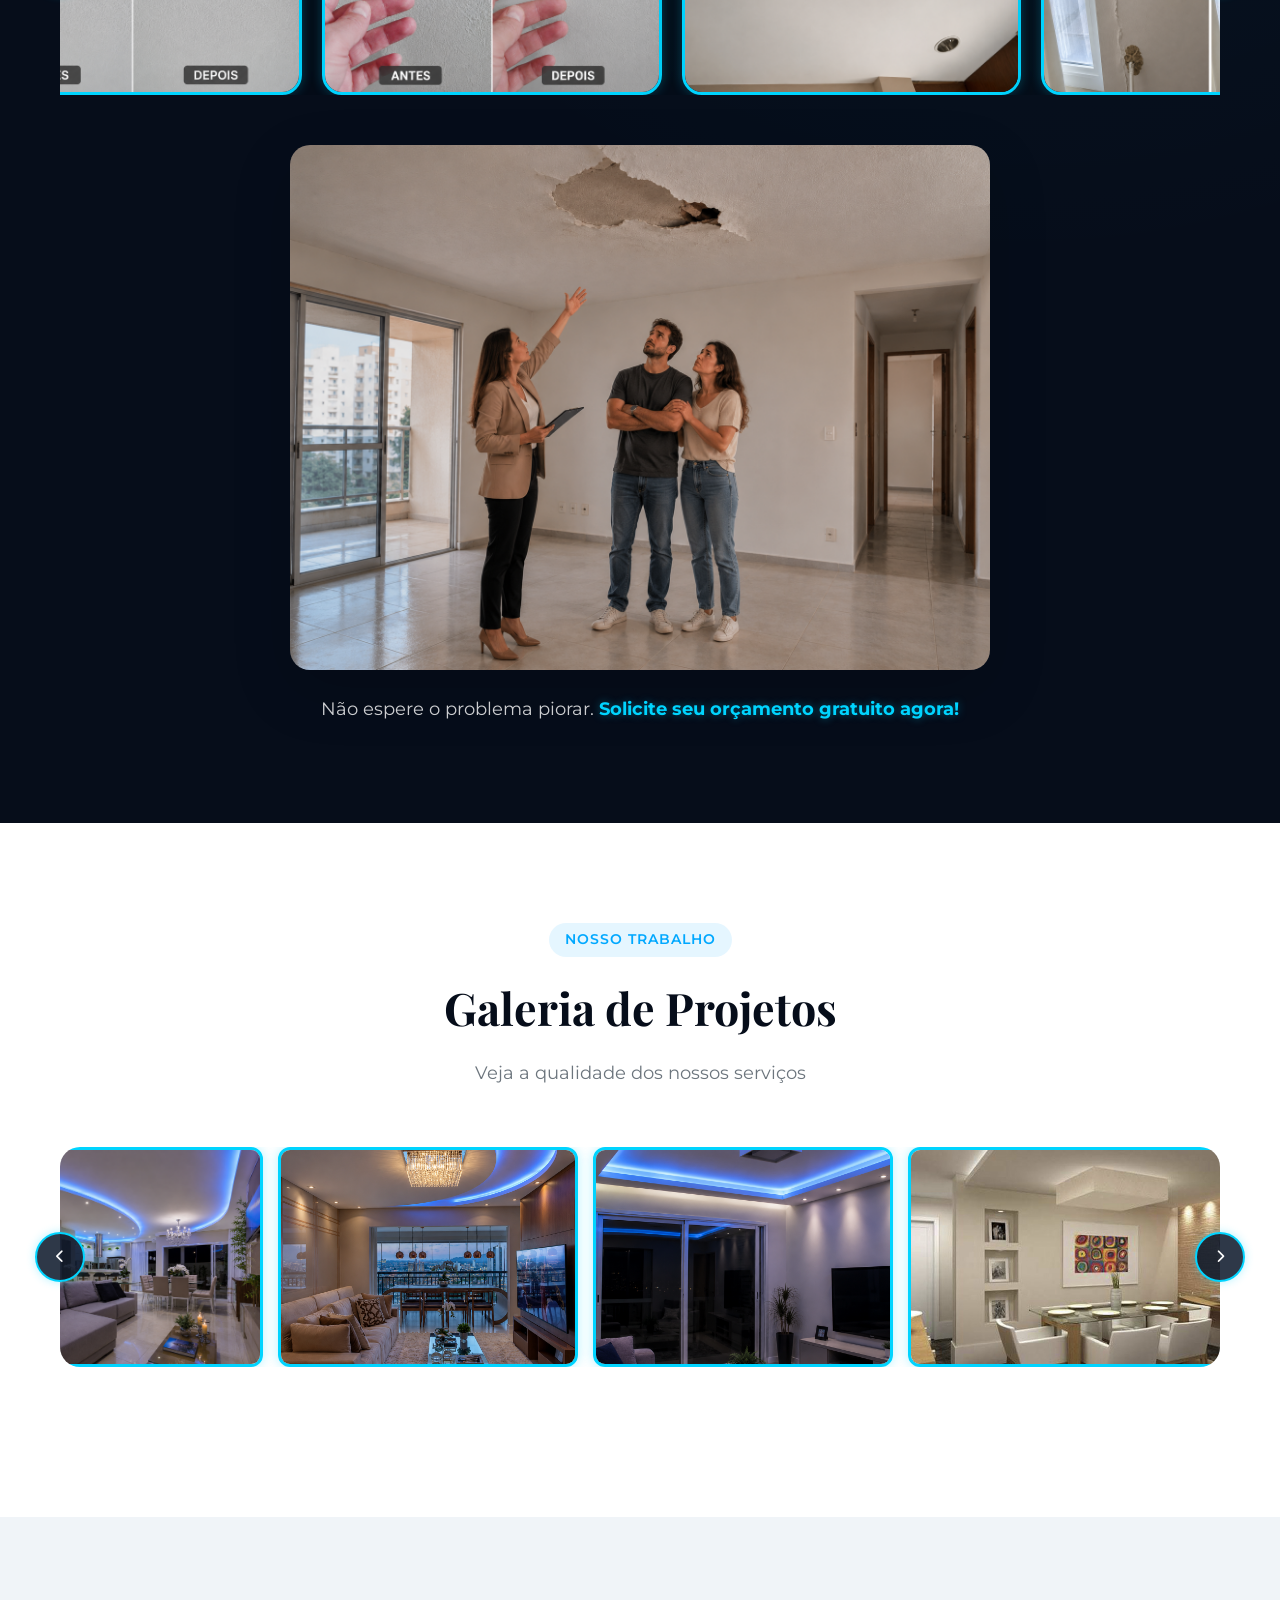
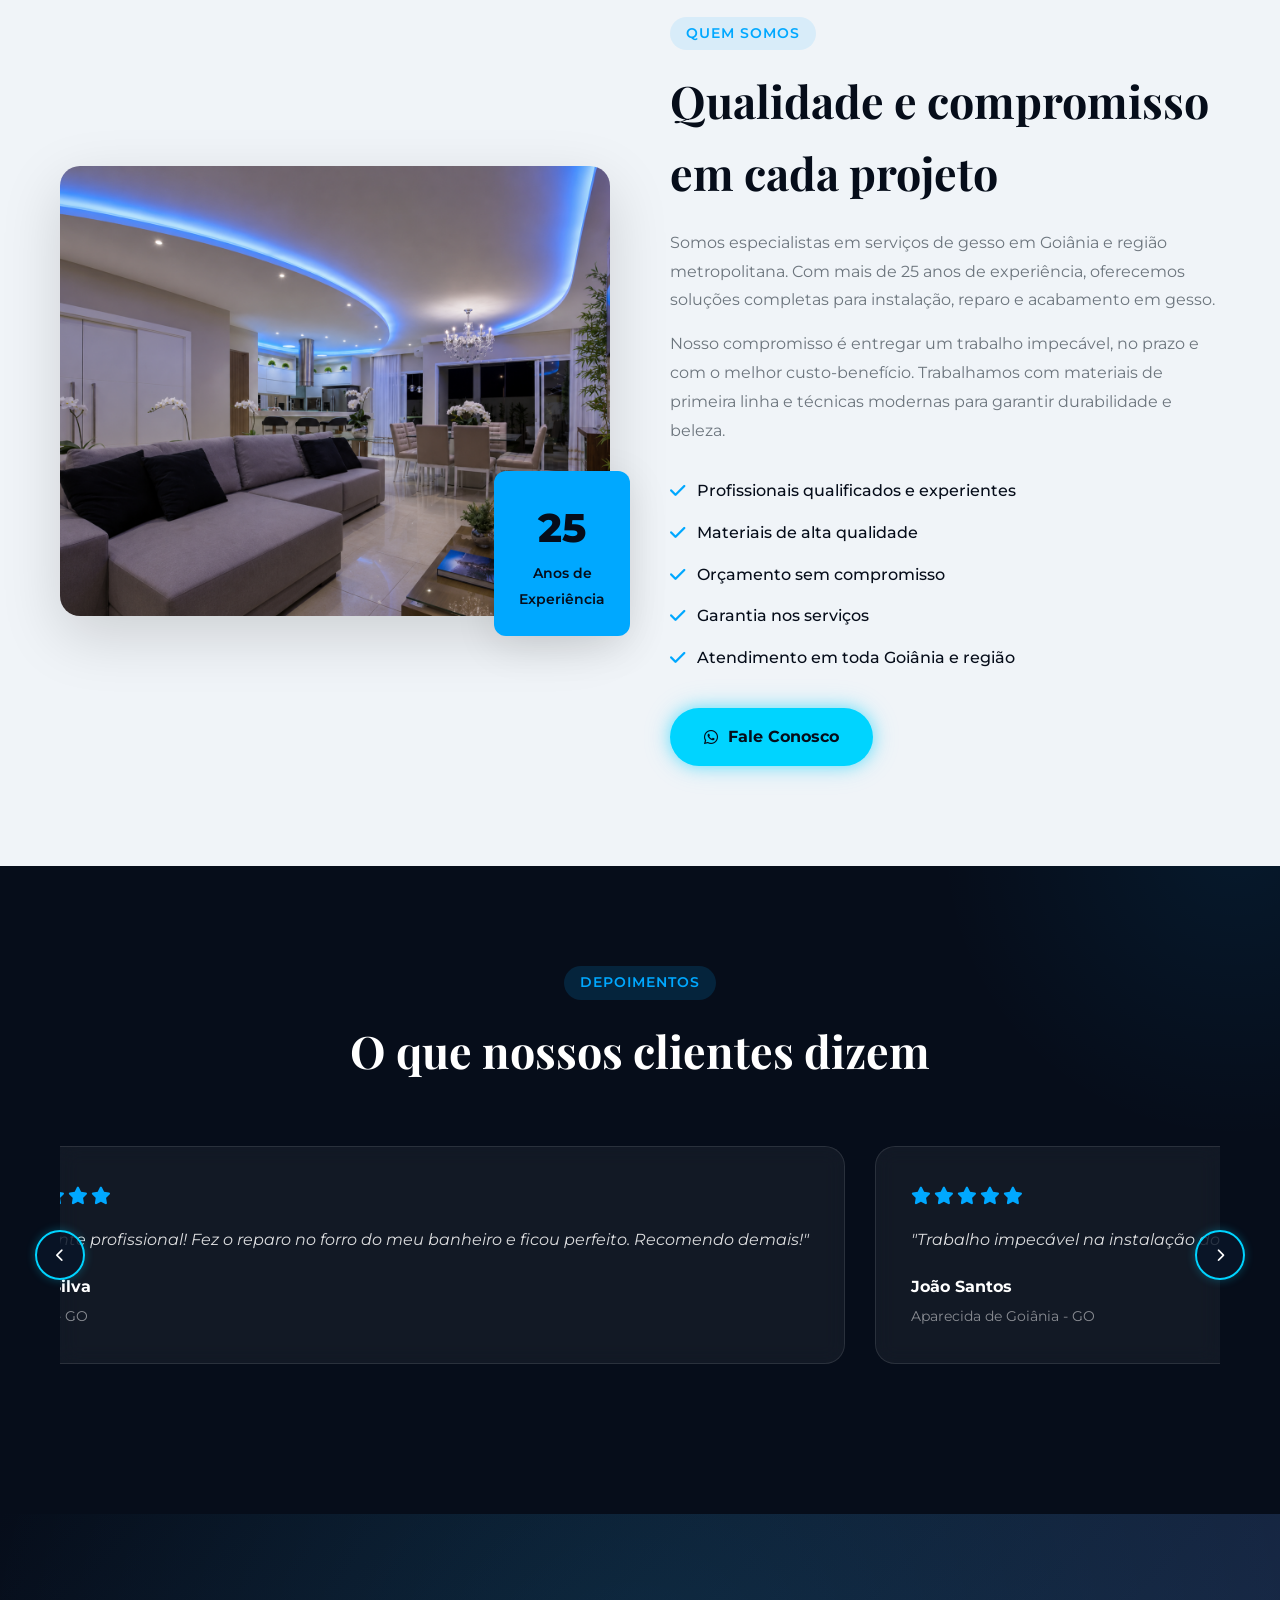
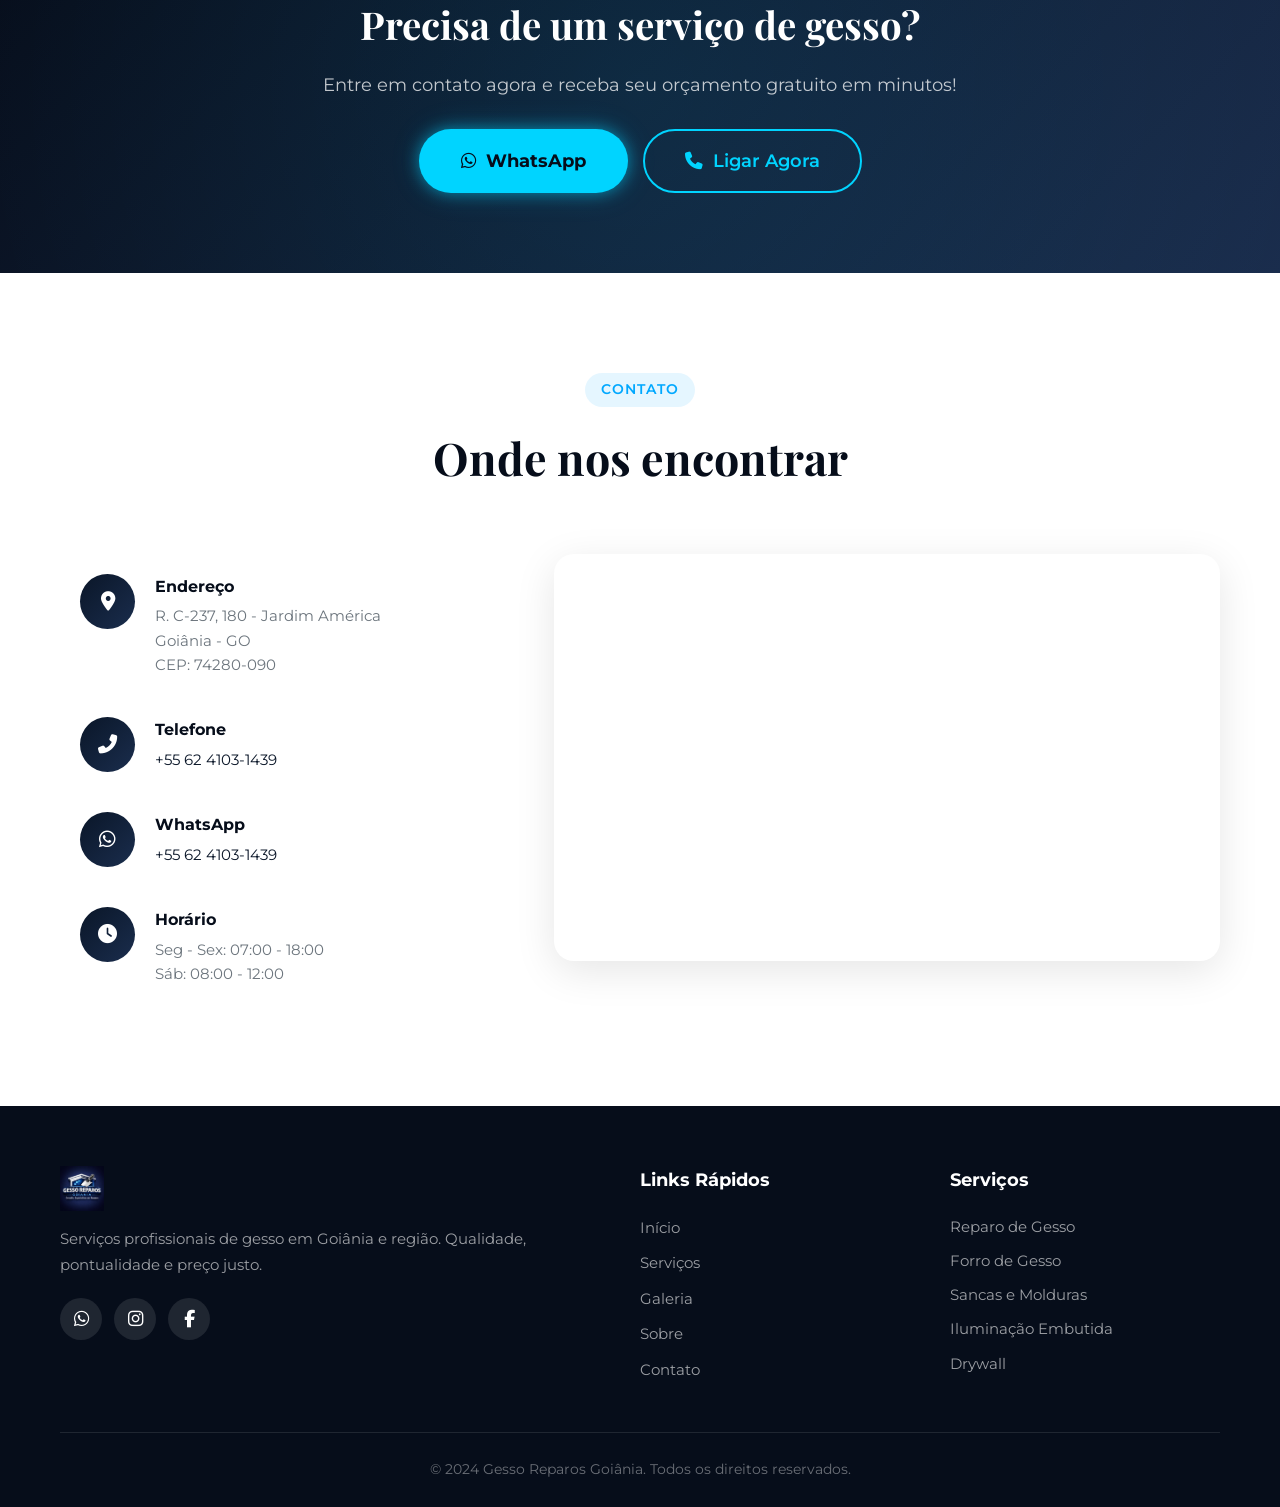
==== commit 22990827: "fix: corrigido link do botao Resolver Agora com codificacao de URL adequada" ====
--- a/index.html
+++ b/index.html
@@ -177,7 +177,7 @@
                     <h3>Cansado de conviver com esse problema?</h3>
                     <p>Buracos no teto, gesso trincado e infiltrações não são apenas feios — eles desvalorizam seu imóvel, causam vergonha na hora de receber visitas e podem até representar riscos à segurança da sua família.</p>
                     <p><strong>Não deixe para depois.</strong> Quanto mais tempo passa, maior o dano e mais caro fica o reparo.</p>
-                    <a href="https://api.whatsapp.com/send/?phone=556241031439&amp;text=Ol%C3%A1%21+Gostaria+de+fazer+um+or%C3%A7amento+de+gesso+atrav%C3%A9s+do+site.&amp;type=phone_number&amp;app_absent=0" class="btn btn-primary btn-neon" target="_blank" rel="noopener">
+                    <a href="https://wa.me/556241031439?text=Ol%C3%A1!%20Gostaria%20de%20fazer%20um%20or%C3%A7amento%20de%20gesso%20atrav%C3%A9s%20do%20site." class="btn btn-primary btn-neon" target="_blank" rel="noopener">
                         <i class="fab fa-whatsapp"></i> Resolver Agora
                     </a>
                 </div>
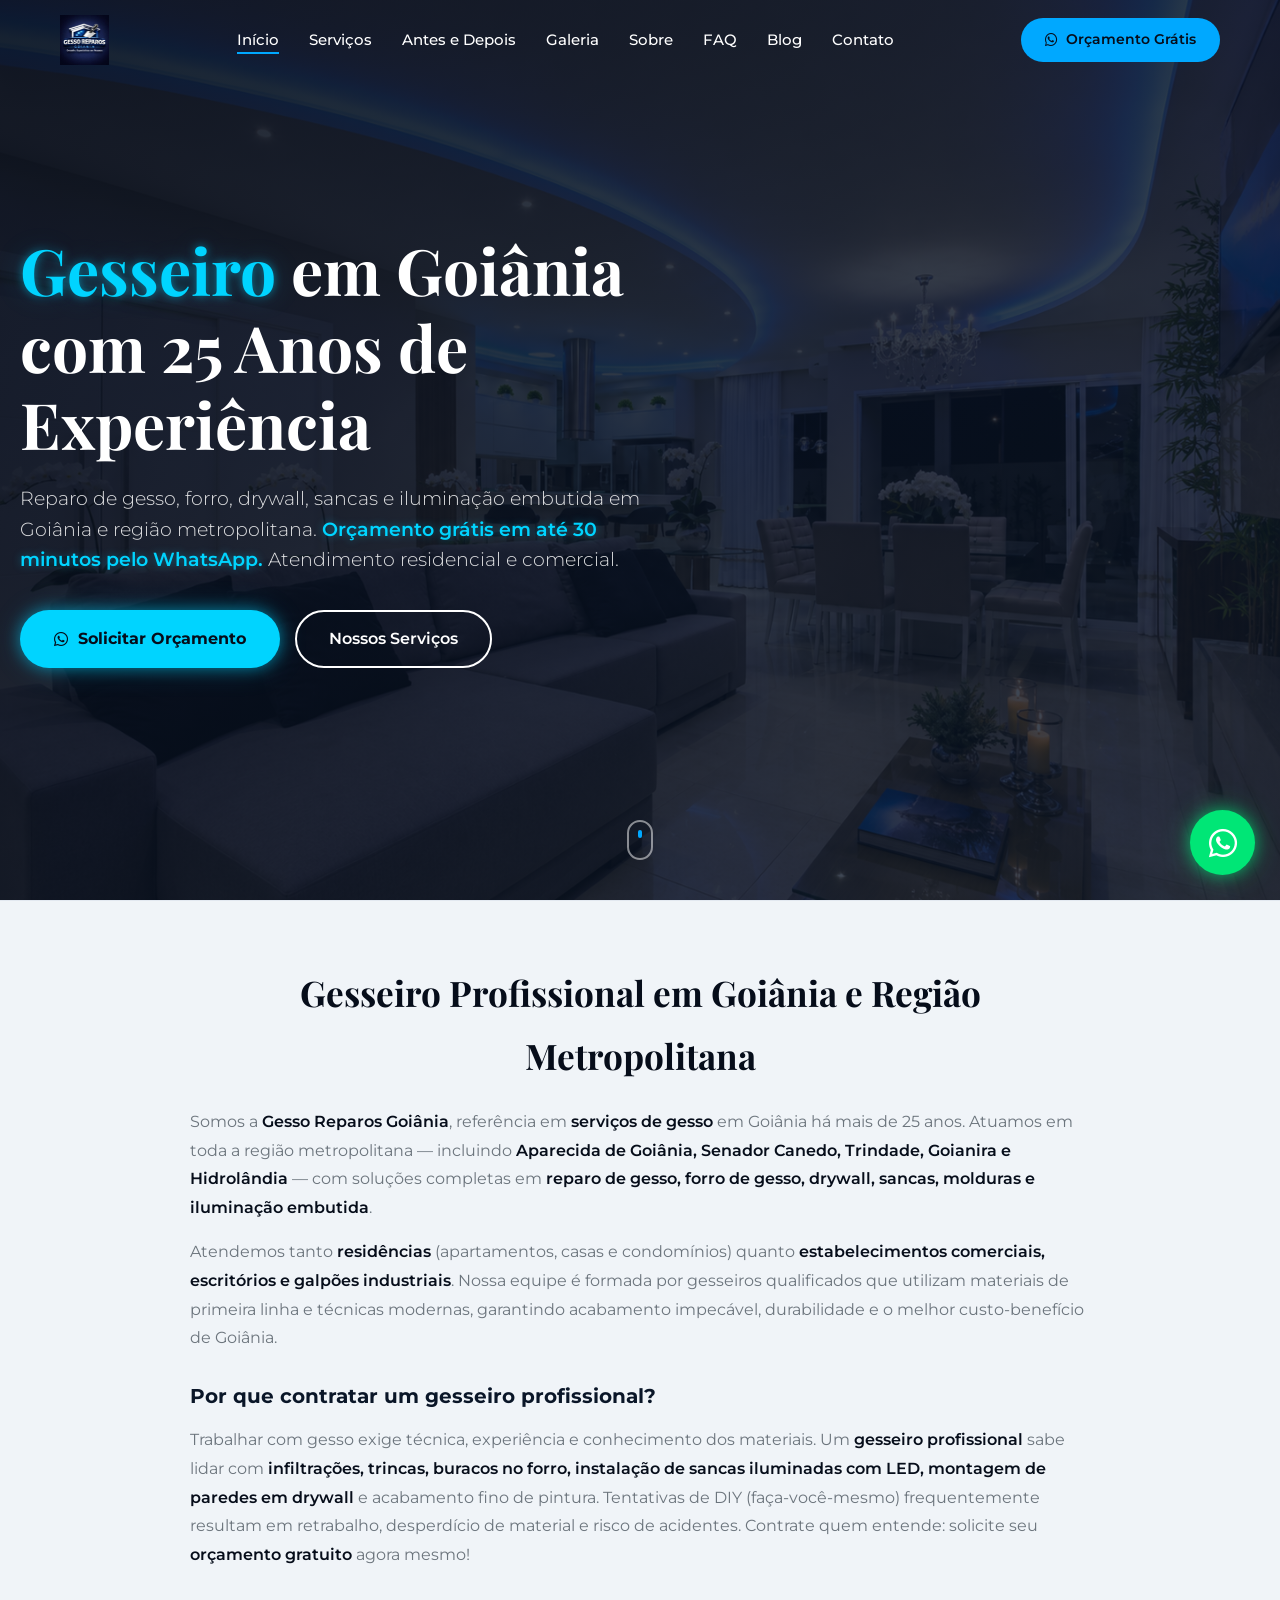
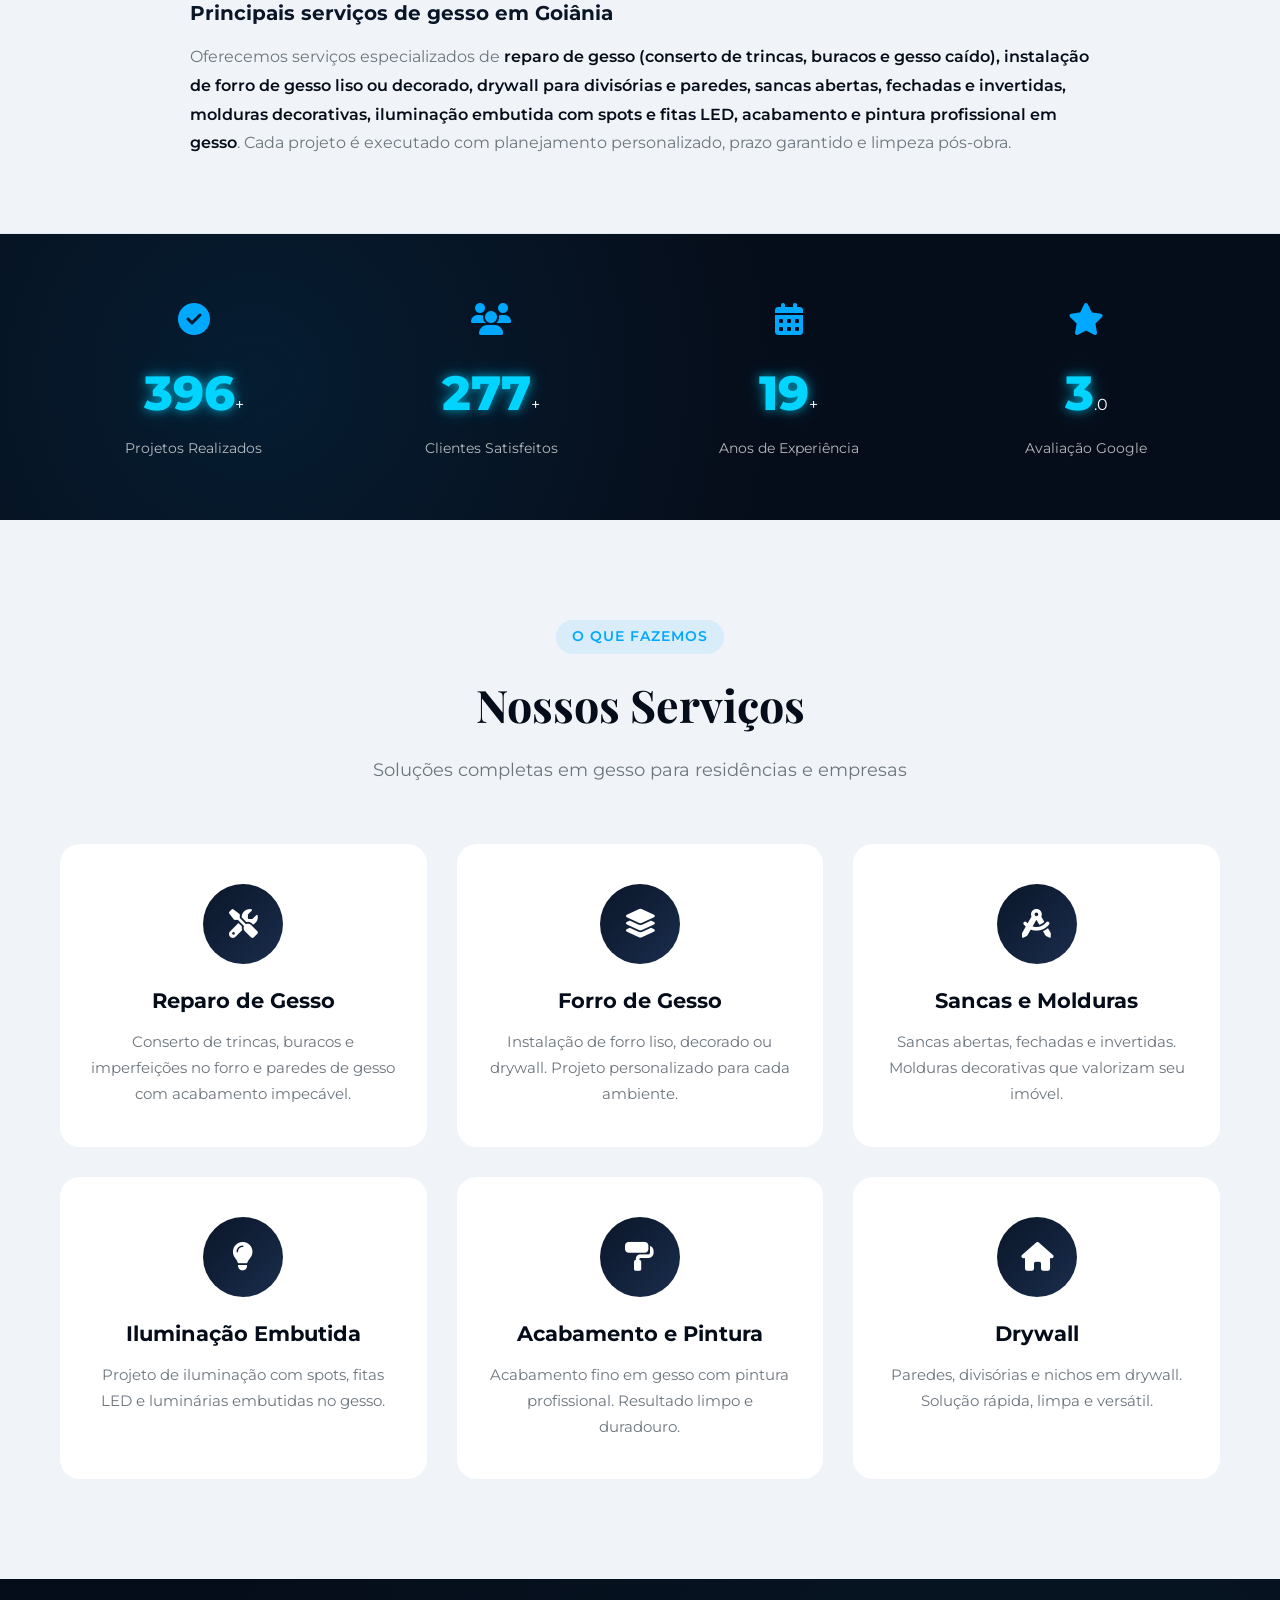
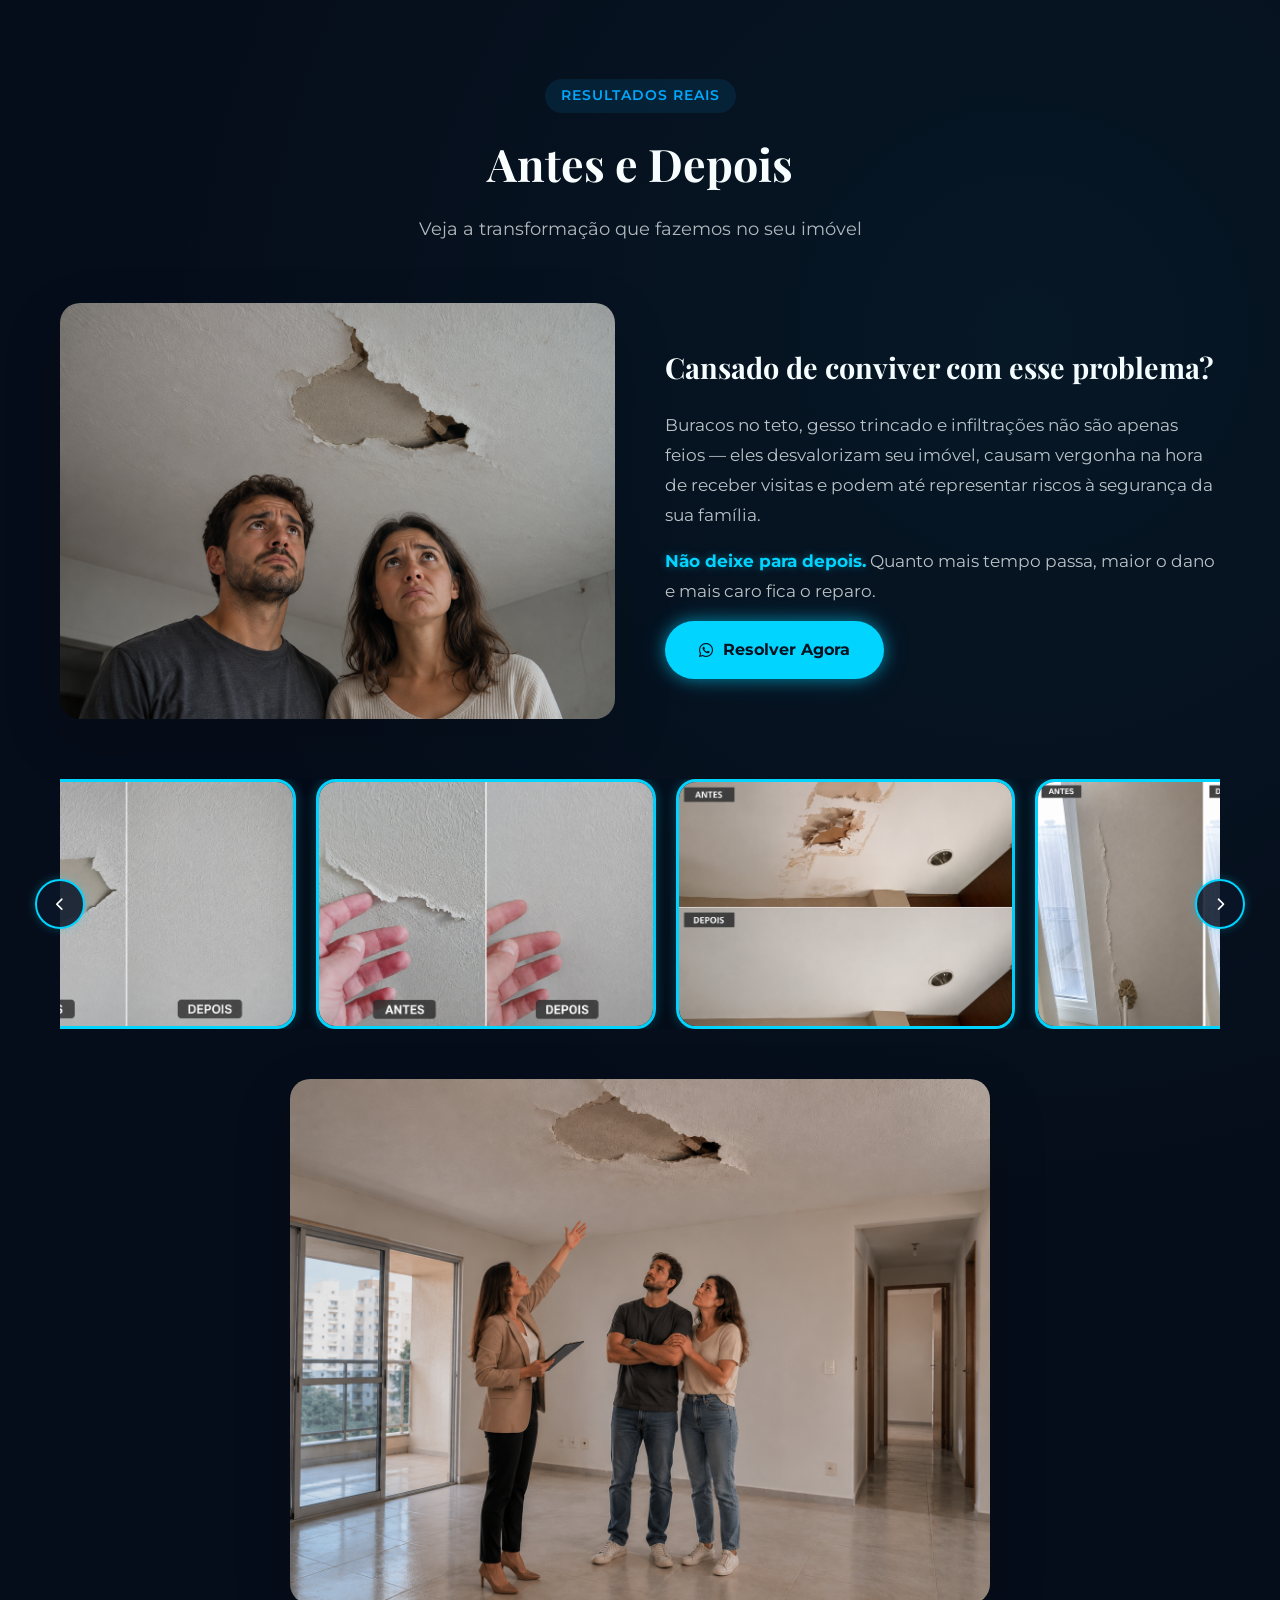
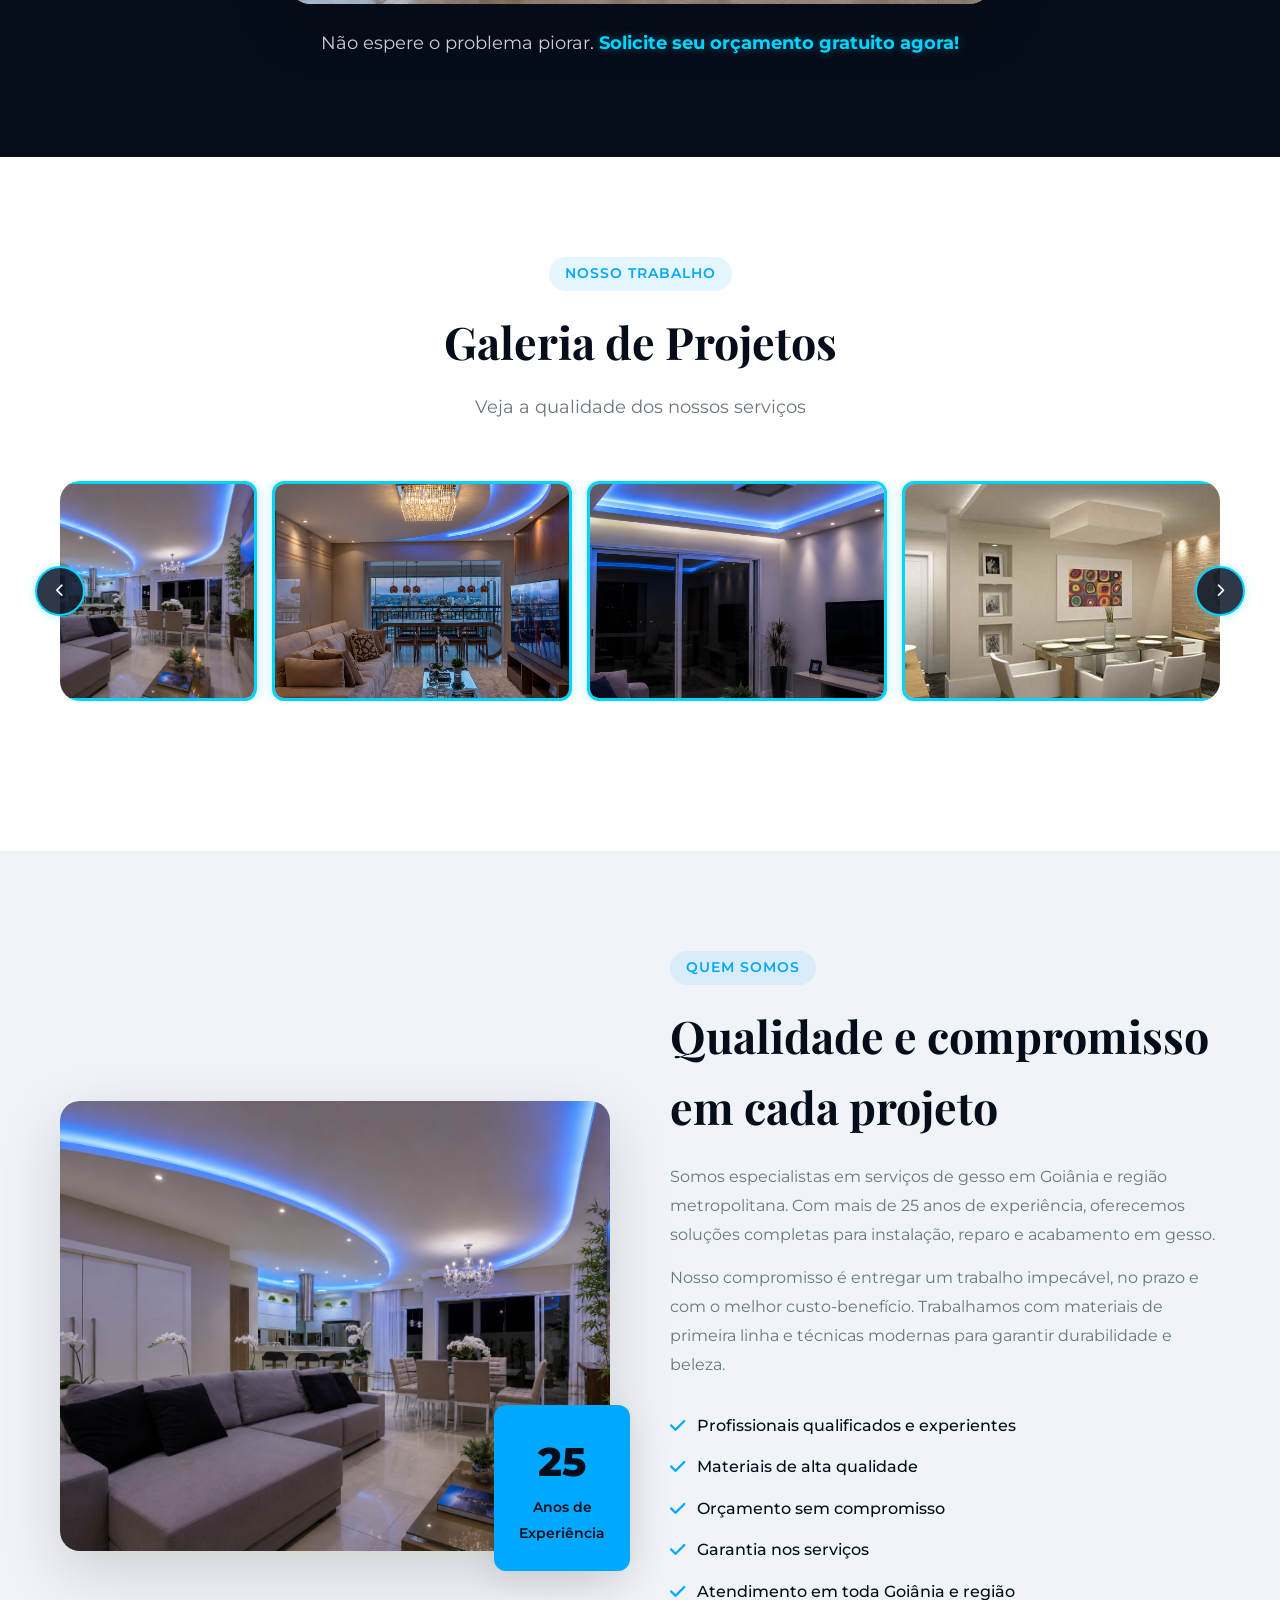
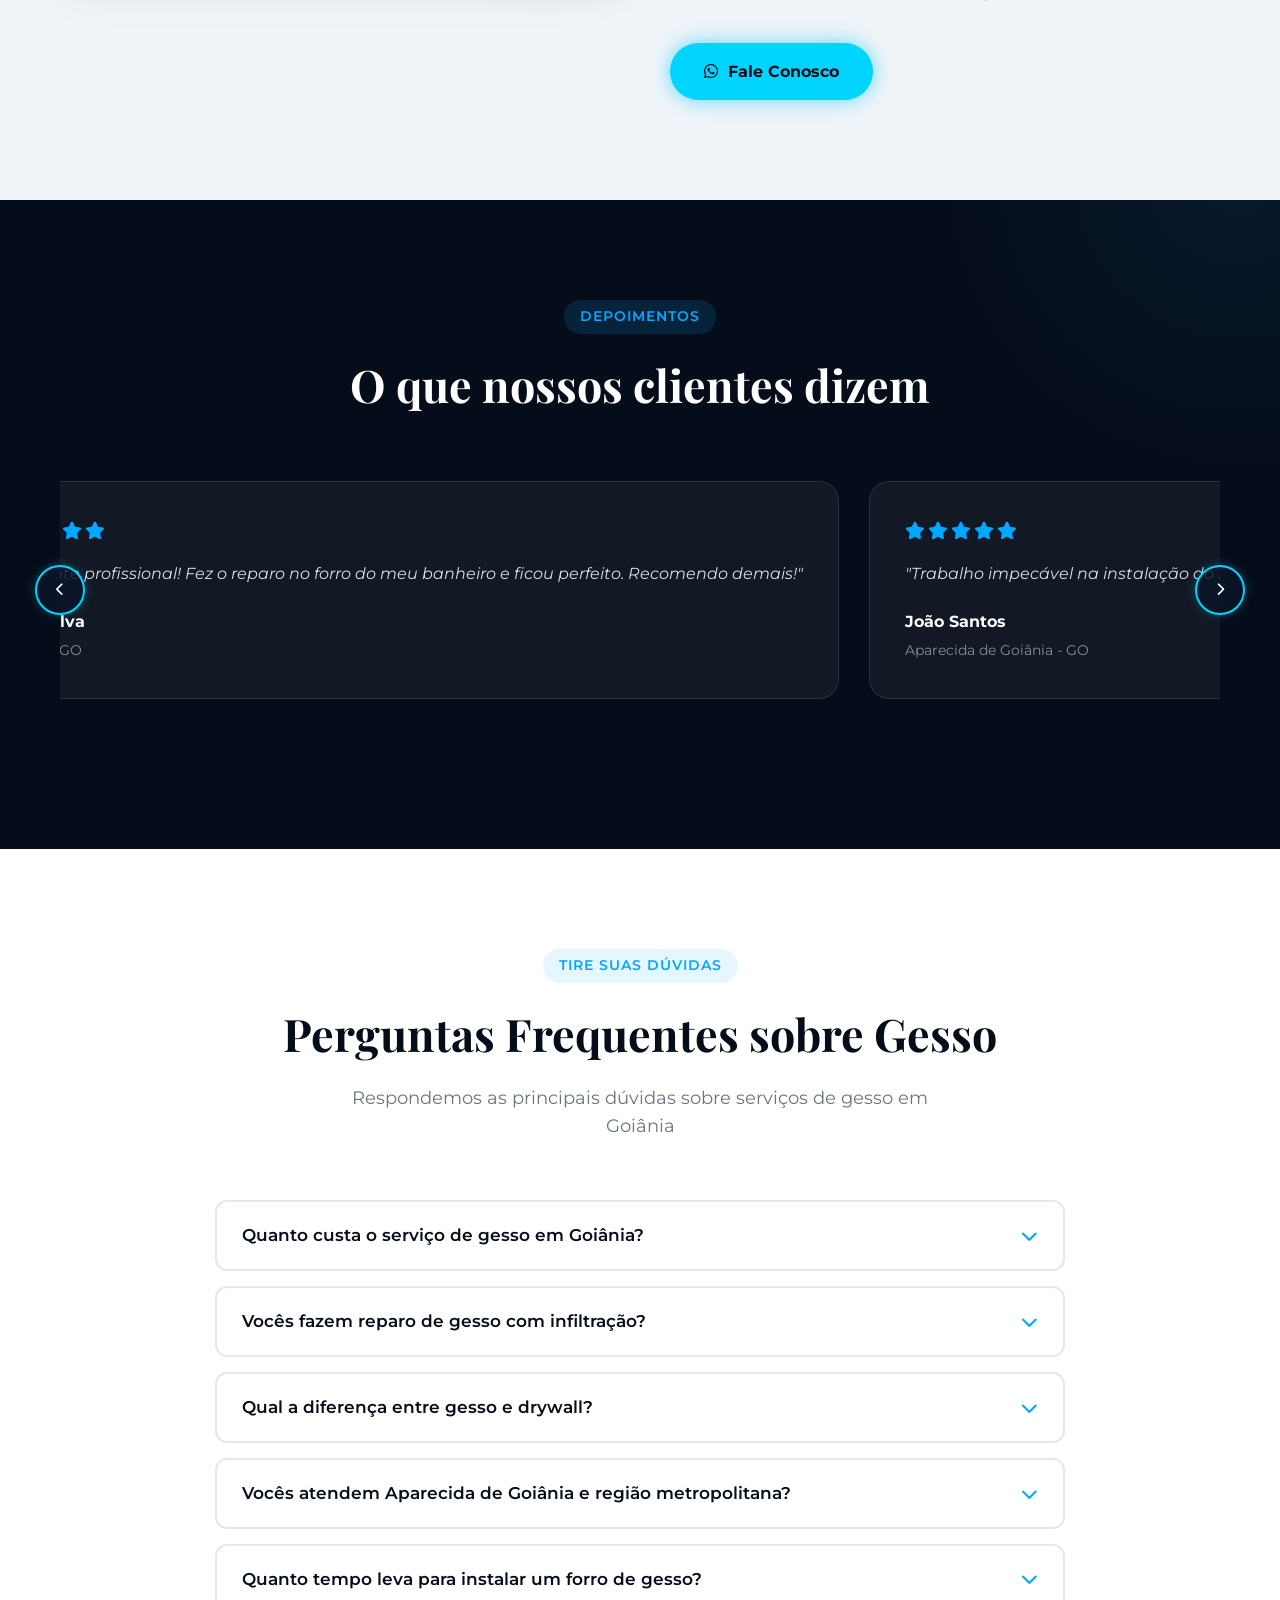
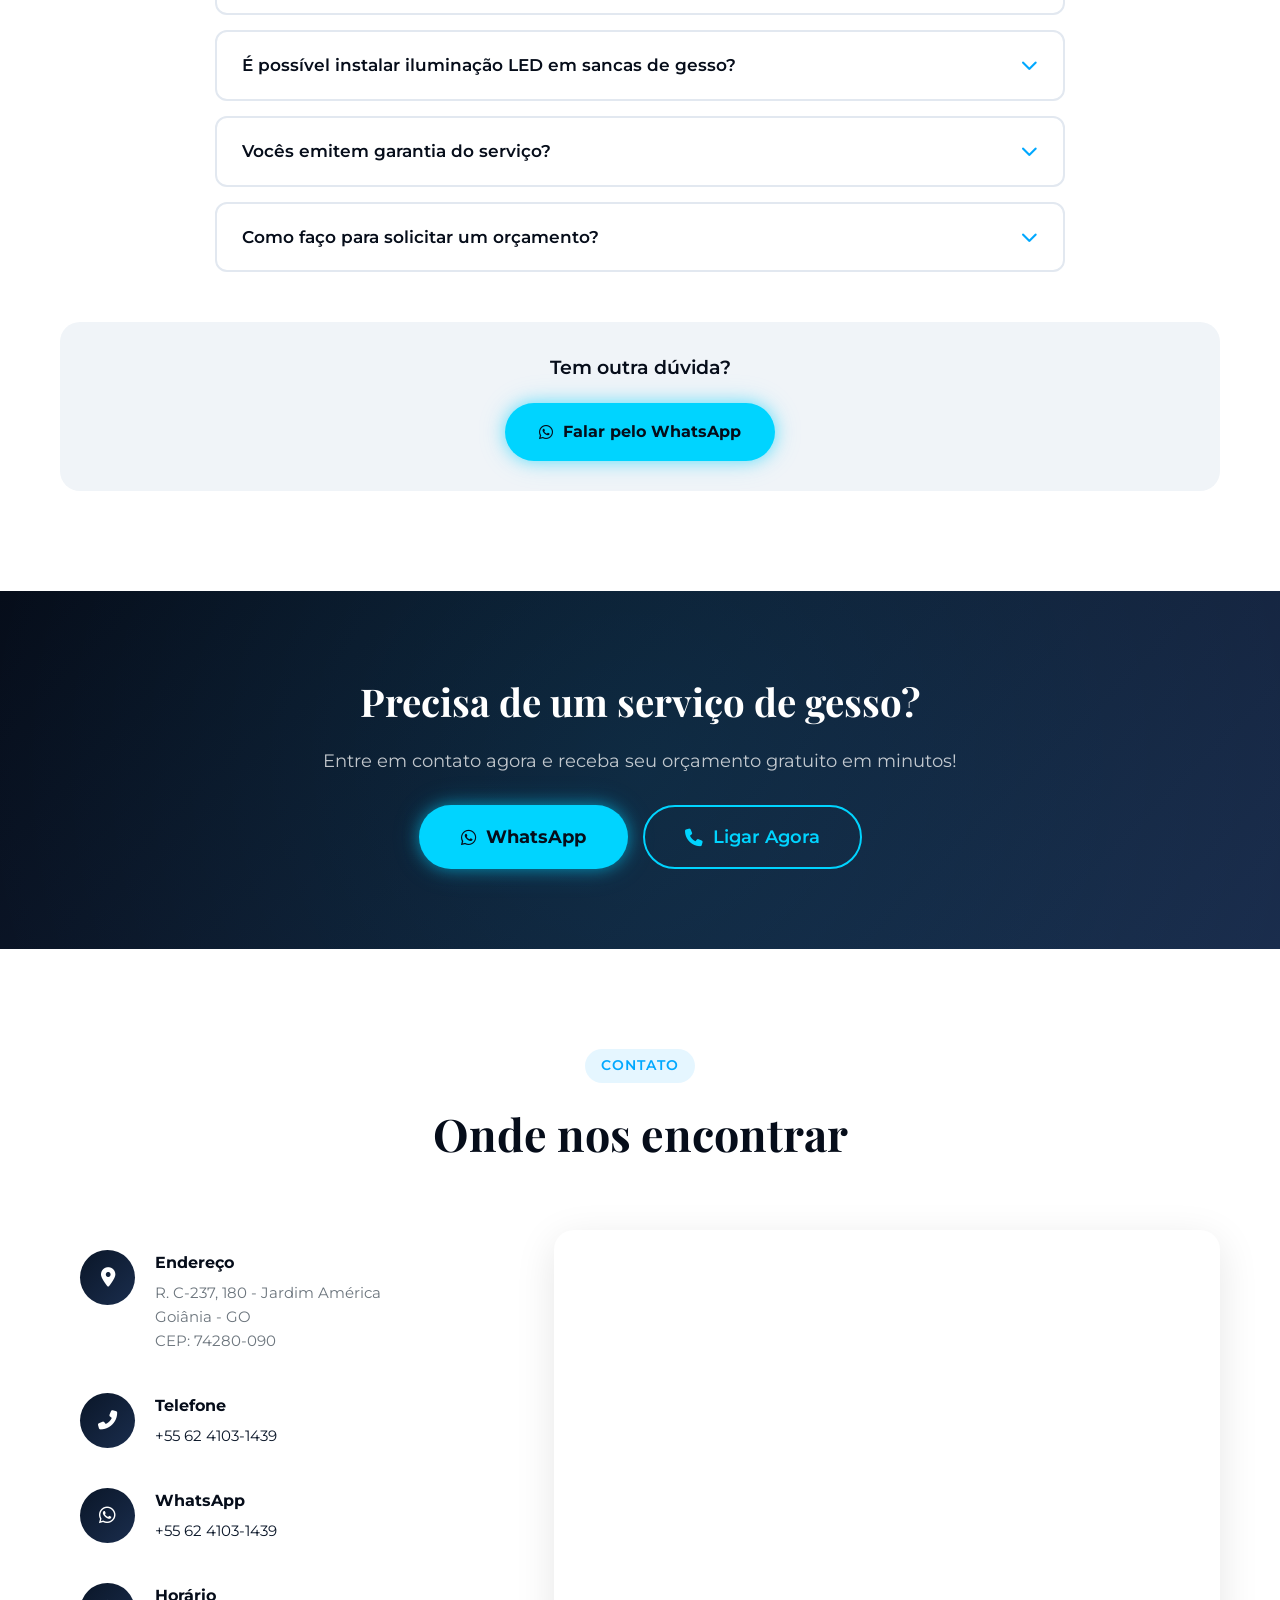
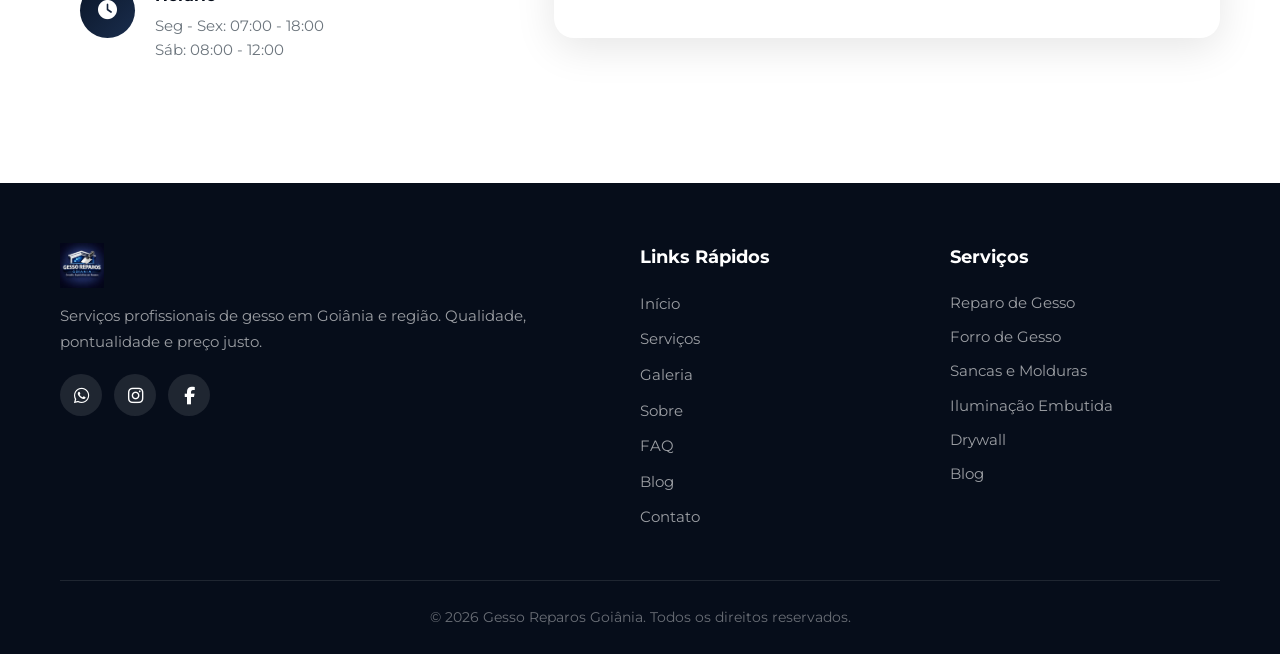
==== commit f7b985e2: "feat: implementa SEO completo com páginas de serviço, FAQ e blog - index.html: meta tags otimizadas," ====
--- a/index.html
+++ b/index.html
@@ -10,12 +10,122 @@
     <!-- End Google Tag Manager -->
     <meta charset="UTF-8">
     <meta name="viewport" content="width=device-width, initial-scale=1.0">
-    <title>Gesso Reparos Goiânia - Serviços de Gesso em Goiânia</title>
-    <meta name="description" content="Serviços profissionais de gesso em Goiânia. Instalação, reparo, forro, sancas e acabamentos. Orçamento grátis!">
+    <title>Gesso Reparos Goiânia | Serviços de Gesso, Drywall e Forro - 25 Anos</title>
+    <meta name="description" content="Especialistas em reparo de gesso, forro, drywall, sancas e iluminação embutida em Goiânia e região. 25 anos de experiência, 500+ projetos realizados. Orçamento grátis pelo WhatsApp!">
+    <meta name="keywords" content="gesso goiânia, reparo de gesso goiânia, forro de gesso, drywall goiânia, sancas, molduras de gesso, iluminação embutida, gesseiro goiânia, orçamento gesso">
+    <meta name="author" content="Gesso Reparos Goiânia">
+    <meta name="robots" content="index, follow">
+    <meta name="geo.region" content="BR-GO">
+    <meta name="geo.placename" content="Goiânia">
+    <meta name="geo.position" content="-16.6864;-49.2643">
+    <meta name="ICBM" content="-16.6864, -49.2643">
+    <link rel="canonical" href="https://gessoreparosgoiania.com.br/">
+
+    <!-- Open Graph -->
+    <meta property="og:type" content="website">
+    <meta property="og:title" content="Gesso Reparos Goiânia | Especialistas em Gesso e Drywall">
+    <meta property="og:description" content="25 anos de experiência em reparo de gesso, forro, drywall e sancas em Goiânia. Orçamento grátis!">
+    <meta property="og:url" content="https://gessoreparosgoiania.com.br/">
+    <meta property="og:image" content="https://gessoreparosgoiania.com.br/upload/projeto%20(1).png">
+    <meta property="og:locale" content="pt_BR">
+    <meta property="og:site_name" content="Gesso Reparos Goiânia">
+
+    <!-- Twitter Card -->
+    <meta name="twitter:card" content="summary_large_image">
+    <meta name="twitter:title" content="Gesso Reparos Goiânia | Serviços de Gesso e Drywall">
+    <meta name="twitter:description" content="25 anos de experiência em serviços de gesso em Goiânia. Orçamento grátis!">
+    <meta name="twitter:image" content="https://gessoreparosgoiania.com.br/upload/projeto%20(1).png">
+
+    <!-- Schema.org LocalBusiness -->
+    <script type="application/ld+json">
+    {
+        "@context": "https://schema.org",
+        "@type": "LocalBusiness",
+        "name": "Gesso Reparos Goiânia",
+        "image": "https://gessoreparosgoiania.com.br/upload/logo1.png",
+        "@id": "https://gessoreparosgoiania.com.br/",
+        "url": "https://gessoreparosgoiania.com.br/",
+        "telephone": "+556241031439",
+        "priceRange": "$$",
+        "address": {
+            "@type": "PostalAddress",
+            "streetAddress": "R. C-237, 180",
+            "addressLocality": "Goiânia",
+            "addressRegion": "GO",
+            "postalCode": "74280-090",
+            "addressCountry": "BR"
+        },
+        "geo": {
+            "@type": "GeoCoordinates",
+            "latitude": -16.6864,
+            "longitude": -49.2643
+        },
+        "openingHoursSpecification": [
+            {
+                "@type": "OpeningHoursSpecification",
+                "dayOfWeek": ["Monday","Tuesday","Wednesday","Thursday","Friday"],
+                "opens": "07:00",
+                "closes": "18:00"
+            },
+            {
+                "@type": "OpeningHoursSpecification",
+                "dayOfWeek": "Saturday",
+                "opens": "08:00",
+                "closes": "12:00"
+            }
+        ],
+        "sameAs": [
+            "https://www.instagram.com/gessoreparosgoiania"
+        ],
+        "aggregateRating": {
+            "@type": "AggregateRating",
+            "ratingValue": "5.0",
+            "reviewCount": "127"
+        },
+        "areaServed": [
+            {"@type": "City", "name": "Goiânia"},
+            {"@type": "City", "name": "Aparecida de Goiânia"},
+            {"@type": "City", "name": "Senador Canedo"},
+            {"@type": "City", "name": "Trindade"},
+            {"@type": "City", "name": "Goianira"}
+        ]
+    }
+    </script>
+
+    <!-- Schema.org Services -->
+    <script type="application/ld+json">
+    {
+        "@context": "https://schema.org",
+        "@type": "Service",
+        "serviceType": "Serviços de Gesso e Drywall",
+        "provider": {
+            "@type": "LocalBusiness",
+            "name": "Gesso Reparos Goiânia"
+        },
+        "areaServed": {
+            "@type": "City",
+            "name": "Goiânia"
+        },
+        "hasOfferCatalog": {
+            "@type": "OfferCatalog",
+            "name": "Serviços de Gesso",
+            "itemListElement": [
+                {"@type": "Offer", "itemOffered": {"@type": "Service", "name": "Reparo de Gesso"}},
+                {"@type": "Offer", "itemOffered": {"@type": "Service", "name": "Forro de Gesso"}},
+                {"@type": "Offer", "itemOffered": {"@type": "Service", "name": "Sancas e Molduras"}},
+                {"@type": "Offer", "itemOffered": {"@type": "Service", "name": "Iluminação Embutida"}},
+                {"@type": "Offer", "itemOffered": {"@type": "Service", "name": "Acabamento e Pintura"}},
+                {"@type": "Offer", "itemOffered": {"@type": "Service", "name": "Drywall"}}
+            ]
+        }
+    }
+    </script>
+
     <link rel="icon" href="upload/logo1.png" type="image/png">
     <link href="https://fonts.googleapis.com/css2?family=Montserrat:wght@300;400;500;600;700;800&family=Playfair+Display:wght@700&display=swap" rel="stylesheet">
     <link rel="stylesheet" href="https://cdnjs.cloudflare.com/ajax/libs/font-awesome/6.5.0/css/all.min.css">
     <link rel="stylesheet" href="styles.css">
+    <link rel="stylesheet" href="faq.css">
 </head>
 <body>
     <!-- Google Tag Manager (noscript) -->
@@ -43,6 +153,8 @@
                     <li><a href="#antes-depois">Antes e Depois</a></li>
                     <li><a href="#galeria">Galeria</a></li>
                     <li><a href="#sobre">Sobre</a></li>
+                    <li><a href="faq.html">FAQ</a></li>
+                    <li><a href="blog/index.html">Blog</a></li>
                     <li><a href="#contato">Contato</a></li>
                 </ul>
                 <a href="https://wa.me/556241031439" class="btn-cta" target="_blank" rel="noopener">
@@ -66,10 +178,10 @@
         <div class="hero-content">
             <div class="container">
                 <h1 class="hero-title animate-up">
-                    <span class="highlight">Reparos</span> em Gesso e Drywall com Excelência
+                    <span class="highlight">Gesseiro</span> em Goiânia com 25 Anos de Experiência
                 </h1>
                 <p class="hero-subtitle animate-up delay-1">
-                    Teto com buracos, trincas ou gesso caindo? <strong class="highlight-pain">Isso desvaloriza seu imóvel e passa uma péssima impressão.</strong> Resolvemos seu problema com rapidez e acabamento perfeito em Goiânia e região.
+                    Reparo de gesso, forro, drywall, sancas e iluminação embutida em Goiânia e região metropolitana. <strong class="highlight-pain">Orçamento grátis em até 30 minutos pelo WhatsApp.</strong> Atendimento residencial e comercial.
                 </p>
                 <div class="hero-buttons animate-up delay-2">
                     <a href="https://wa.me/556241031439" class="btn btn-primary btn-neon" target="_blank" rel="noopener">
@@ -87,6 +199,21 @@
                     <div class="wheel"></div>
                 </div>
             </a>
+        </div>
+    </section>
+
+    <!-- Bloco SEO -->
+    <section class="seo-block">
+        <div class="container">
+            <div class="seo-content">
+                <h2 class="seo-title">Gesseiro Profissional em Goiânia e Região Metropolitana</h2>
+                <p>Somos a <strong>Gesso Reparos Goiânia</strong>, referência em <strong>serviços de gesso</strong> em Goiânia há mais de 25 anos. Atuamos em toda a região metropolitana — incluindo <strong>Aparecida de Goiânia, Senador Canedo, Trindade, Goianira e Hidrolândia</strong> — com soluções completas em <strong>reparo de gesso, forro de gesso, drywall, sancas, molduras e iluminação embutida</strong>.</p>
+                <p>Atendemos tanto <strong>residências</strong> (apartamentos, casas e condomínios) quanto <strong>estabelecimentos comerciais, escritórios e galpões industriais</strong>. Nossa equipe é formada por gesseiros qualificados que utilizam materiais de primeira linha e técnicas modernas, garantindo acabamento impecável, durabilidade e o melhor custo-benefício de Goiânia.</p>
+                <h3>Por que contratar um gesseiro profissional?</h3>
+                <p>Trabalhar com gesso exige técnica, experiência e conhecimento dos materiais. Um <strong>gesseiro profissional</strong> sabe lidar com <strong>infiltrações, trincas, buracos no forro, instalação de sancas iluminadas com LED, montagem de paredes em drywall</strong> e acabamento fino de pintura. Tentativas de DIY (faça-você-mesmo) frequentemente resultam em retrabalho, desperdício de material e risco de acidentes. Contrate quem entende: solicite seu <strong>orçamento gratuito</strong> agora mesmo!</p>
+                <h3>Principais serviços de gesso em Goiânia</h3>
+                <p>Oferecemos serviços especializados de <strong>reparo de gesso (conserto de trincas, buracos e gesso caído), instalação de forro de gesso liso ou decorado, drywall para divisórias e paredes, sancas abertas, fechadas e invertidas, molduras decorativas, iluminação embutida com spots e fitas LED, acabamento e pintura profissional em gesso</strong>. Cada projeto é executado com planejamento personalizado, prazo garantido e limpeza pós-obra.</p>
+            </div>
         </div>
     </section>
 
@@ -344,6 +471,57 @@
         </div>
     </section>
 
+    <!-- FAQ SEO -->
+    <section class="faq-section" id="faq">
+        <div class="container">
+            <div class="section-header">
+                <span class="section-tag">Tire suas dúvidas</span>
+                <h2 class="section-title">Perguntas Frequentes sobre Gesso</h2>
+                <p class="section-subtitle">Respondemos as principais dúvidas sobre serviços de gesso em Goiânia</p>
+            </div>
+            <div class="faq-list">
+                <details class="faq-item">
+                    <summary>Quanto custa o serviço de gesso em Goiânia?</summary>
+                    <p>O valor do serviço de gesso em Goiânia varia conforme o tipo de trabalho, metragem e complexidade. Realizamos <strong>orçamento gratuito</strong> pelo WhatsApp em até 30 minutos. Trabalhamos com preços justos e competitivos, sempre com material de primeira linha e garantia.</p>
+                </details>
+                <details class="faq-item">
+                    <summary>Vocês fazem reparo de gesso com infiltração?</summary>
+                    <p>Sim! Somos especialistas em <strong>reparo de gesso com infiltração, trincas, buracos e gesso caído</strong>. Primeiro identificamos e tratamos a causa da infiltração para depois fazer o acabamento, evitando que o problema volte.</p>
+                </details>
+                <details class="faq-item">
+                    <summary>Qual a diferença entre gesso e drywall?</summary>
+                    <p>O <strong>gesso</strong> é aplicado diretamente sobre estruturas e é ideal para forros, sancas e acabamentos decorativos. O <strong>drywall</strong> é composto por placas de gesso acartonado fixadas em estruturas metálicas, sendo mais rápido e limpo para paredes, divisórias e nichos.</p>
+                </details>
+                <details class="faq-item">
+                    <summary>Vocês atendem Aparecida de Goiânia e região metropolitana?</summary>
+                    <p>Sim! Atendemos <strong>Aparecida de Goiânia, Senador Canedo, Trindade, Goianira, Hidrolândia</strong> e toda a região metropolitana. Para locais mais distantes, consulte disponibilidade pelo WhatsApp.</p>
+                </details>
+                <details class="faq-item">
+                    <summary>Quanto tempo leva para instalar um forro de gesso?</summary>
+                    <p>O prazo depende da metragem e do tipo de forro. Em média, um <strong>forro de gesso liso para uma sala padrão</strong> leva de 1 a 2 dias. Forros decorados, com sancas e iluminação embutida podem levar de 3 a 5 dias. Sempre informamos o prazo no orçamento.</p>
+                </details>
+                <details class="faq-item">
+                    <summary>É possível instalar iluminação LED em sancas de gesso?</summary>
+                    <p>Sim! Somos especialistas em <strong>sancas com iluminação embutida</strong>, incluindo spots direcionais, fitas LED e luminárias. Projetamos o melhor efeito de luz para valorizar seu ambiente.</p>
+                </details>
+                <details class="faq-item">
+                    <summary>Vocês emitem garantia do serviço?</summary>
+                    <p>Sim! Todos os nossos serviços possuem <strong>garantia de qualidade</strong>. Trabalhamos com materiais de primeira linha e profissionais experientes para entregar um acabamento impecável e duradouro.</p>
+                </details>
+                <details class="faq-item">
+                    <summary>Como faço para solicitar um orçamento?</summary>
+                    <p>É muito fácil! Basta clicar no botão do <strong>WhatsApp</strong> e enviar uma mensagem descrevendo o serviço que você precisa. Responderemos em até 30 minutos com o orçamento gratuito e sem compromisso.</p>
+                </details>
+            </div>
+            <div class="faq-cta">
+                <p>Tem outra dúvida?</p>
+                <a href="https://wa.me/556241031439" class="btn btn-primary btn-neon" target="_blank" rel="noopener">
+                    <i class="fab fa-whatsapp"></i> Falar pelo WhatsApp
+                </a>
+            </div>
+        </div>
+    </section>
+
     <!-- CTA Section -->
     <section class="cta">
         <div class="container">
@@ -433,25 +611,28 @@
                     <h4>Links Rápidos</h4>
                     <ul>
                         <li><a href="#home">Início</a></li>
-                        <li><a href="#servicos">Serviços</a></li>
+                        <li><a href="servicos.html">Serviços</a></li>
                         <li><a href="#galeria">Galeria</a></li>
                         <li><a href="#sobre">Sobre</a></li>
+                        <li><a href="faq.html">FAQ</a></li>
+                        <li><a href="blog/index.html">Blog</a></li>
                         <li><a href="#contato">Contato</a></li>
                     </ul>
                 </div>
                 <div class="footer-services">
                     <h4>Serviços</h4>
                     <ul>
-                        <li>Reparo de Gesso</li>
-                        <li>Forro de Gesso</li>
-                        <li>Sancas e Molduras</li>
-                        <li>Iluminação Embutida</li>
-                        <li>Drywall</li>
+                        <li><a href="servicos/reparo-de-gesso.html">Reparo de Gesso</a></li>
+                        <li><a href="servicos/forro-de-gesso.html">Forro de Gesso</a></li>
+                        <li><a href="servicos/sancas-e-molduras.html">Sancas e Molduras</a></li>
+                        <li><a href="servicos/iluminacao-embutida.html">Iluminação Embutida</a></li>
+                        <li><a href="servicos/drywall.html">Drywall</a></li>
+                        <li><a href="blog/index.html">Blog</a></li>
                     </ul>
                 </div>
             </div>
             <div class="footer-bottom">
-                <p>&copy; 2024 Gesso Reparos Goiânia. Todos os direitos reservados.</p>
+                <p>&copy; 2026 Gesso Reparos Goiânia. Todos os direitos reservados.</p>
             </div>
         </div>
     </footer>
@@ -467,5 +648,6 @@
     </button>
 
     <script src="script.js"></script>
+    <script src="faq.js"></script>
 </body>
 </html>
--- a/styles.css
+++ b/styles.css
@@ -360,6 +360,7 @@
     top: 0; left: 0;
     width: 100%; height: 100%;
     background: radial-gradient(circle at 20% 50%, rgba(0, 168, 255, 0.1) 0%, transparent 50%);
+    pointer-events: none;
 }
 
 .stats-grid {
@@ -518,6 +519,7 @@
     top: 0; left: 0;
     width: 100%; height: 100%;
     background: radial-gradient(circle at 80% 20%, rgba(0, 212, 255, 0.05) 0%, transparent 50%);
+    pointer-events: none;
 }
 
 .before-after .section-title { color: var(--white); }
@@ -877,6 +879,7 @@
     width: 600px; height: 600px;
     background: radial-gradient(circle, rgba(0, 168, 255, 0.08) 0%, transparent 70%);
     border-radius: 50%;
+    pointer-events: none;
 }
 
 .testimonials .section-title { color: var(--white); }
@@ -963,6 +966,7 @@
     width: 200%; height: 200%;
     background: radial-gradient(circle, rgba(0, 212, 255, 0.08) 0%, transparent 50%);
     animation: ctaPulse 4s ease-in-out infinite;
+    pointer-events: none;
 }
 
 @keyframes ctaPulse {
--- a/faq.css
+++ b/faq.css
@@ -0,0 +1,267 @@
+/* ===== SEO BLOCK ===== */
+.seo-block {
+    padding: 60px 0;
+    background: var(--light);
+    border-top: 1px solid var(--gray-light);
+    border-bottom: 1px solid var(--gray-light);
+}
+
+.seo-content {
+    max-width: 900px;
+    margin: 0 auto;
+    color: var(--dark);
+    line-height: 1.8;
+}
+
+.seo-title {
+    font-family: 'Playfair Display', serif;
+    font-size: clamp(1.6rem, 3vw, 2.2rem);
+    color: var(--dark);
+    margin-bottom: 20px;
+    text-align: center;
+}
+
+.seo-content h3 {
+    font-family: 'Montserrat', sans-serif;
+    font-size: 1.25rem;
+    color: var(--primary);
+    margin: 25px 0 12px;
+    font-weight: 700;
+}
+
+.seo-content p {
+    margin-bottom: 15px;
+    font-size: 1rem;
+    color: var(--gray);
+}
+
+.seo-content strong {
+    color: var(--dark);
+    font-weight: 600;
+}
+
+/* ===== FAQ SECTION (index.html) ===== */
+.faq-section {
+    padding: 100px 0;
+    background: var(--white);
+}
+
+.faq-list {
+    max-width: 850px;
+    margin: 0 auto 50px;
+}
+
+.faq-item {
+    background: var(--white);
+    border: 2px solid var(--gray-light);
+    border-radius: var(--radius);
+    margin-bottom: 15px;
+    overflow: hidden;
+    transition: var(--transition);
+}
+
+.faq-item[open] {
+    border-color: var(--neon-blue);
+    box-shadow: 0 0 15px rgba(0, 212, 255, 0.2);
+}
+
+.faq-item summary {
+    padding: 20px 25px;
+    cursor: pointer;
+    font-weight: 600;
+    font-size: 1.05rem;
+    color: var(--dark);
+    position: relative;
+    padding-right: 55px;
+    list-style: none;
+    transition: var(--transition);
+}
+
+.faq-item summary::-webkit-details-marker {
+    display: none;
+}
+
+.faq-item summary::after {
+    content: '\f078';
+    font-family: 'Font Awesome 6 Free';
+    font-weight: 900;
+    position: absolute;
+    right: 25px;
+    top: 50%;
+    transform: translateY(-50%);
+    color: var(--secondary);
+    transition: var(--transition);
+}
+
+.faq-item[open] summary::after {
+    transform: translateY(-50%) rotate(180deg);
+}
+
+.faq-item summary:hover {
+    background: var(--light);
+    color: var(--secondary);
+}
+
+.faq-item p {
+    padding: 0 25px 22px;
+    color: var(--gray);
+    line-height: 1.8;
+    font-size: 1rem;
+}
+
+.faq-item p strong {
+    color: var(--dark);
+}
+
+.faq-cta {
+    text-align: center;
+    padding: 30px 20px;
+    background: var(--light);
+    border-radius: var(--radius-lg);
+}
+
+.faq-cta p {
+    font-size: 1.2rem;
+    color: var(--dark);
+    margin-bottom: 20px;
+    font-weight: 600;
+}
+
+/* ===== PAGE HERO (FAQ page) ===== */
+.page-hero {
+    background: linear-gradient(135deg, var(--dark) 0%, var(--primary-light) 100%);
+    color: var(--white);
+    padding: 160px 0 80px;
+    text-align: center;
+    position: relative;
+    overflow: hidden;
+}
+
+.page-hero::before {
+    content: '';
+    position: absolute;
+    top: 0; left: 0;
+    width: 100%; height: 100%;
+    background: radial-gradient(circle at 30% 50%, rgba(0, 168, 255, 0.15) 0%, transparent 60%);
+    pointer-events: none;
+}
+
+.page-hero h1 {
+    font-family: 'Playfair Display', serif;
+    font-size: clamp(2rem, 4vw, 3rem);
+    margin-bottom: 15px;
+    position: relative;
+    z-index: 1;
+}
+
+.page-hero p {
+    font-size: 1.15rem;
+    color: rgba(255, 255, 255, 0.85);
+    max-width: 700px;
+    margin: 0 auto 25px;
+    position: relative;
+    z-index: 1;
+}
+
+.breadcrumb {
+    display: flex;
+    justify-content: center;
+    align-items: center;
+    gap: 10px;
+    font-size: 0.95rem;
+    position: relative;
+    z-index: 1;
+}
+
+.breadcrumb a {
+    color: var(--secondary);
+    transition: var(--transition);
+}
+
+.breadcrumb a:hover {
+    color: var(--neon-blue);
+    text-shadow: 0 0 8px rgba(0, 212, 255, 0.5);
+}
+
+.breadcrumb span {
+    color: rgba(255, 255, 255, 0.5);
+}
+
+/* ===== FAQ PAGE ===== */
+.faq-page {
+    padding: 80px 0;
+    background: var(--light);
+    min-height: 60vh;
+}
+
+.faq-page .faq-list {
+    max-width: 950px;
+    margin: 0 auto 60px;
+}
+
+.faq-page .faq-item {
+    background: var(--white);
+    border: 2px solid var(--gray-light);
+}
+
+.faq-page .faq-item summary {
+    font-size: 1.1rem;
+    padding: 22px 28px;
+}
+
+.faq-cta-box {
+    background: linear-gradient(135deg, var(--dark) 0%, var(--primary-light) 100%);
+    padding: 50px 30px;
+    border-radius: var(--radius-lg);
+    text-align: center;
+    color: var(--white);
+    max-width: 950px;
+    margin: 0 auto;
+    box-shadow: var(--shadow-lg);
+}
+
+.faq-cta-box h2 {
+    font-family: 'Playfair Display', serif;
+    font-size: clamp(1.5rem, 3vw, 2rem);
+    margin-bottom: 12px;
+}
+
+.faq-cta-box p {
+    color: rgba(255, 255, 255, 0.8);
+    font-size: 1.1rem;
+    margin-bottom: 30px;
+}
+
+.faq-cta-buttons {
+    display: flex;
+    gap: 15px;
+    justify-content: center;
+    flex-wrap: wrap;
+}
+
+.faq-cta-buttons .btn-outline {
+    border-color: var(--neon-blue);
+    color: var(--neon-blue);
+}
+
+.faq-cta-buttons .btn-outline:hover {
+    background: var(--neon-blue);
+    color: var(--dark);
+}
+
+/* ===== RESPONSIVO FAQ ===== */
+@media (max-width: 768px) {
+    .seo-block, .faq-section, .faq-page { padding: 60px 0; }
+    .faq-item summary { padding: 16px 20px; font-size: 0.95rem; padding-right: 45px; }
+    .faq-item summary::after { right: 20px; }
+    .faq-item p { padding: 0 20px 18px; font-size: 0.95rem; }
+    .page-hero { padding: 130px 0 60px; }
+    .faq-cta-box { padding: 35px 20px; }
+    .faq-cta-buttons { flex-direction: column; align-items: stretch; }
+    .faq-cta-buttons .btn { width: 100%; }
+}
+
+@media (max-width: 480px) {
+    .faq-item summary { font-size: 0.9rem; }
+    .faq-item p { font-size: 0.9rem; }
+}
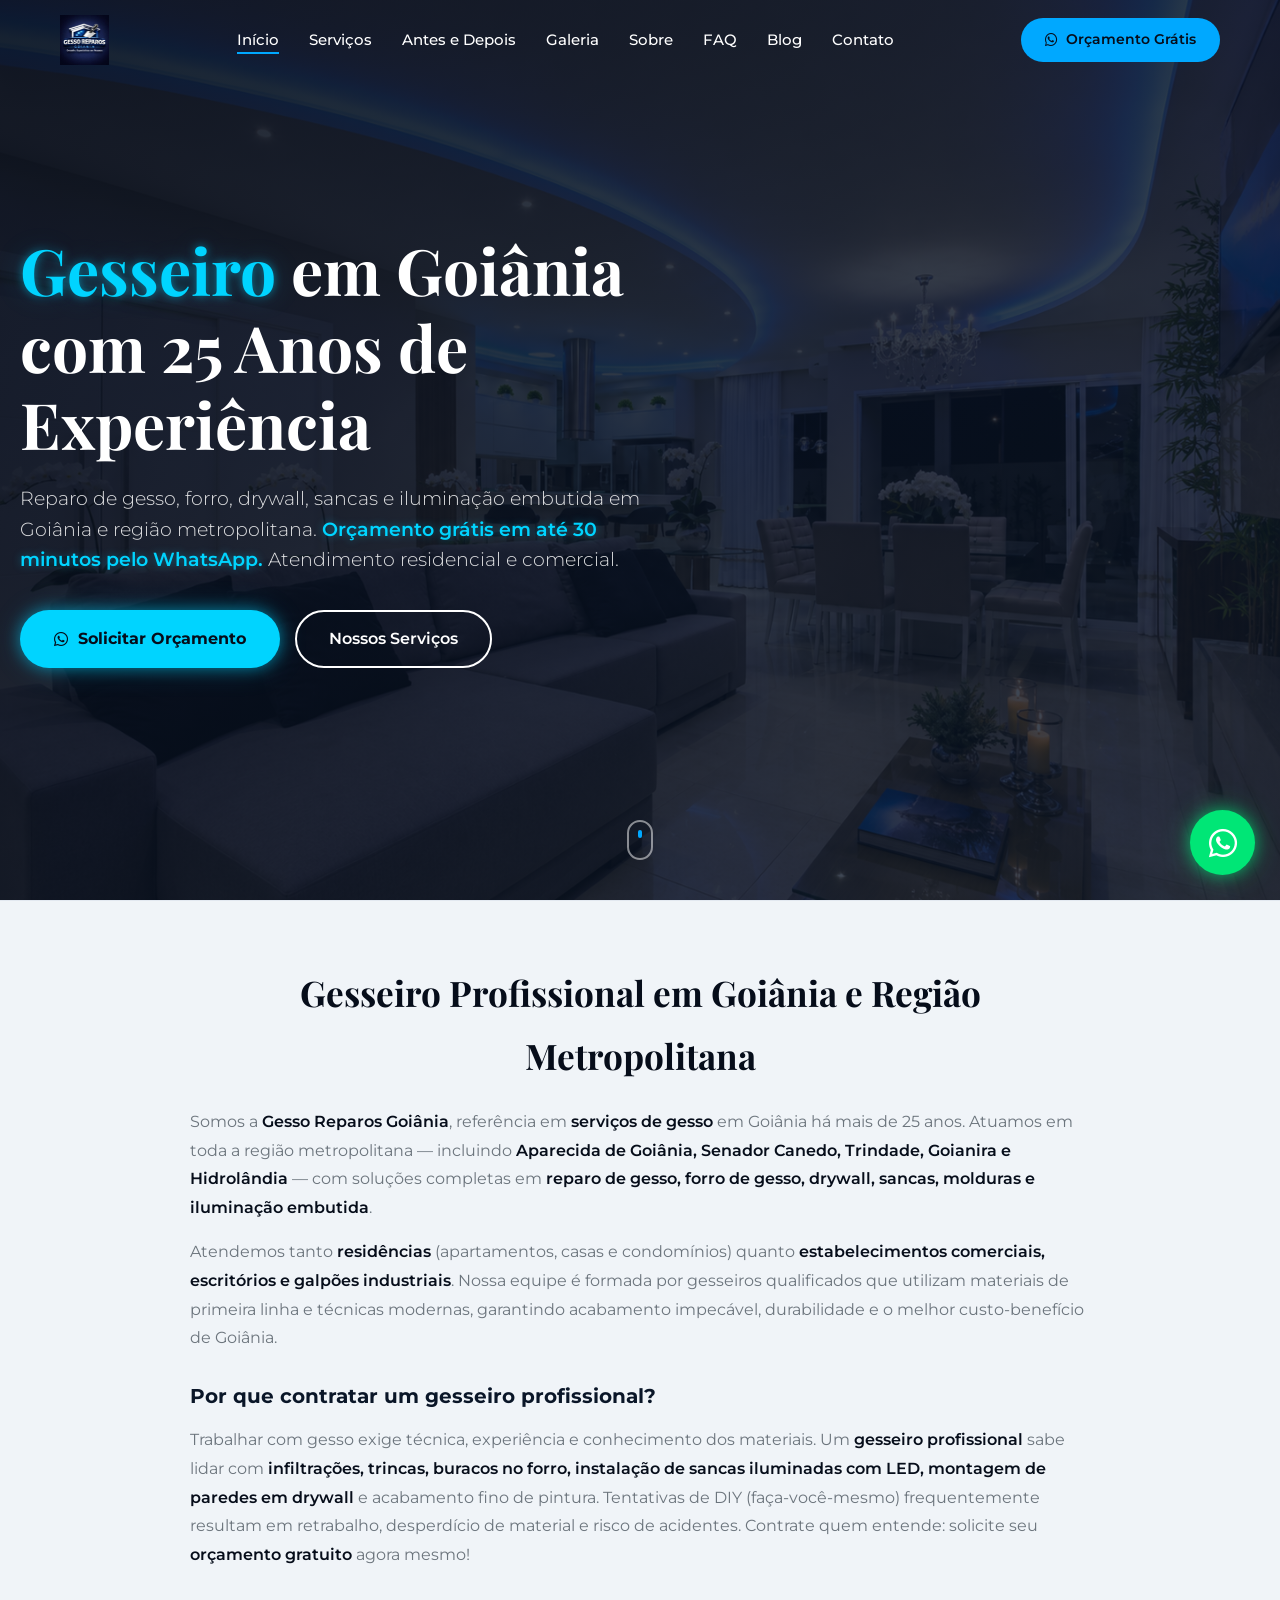
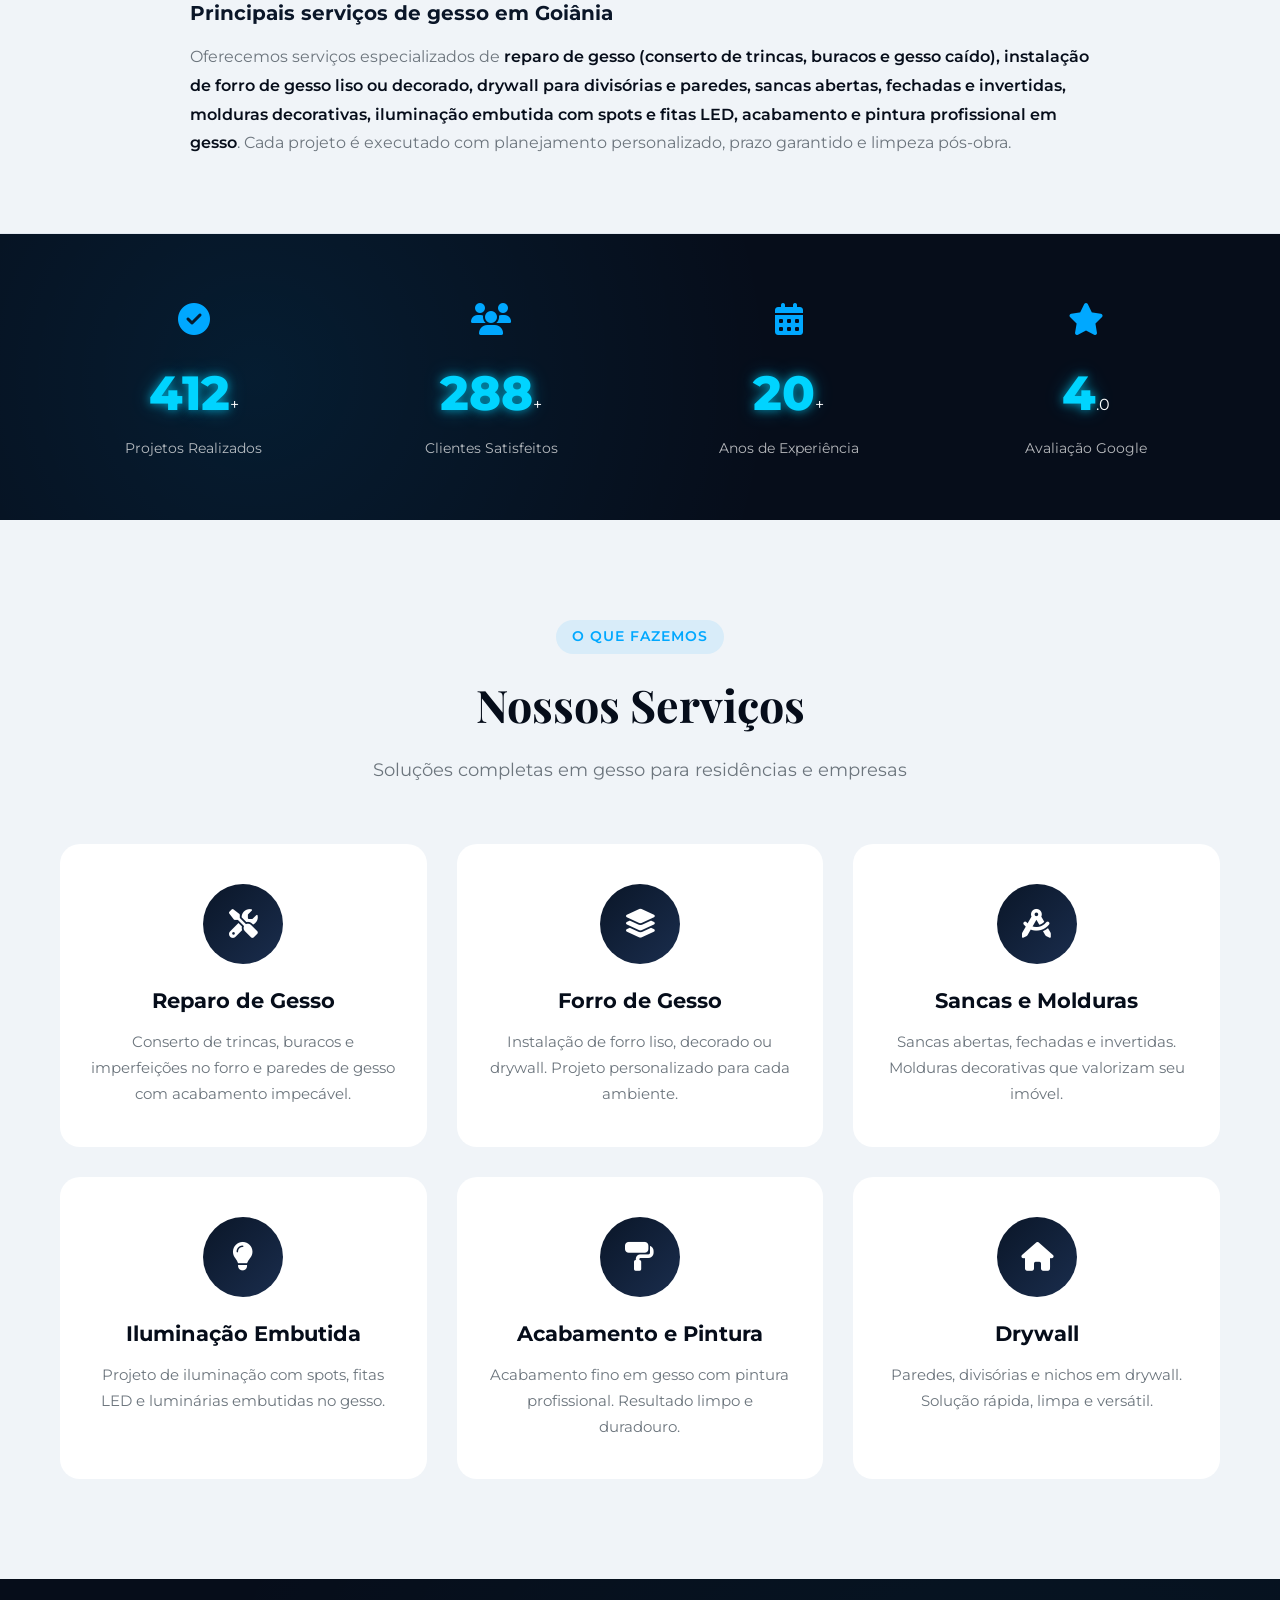
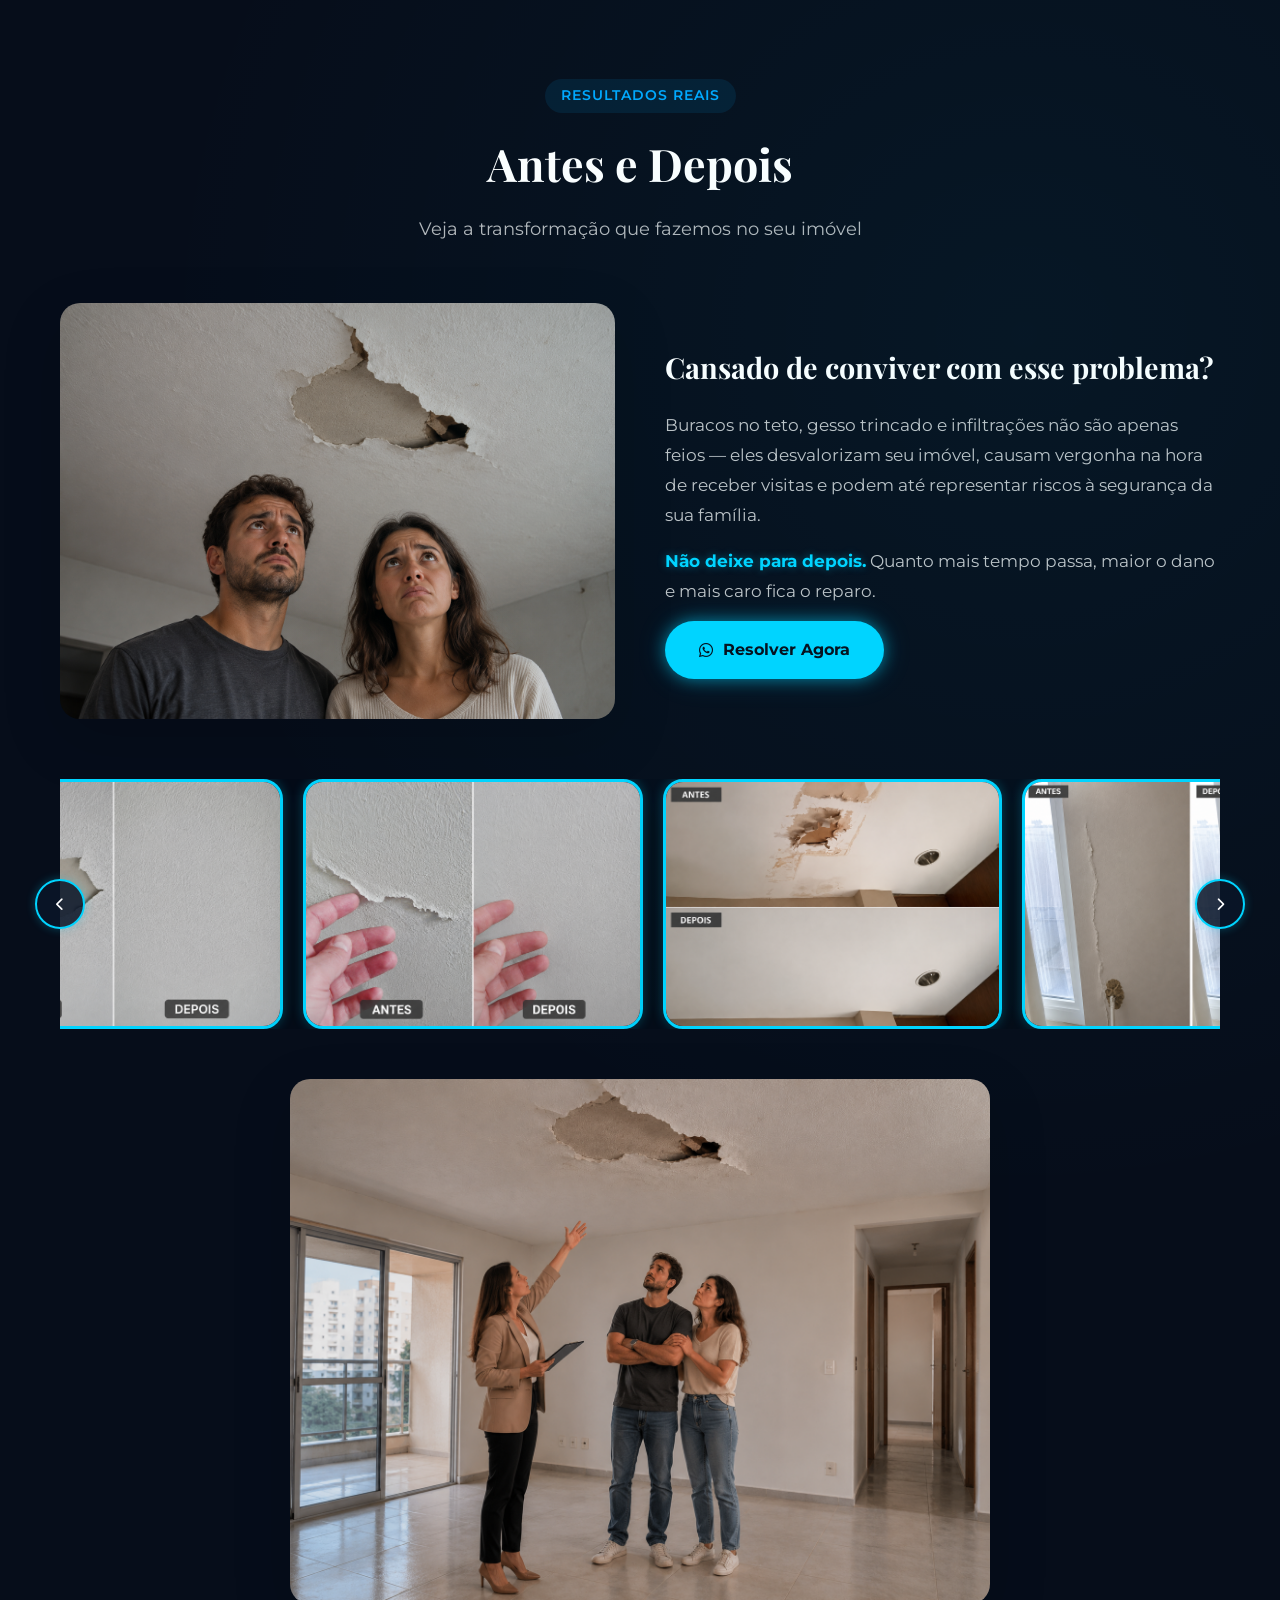
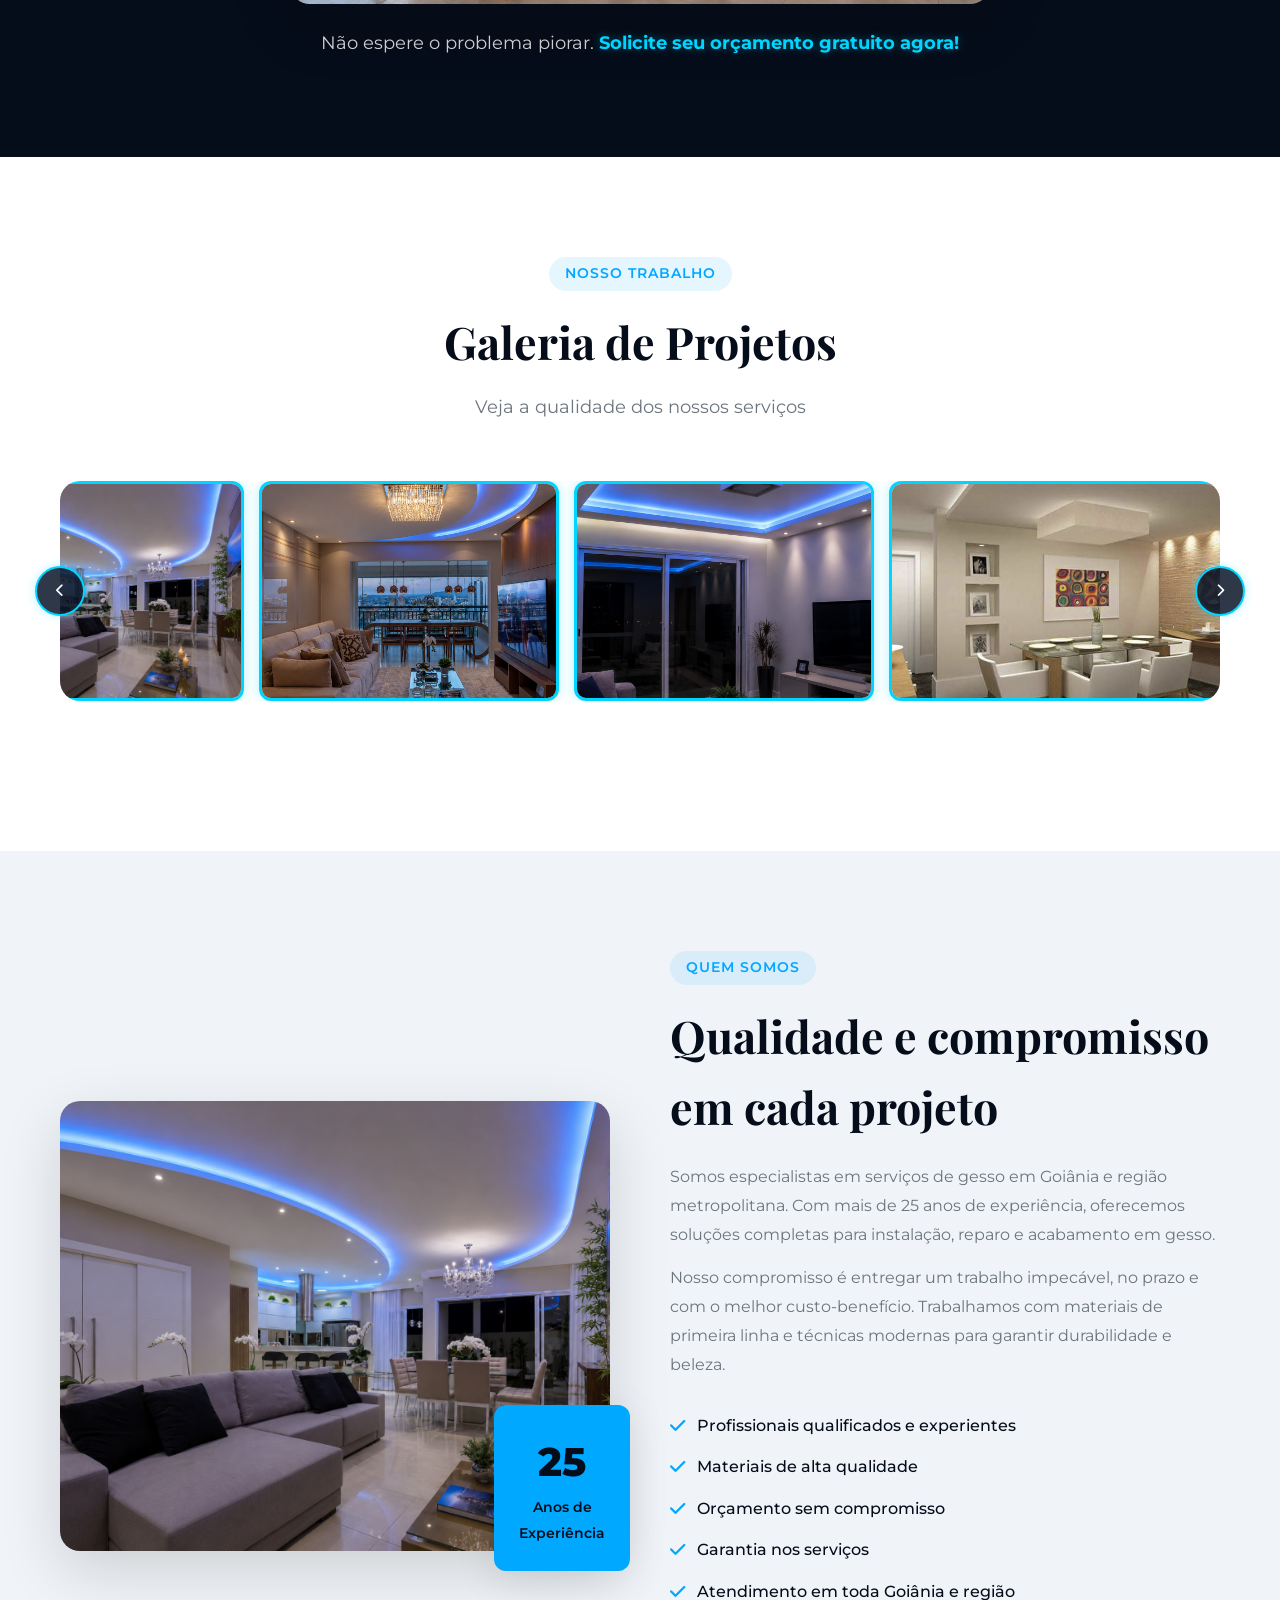
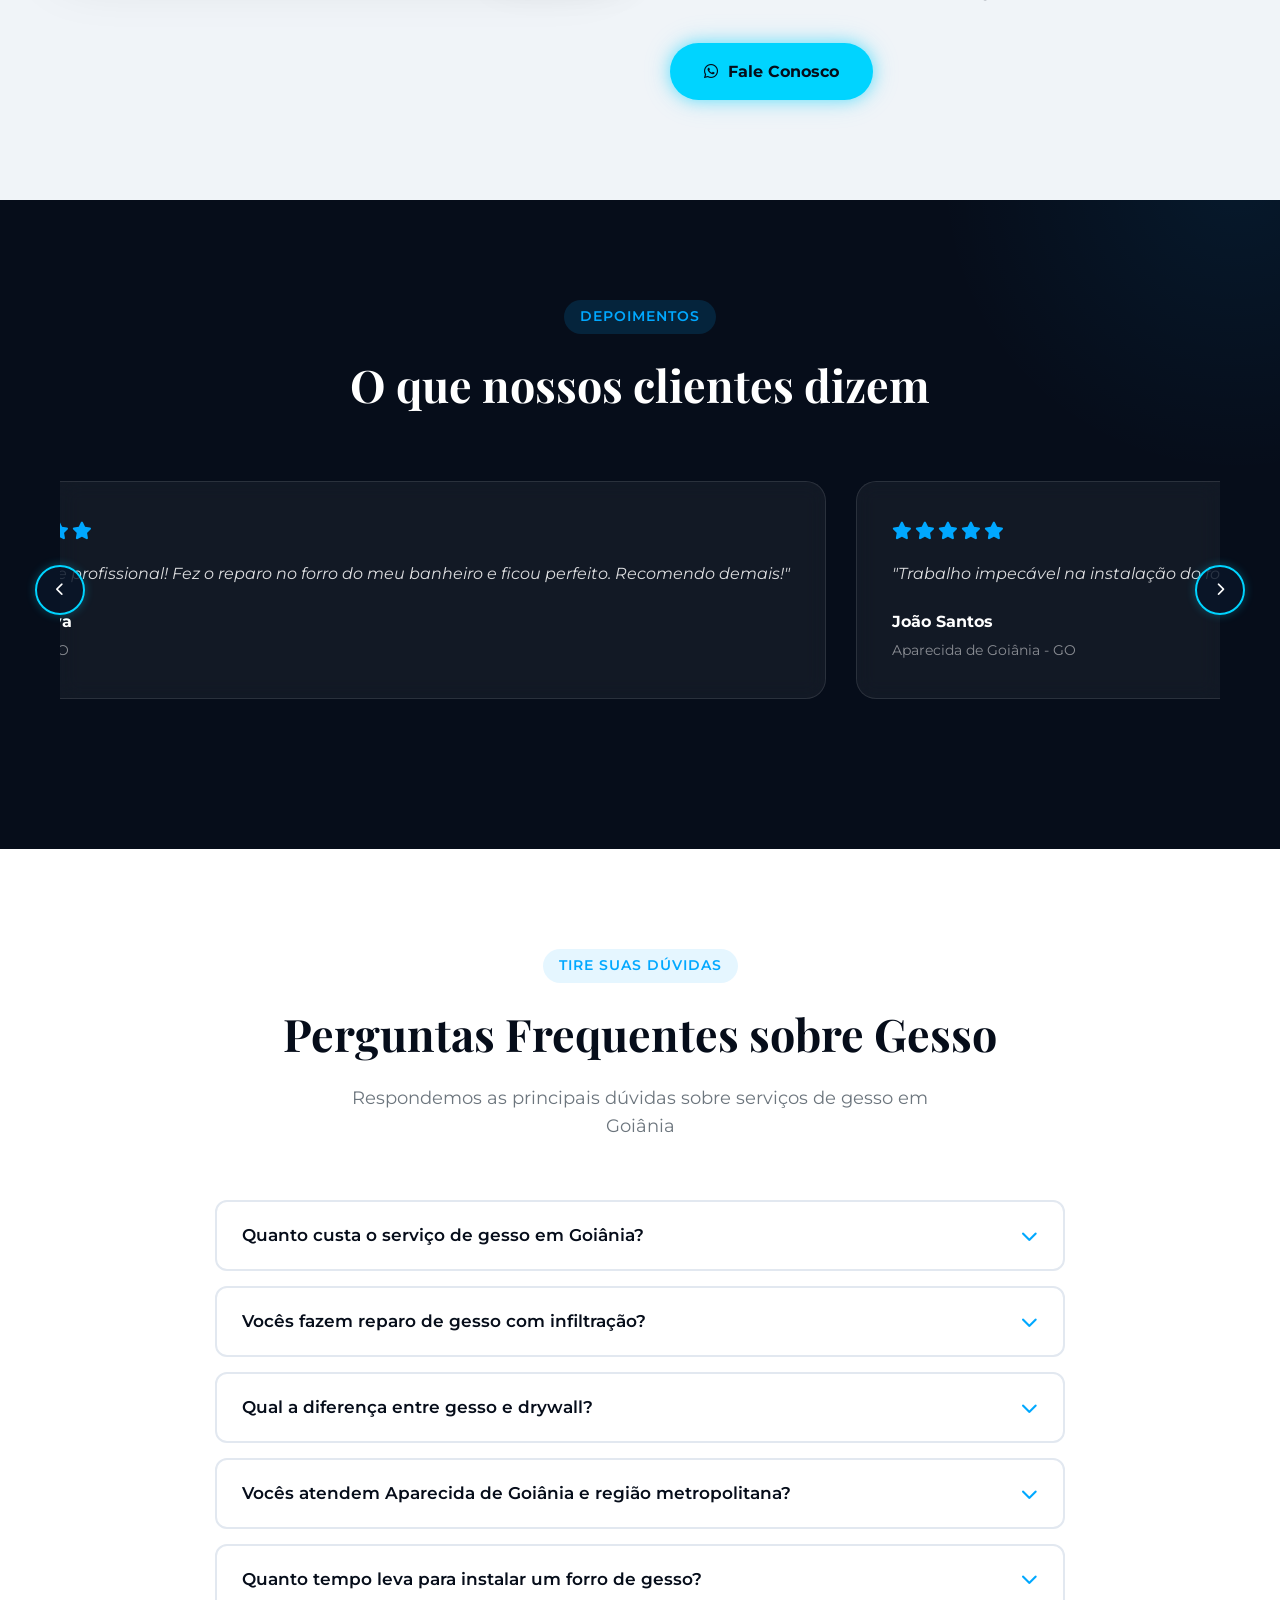
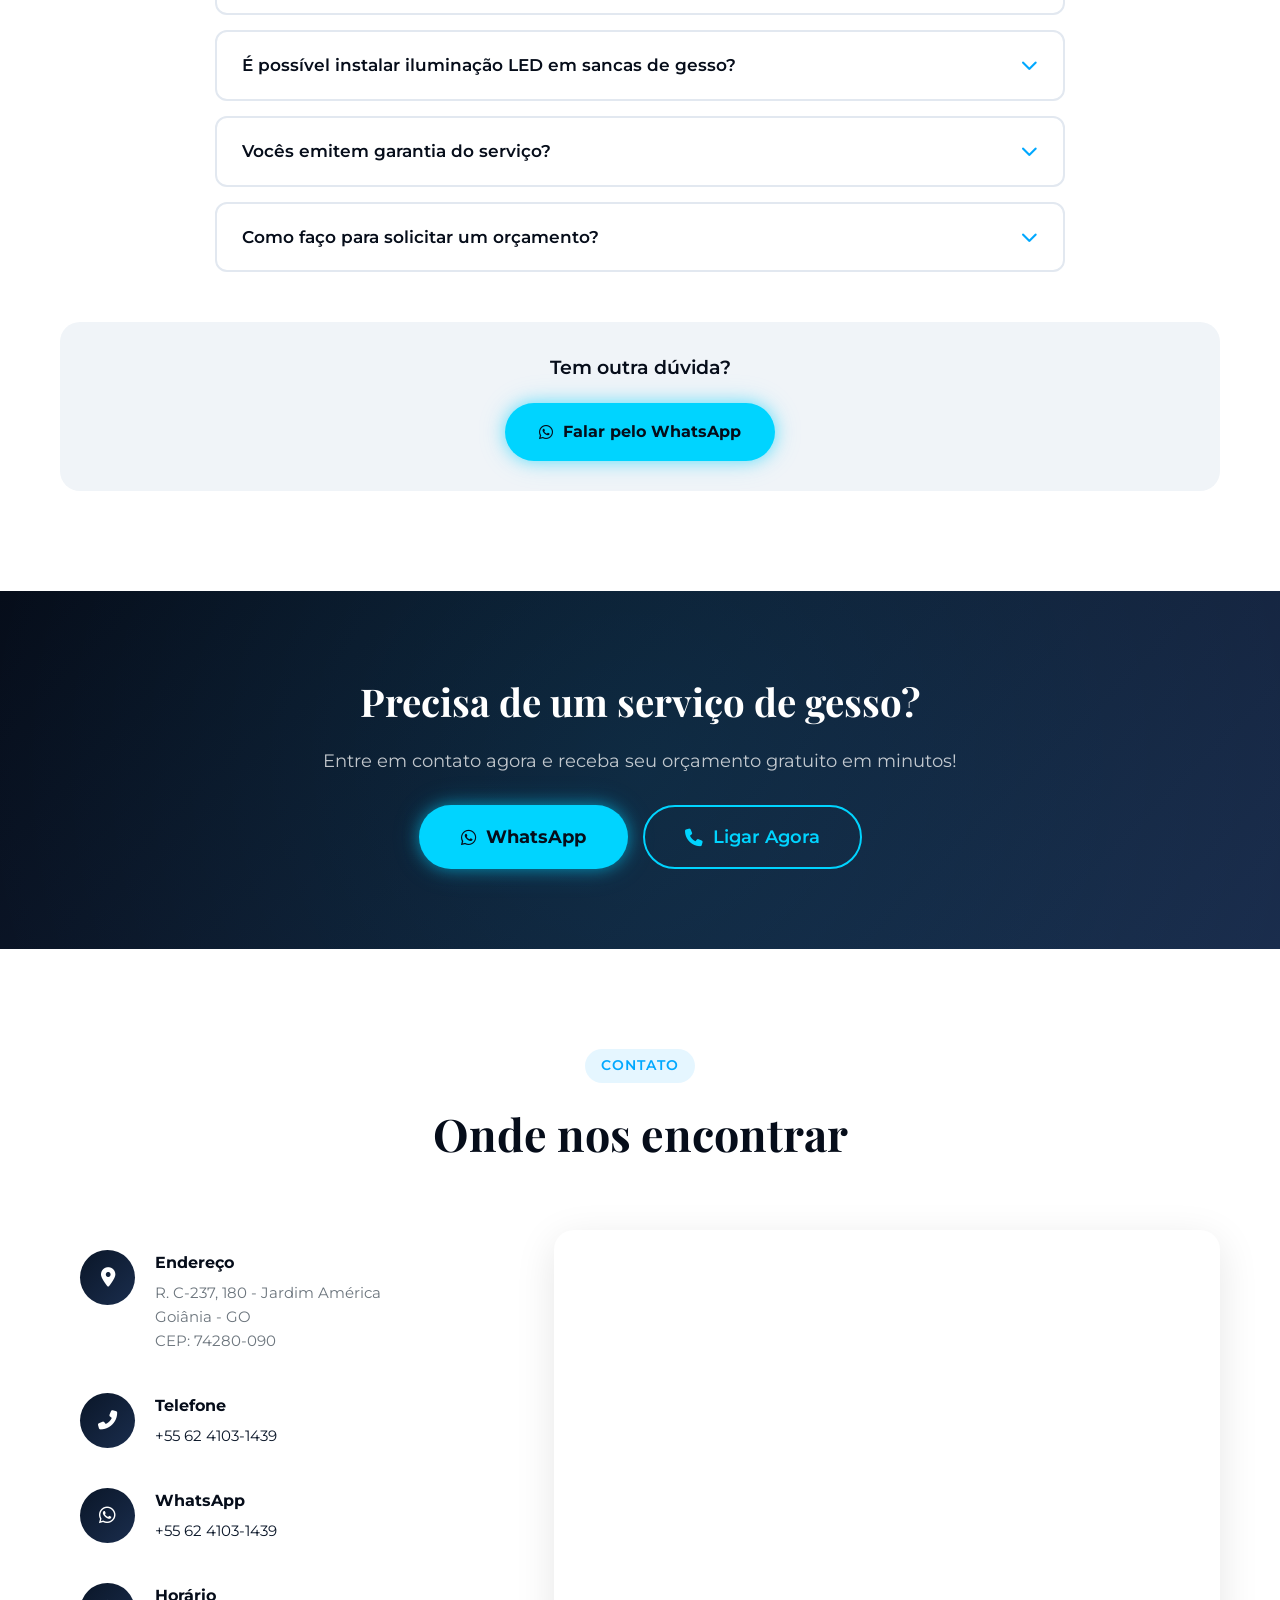
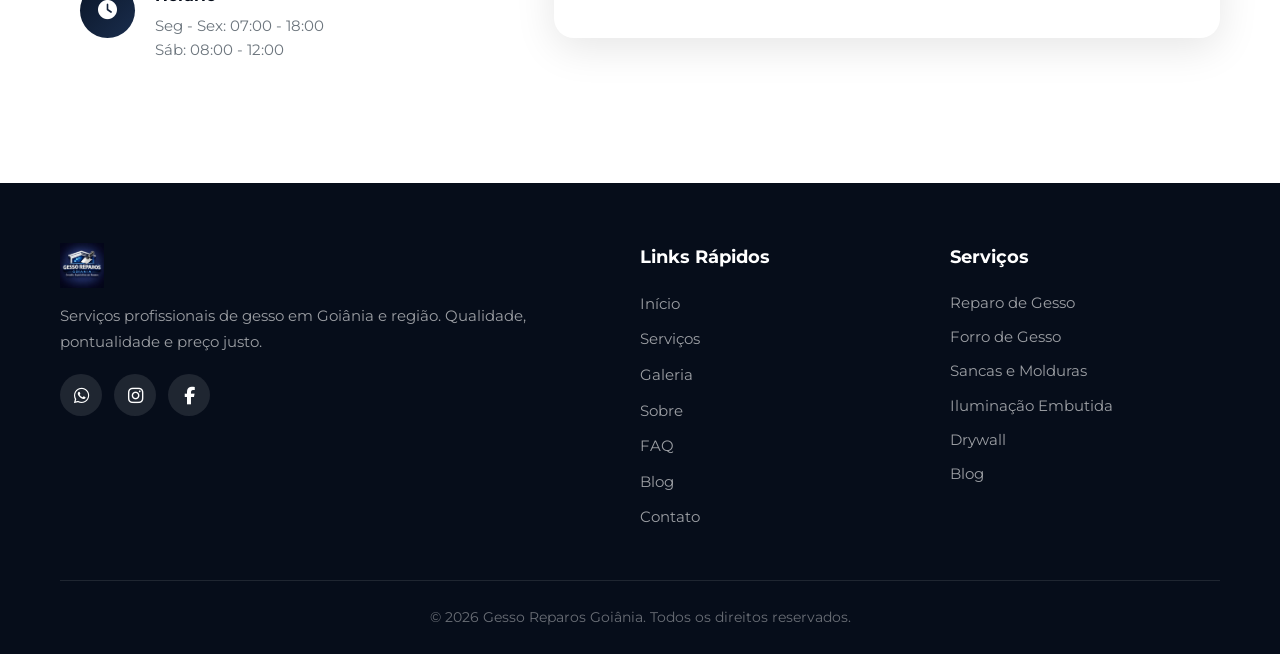
==== commit 4ddaf08d: "feat: adiciona sistema centralizado de tracking de botões WhatsApp Cria whatsapp-tracking.js que apl" ====
--- a/index.html
+++ b/index.html
@@ -157,7 +157,7 @@
                     <li><a href="blog/index.html">Blog</a></li>
                     <li><a href="#contato">Contato</a></li>
                 </ul>
-                <a href="https://wa.me/556241031439" class="btn-cta" target="_blank" rel="noopener">
+                <a href="https://wa.me/556241031439" class="btn-cta" data-wa-source="header" target="_blank" rel="noopener">
                     <i class="fab fa-whatsapp"></i> Orçamento Grátis
                 </a>
                 <div class="hamburger">
@@ -184,7 +184,7 @@
                     Reparo de gesso, forro, drywall, sancas e iluminação embutida em Goiânia e região metropolitana. <strong class="highlight-pain">Orçamento grátis em até 30 minutos pelo WhatsApp.</strong> Atendimento residencial e comercial.
                 </p>
                 <div class="hero-buttons animate-up delay-2">
-                    <a href="https://wa.me/556241031439" class="btn btn-primary btn-neon" target="_blank" rel="noopener">
+                    <a href="https://wa.me/556241031439" class="btn btn-primary btn-neon" data-wa-source="hero" target="_blank" rel="noopener">
                         <i class="fab fa-whatsapp"></i> Solicitar Orçamento
                     </a>
                     <a href="#servicos" class="btn btn-outline">
@@ -304,7 +304,7 @@
                     <h3>Cansado de conviver com esse problema?</h3>
                     <p>Buracos no teto, gesso trincado e infiltrações não são apenas feios — eles desvalorizam seu imóvel, causam vergonha na hora de receber visitas e podem até representar riscos à segurança da sua família.</p>
                     <p><strong>Não deixe para depois.</strong> Quanto mais tempo passa, maior o dano e mais caro fica o reparo.</p>
-                    <a href="https://wa.me/556241031439?text=Ol%C3%A1!%20Gostaria%20de%20fazer%20um%20or%C3%A7amento%20de%20gesso%20atrav%C3%A9s%20do%20site." class="btn btn-primary btn-neon" target="_blank" rel="noopener">
+                    <a href="https://wa.me/556241031439?text=Ol%C3%A1!%20Gostaria%20de%20fazer%20um%20or%C3%A7amento%20de%20gesso%20atrav%C3%A9s%20do%20site." class="btn btn-primary btn-neon" data-wa-source="botao-emergencia" target="_blank" rel="noopener">
                         <i class="fab fa-whatsapp"></i> Resolver Agora
                     </a>
                 </div>
@@ -415,7 +415,7 @@
                         <li><i class="fas fa-check"></i> Garantia nos serviços</li>
                         <li><i class="fas fa-check"></i> Atendimento em toda Goiânia e região</li>
                     </ul>
-                    <a href="https://wa.me/556241031439" class="btn btn-primary btn-neon" target="_blank" rel="noopener">
+                    <a href="https://wa.me/556241031439" class="btn btn-primary btn-neon" data-wa-source="sobre" target="_blank" rel="noopener">
                         <i class="fab fa-whatsapp"></i> Fale Conosco
                     </a>
                 </div>
@@ -529,7 +529,7 @@
                 <h2>Precisa de um serviço de gesso?</h2>
                 <p>Entre em contato agora e receba seu orçamento gratuito em minutos!</p>
                 <div class="cta-buttons">
-                    <a href="https://wa.me/556241031439" class="btn btn-primary btn-neon btn-lg" target="_blank" rel="noopener">
+                    <a href="https://wa.me/556241031439" class="btn btn-primary btn-neon btn-lg" data-wa-source="cta-final" target="_blank" rel="noopener">
                         <i class="fab fa-whatsapp"></i> WhatsApp
                     </a>
                     <a href="tel:+556241031439" class="btn btn-outline btn-lg">
@@ -638,7 +638,7 @@
     </footer>
 
     <!-- WhatsApp Float Button -->
-    <a href="https://wa.me/556241031439" class="whatsapp-float" target="_blank" rel="noopener" aria-label="Contato via WhatsApp">
+    <a href="https://wa.me/556241031439" class="whatsapp-float" data-wa-source="floating" target="_blank" rel="noopener" aria-label="Contato via WhatsApp">
         <i class="fab fa-whatsapp"></i>
     </a>
 
@@ -649,5 +649,6 @@
 
     <script src="script.js"></script>
     <script src="faq.js"></script>
+    <script src="whatsapp-tracking.js"></script>
 </body>
 </html>
--- a/styles.css
+++ b/styles.css
@@ -1221,9 +1221,11 @@
     top: 0; right: -100%;
     width: 300px; height: 100vh;
     background: var(--dark);
-    z-index: 999;
+    z-index: 1001;
     padding: 80px 30px 30px;
     transition: right 0.4s cubic-bezier(0.4, 0, 0.2, 1);
+    overflow-y: auto;
+    pointer-events: auto;
 }
 
 .mobile-menu.active { right: 0; }
@@ -1238,6 +1240,16 @@
     padding: 15px 0;
     font-size: 1.1rem;
     border-bottom: 1px solid rgba(255, 255, 255, 0.1);
+    pointer-events: auto;
+    cursor: pointer;
+    color: var(--white);
+}
+
+.mobile-menu .mobile-cta {
+    margin-top: 25px;
+    width: 100%;
+    justify-content: center;
+    pointer-events: auto;
 }
 
 .mobile-overlay {
@@ -1245,26 +1257,33 @@
     top: 0; left: 0;
     width: 100%; height: 100%;
     background: rgba(0, 0, 0, 0.5);
-    z-index: 998;
+    z-index: 1000;
     opacity: 0;
     visibility: hidden;
     transition: var(--transition);
+    pointer-events: auto;
 }
 
 .mobile-overlay.active { opacity: 1; visibility: visible; }
 
 /* ===== RESPONSIVE ===== */
+@media (max-width: 1100px) {
+    .nav-links { display: none; }
+    .btn-cta { display: none; }
+    .hamburger { display: block; }
+}
+
 @media (max-width: 1024px) {
     .services-grid { grid-template-columns: repeat(2, 1fr); }
     .about-grid { gap: 40px; }
     .footer-grid { grid-template-columns: 1fr 1fr; }
+    .stats-grid { grid-template-columns: repeat(2, 1fr); gap: 20px; }
 }
 
 @media (max-width: 768px) {
     .nav-links, .btn-cta { display: none; }
     .hamburger { display: block; }
 
-    .stats-grid { grid-template-columns: repeat(2, 1fr); gap: 20px; }
     .services-grid { grid-template-columns: 1fr; }
     .about-grid { grid-template-columns: 1fr; }
     .contact-grid { grid-template-columns: 1fr; }
@@ -1280,6 +1299,21 @@
     .exp-number { font-size: 1.8rem; }
 
     .testimonial-card { min-width: 300px; }
+
+    .section-header { margin-bottom: 40px; }
+
+    /* Garante que o hamburger esteja sempre clicável no mobile */
+    .hamburger {
+        z-index: 1002;
+        position: relative;
+        pointer-events: auto;
+    }
+
+    .hamburger span,
+    .hamburger::before,
+    .hamburger::after {
+        pointer-events: none;
+    }
 }
 
 @media (max-width: 480px) {
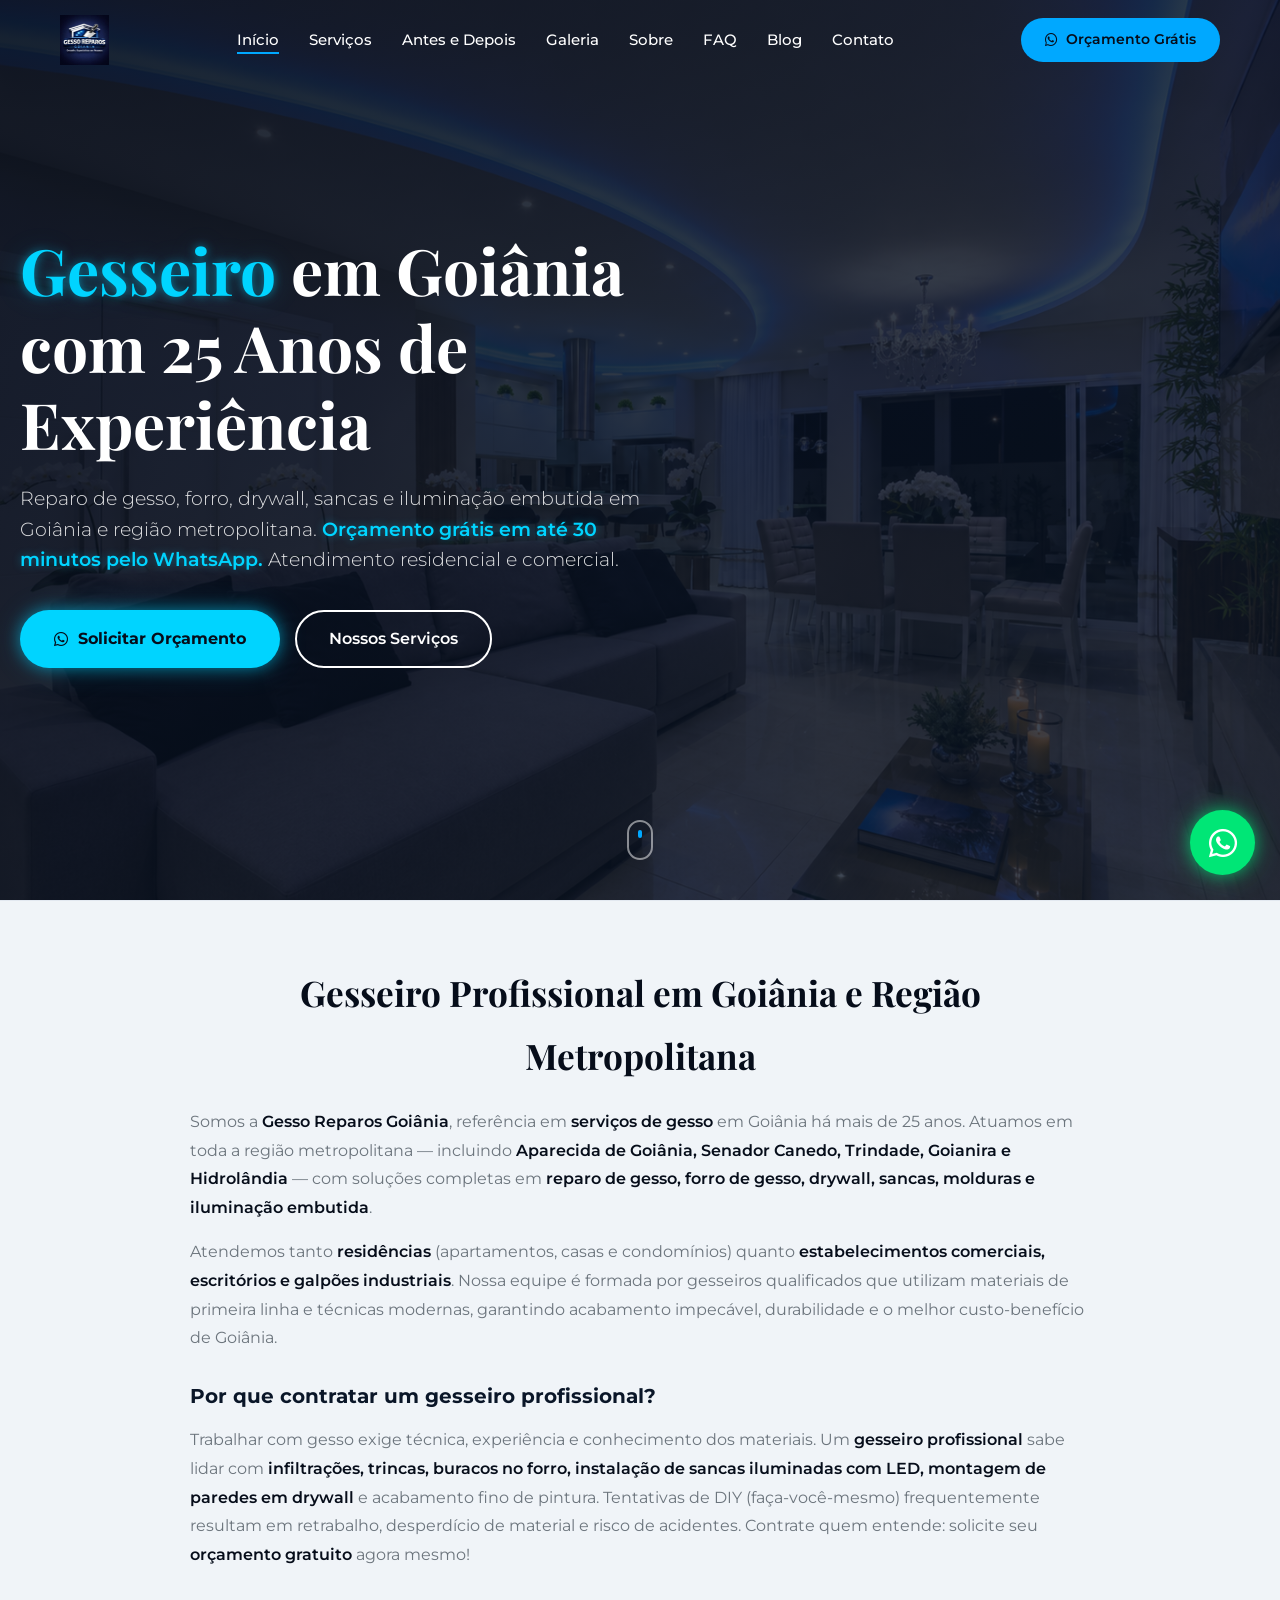
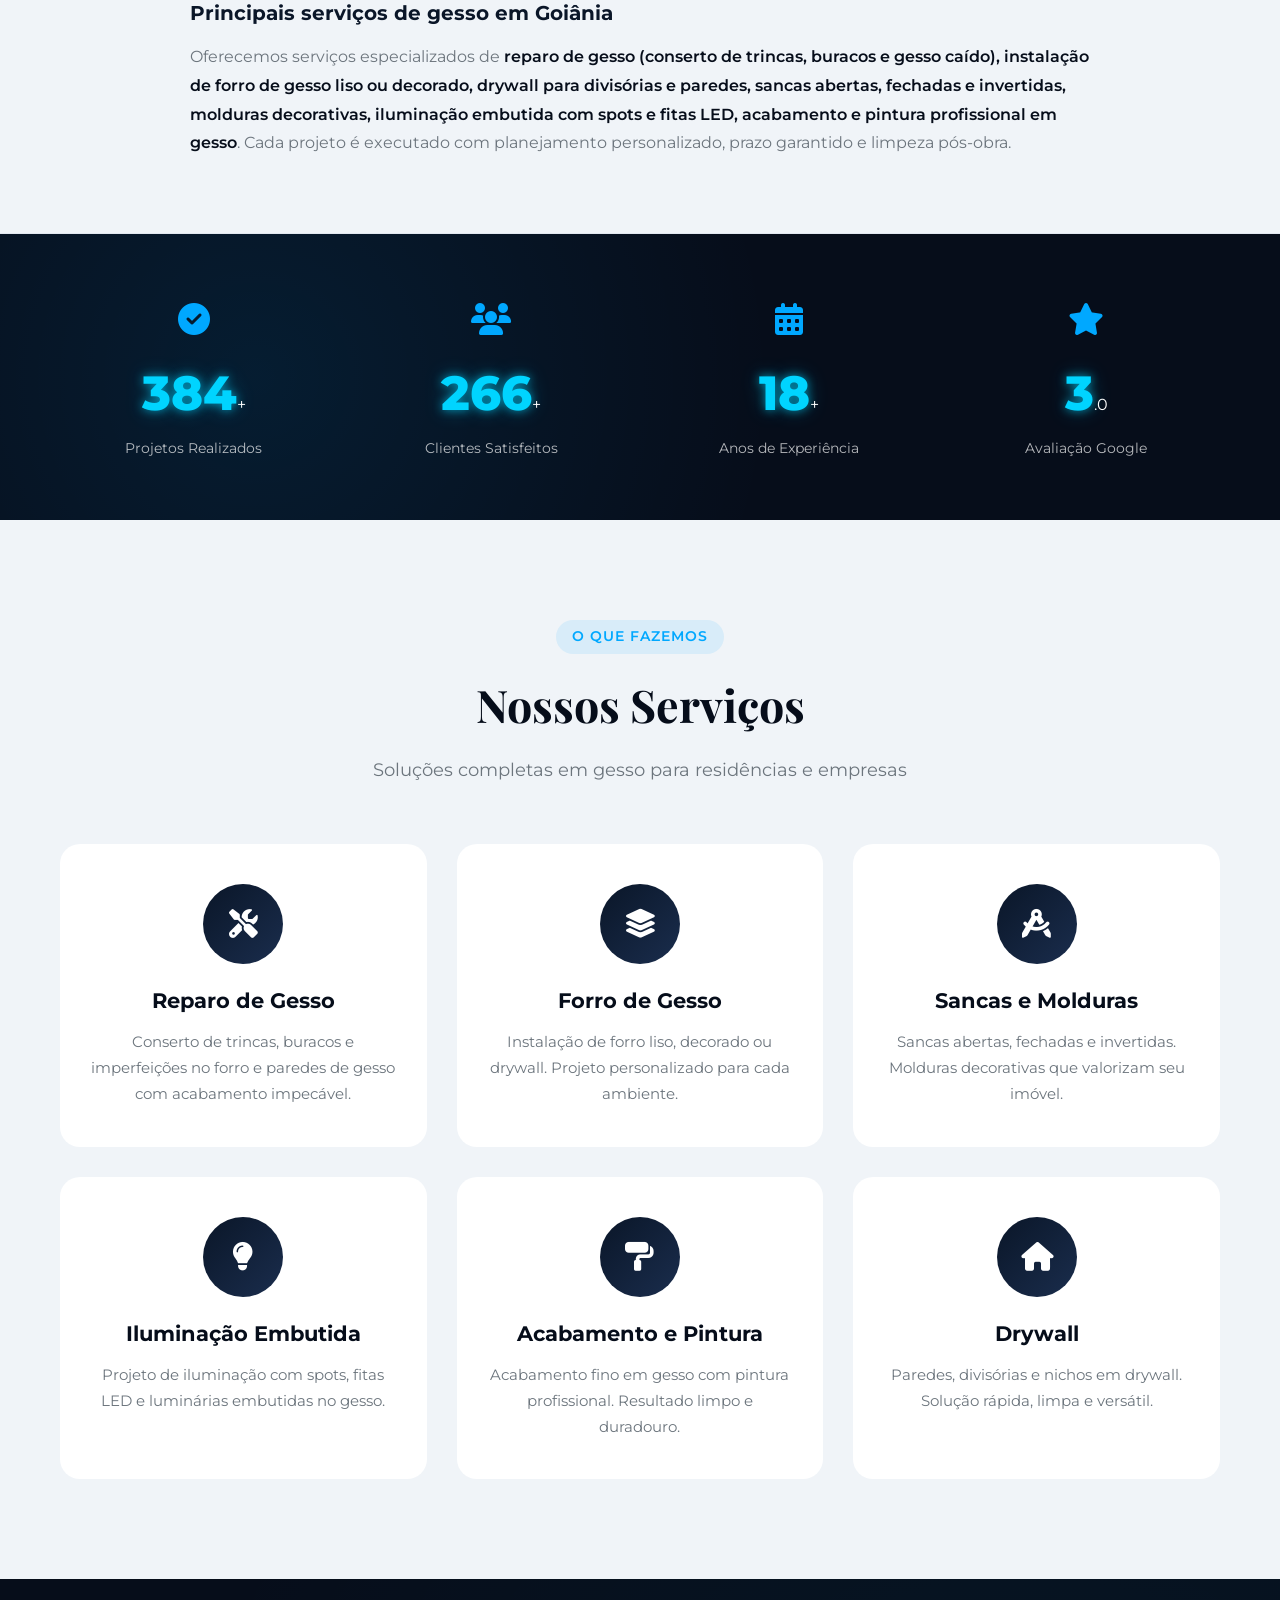
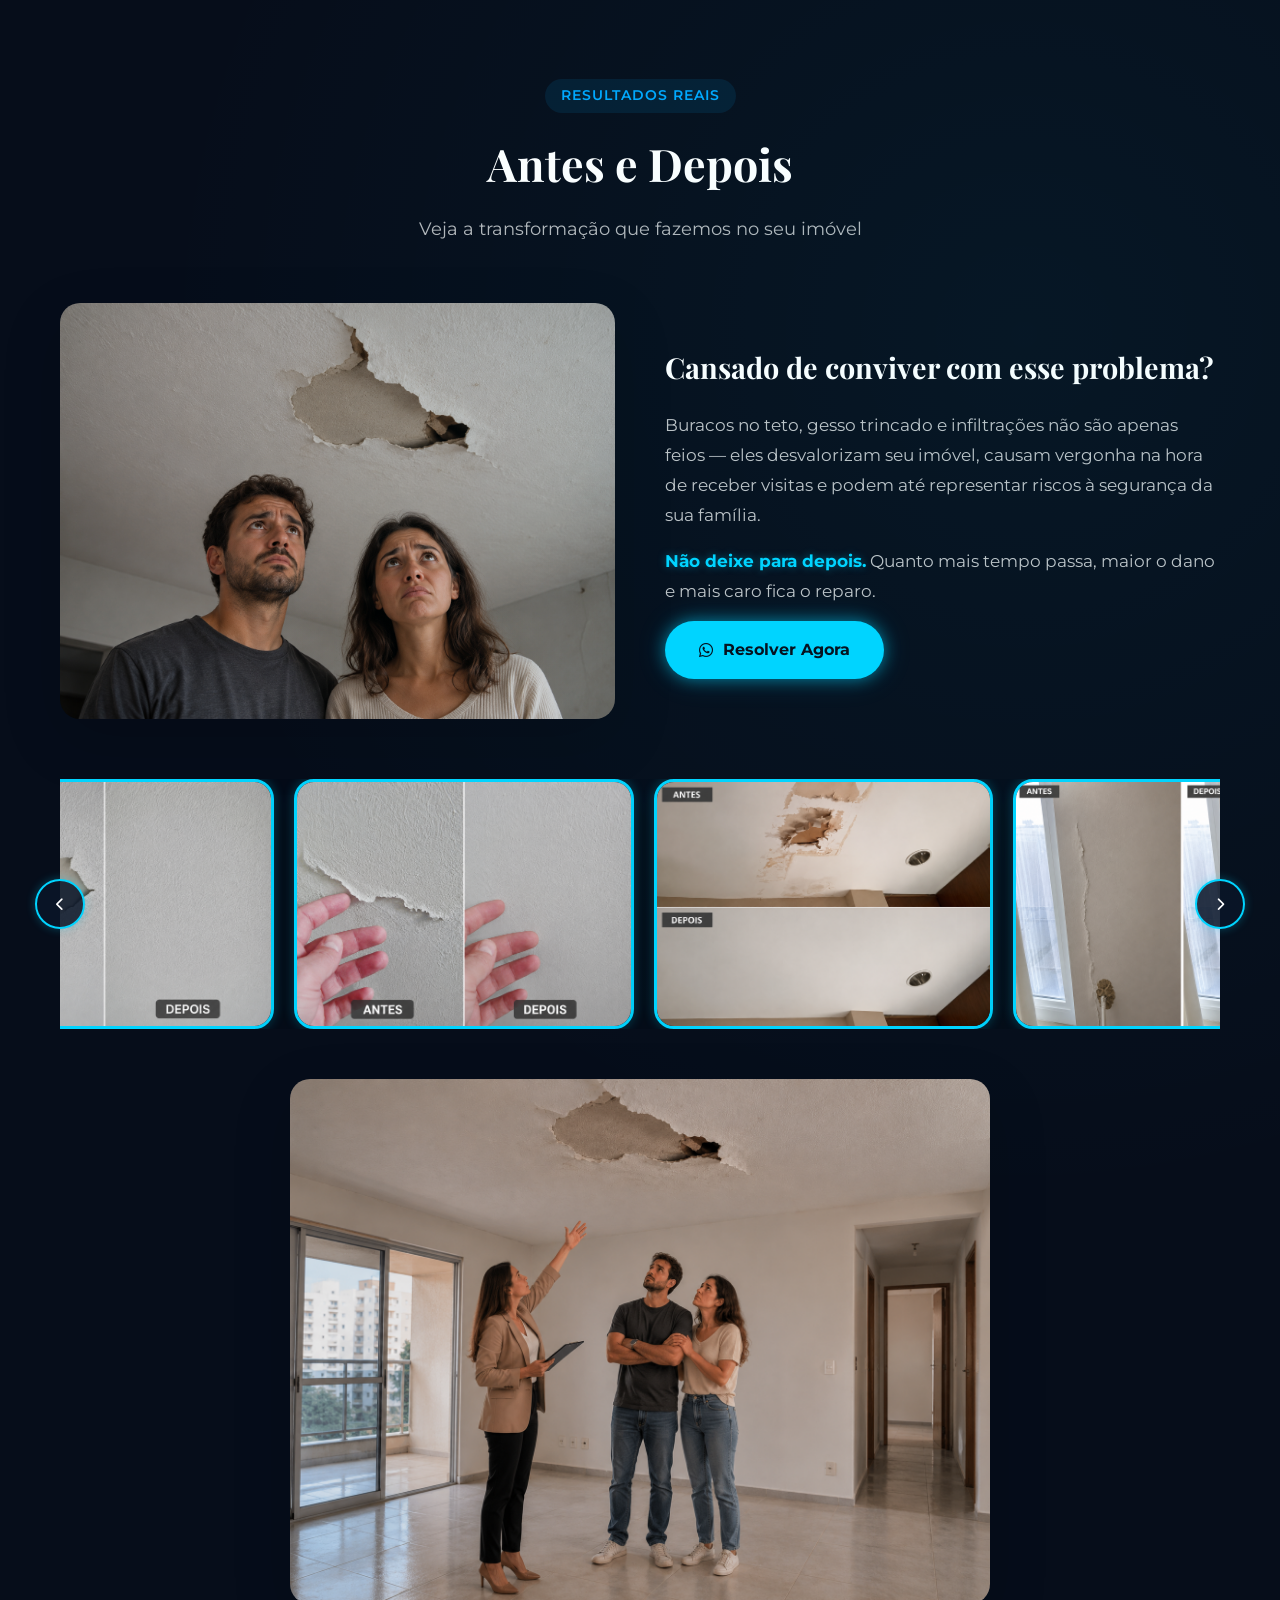
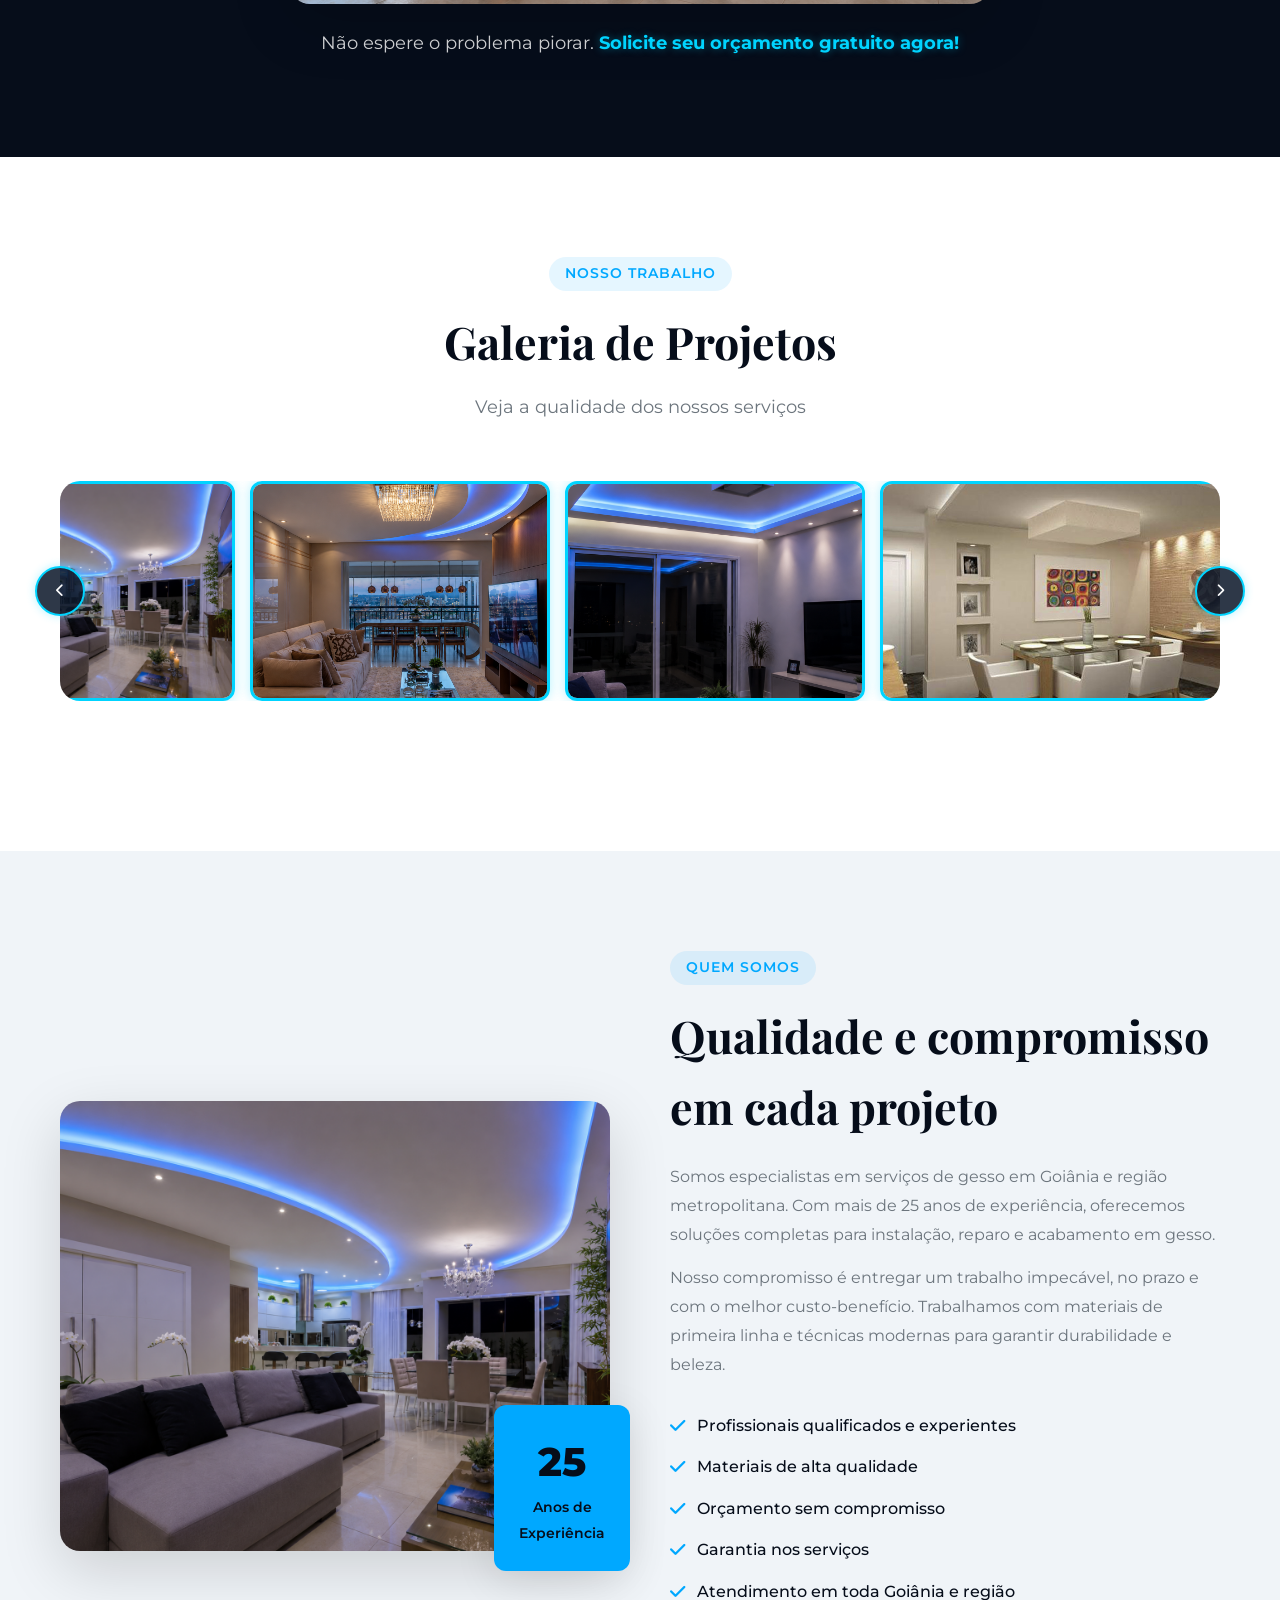
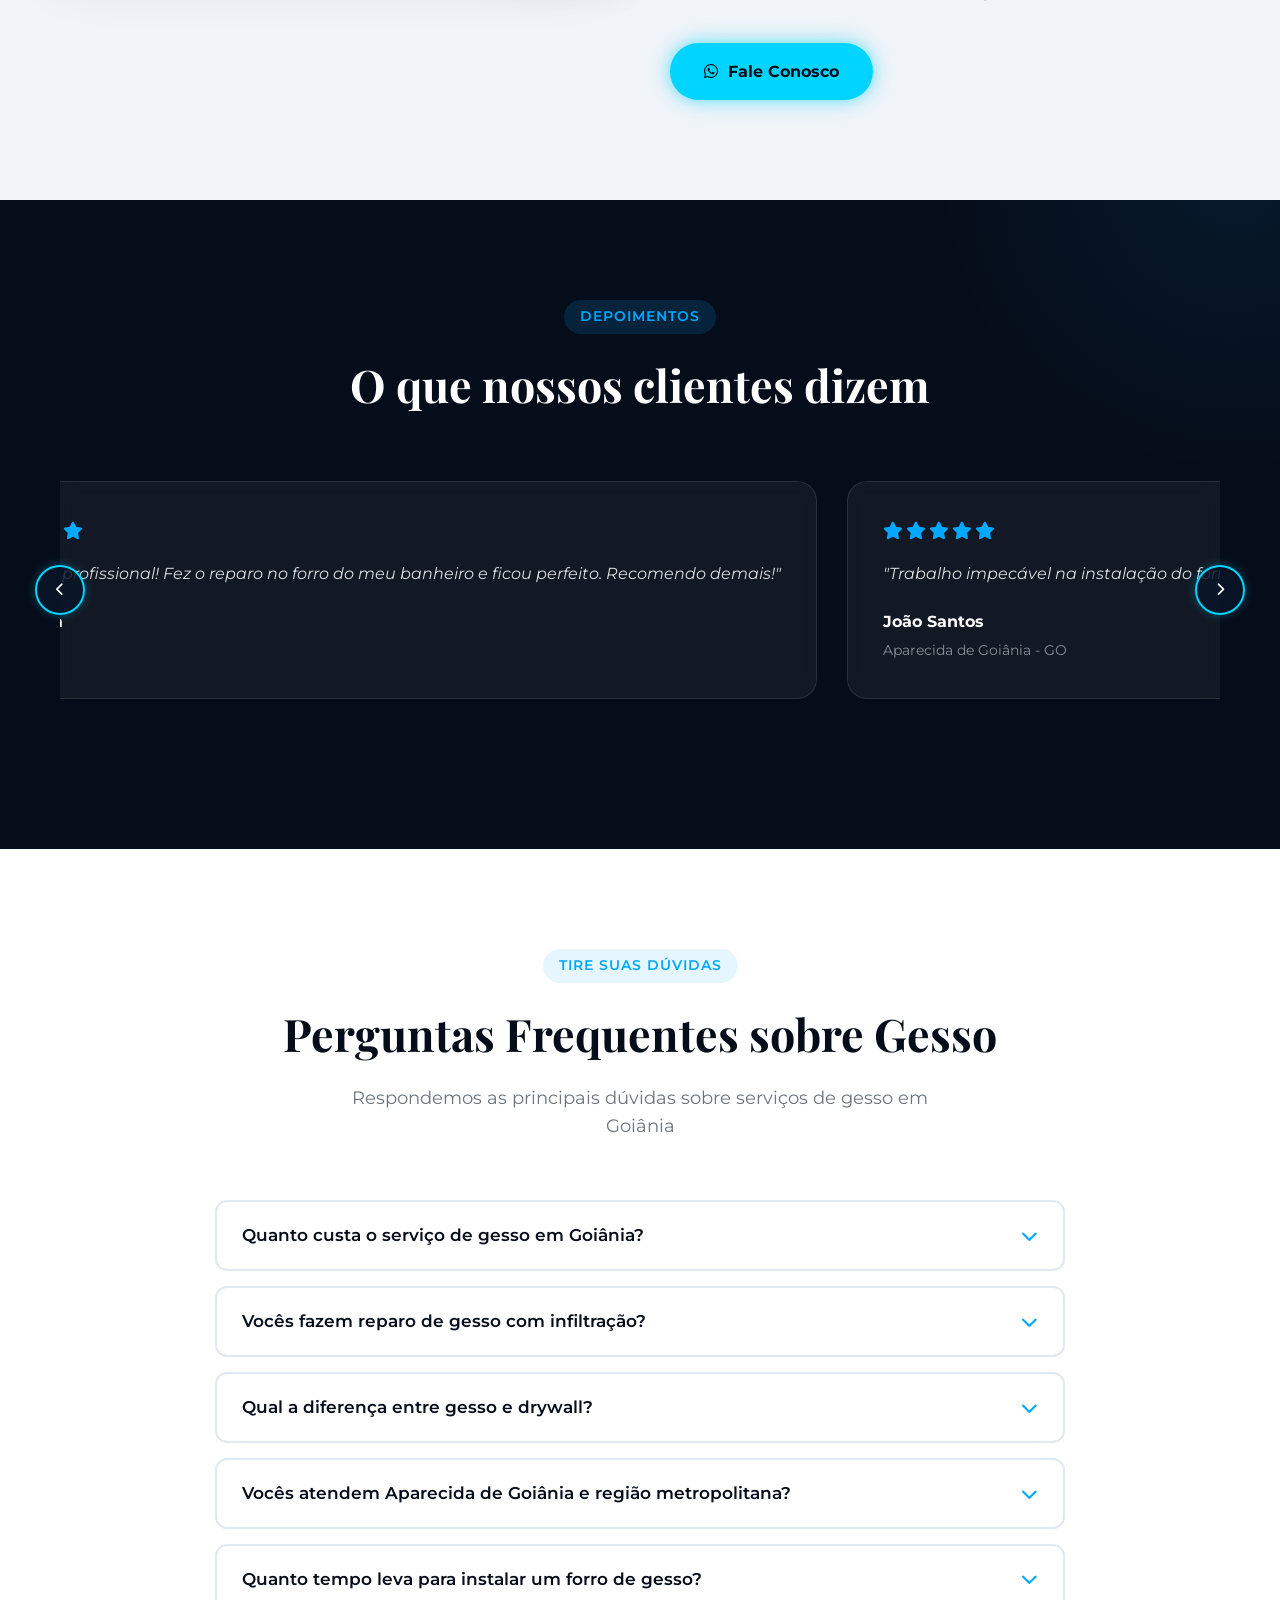
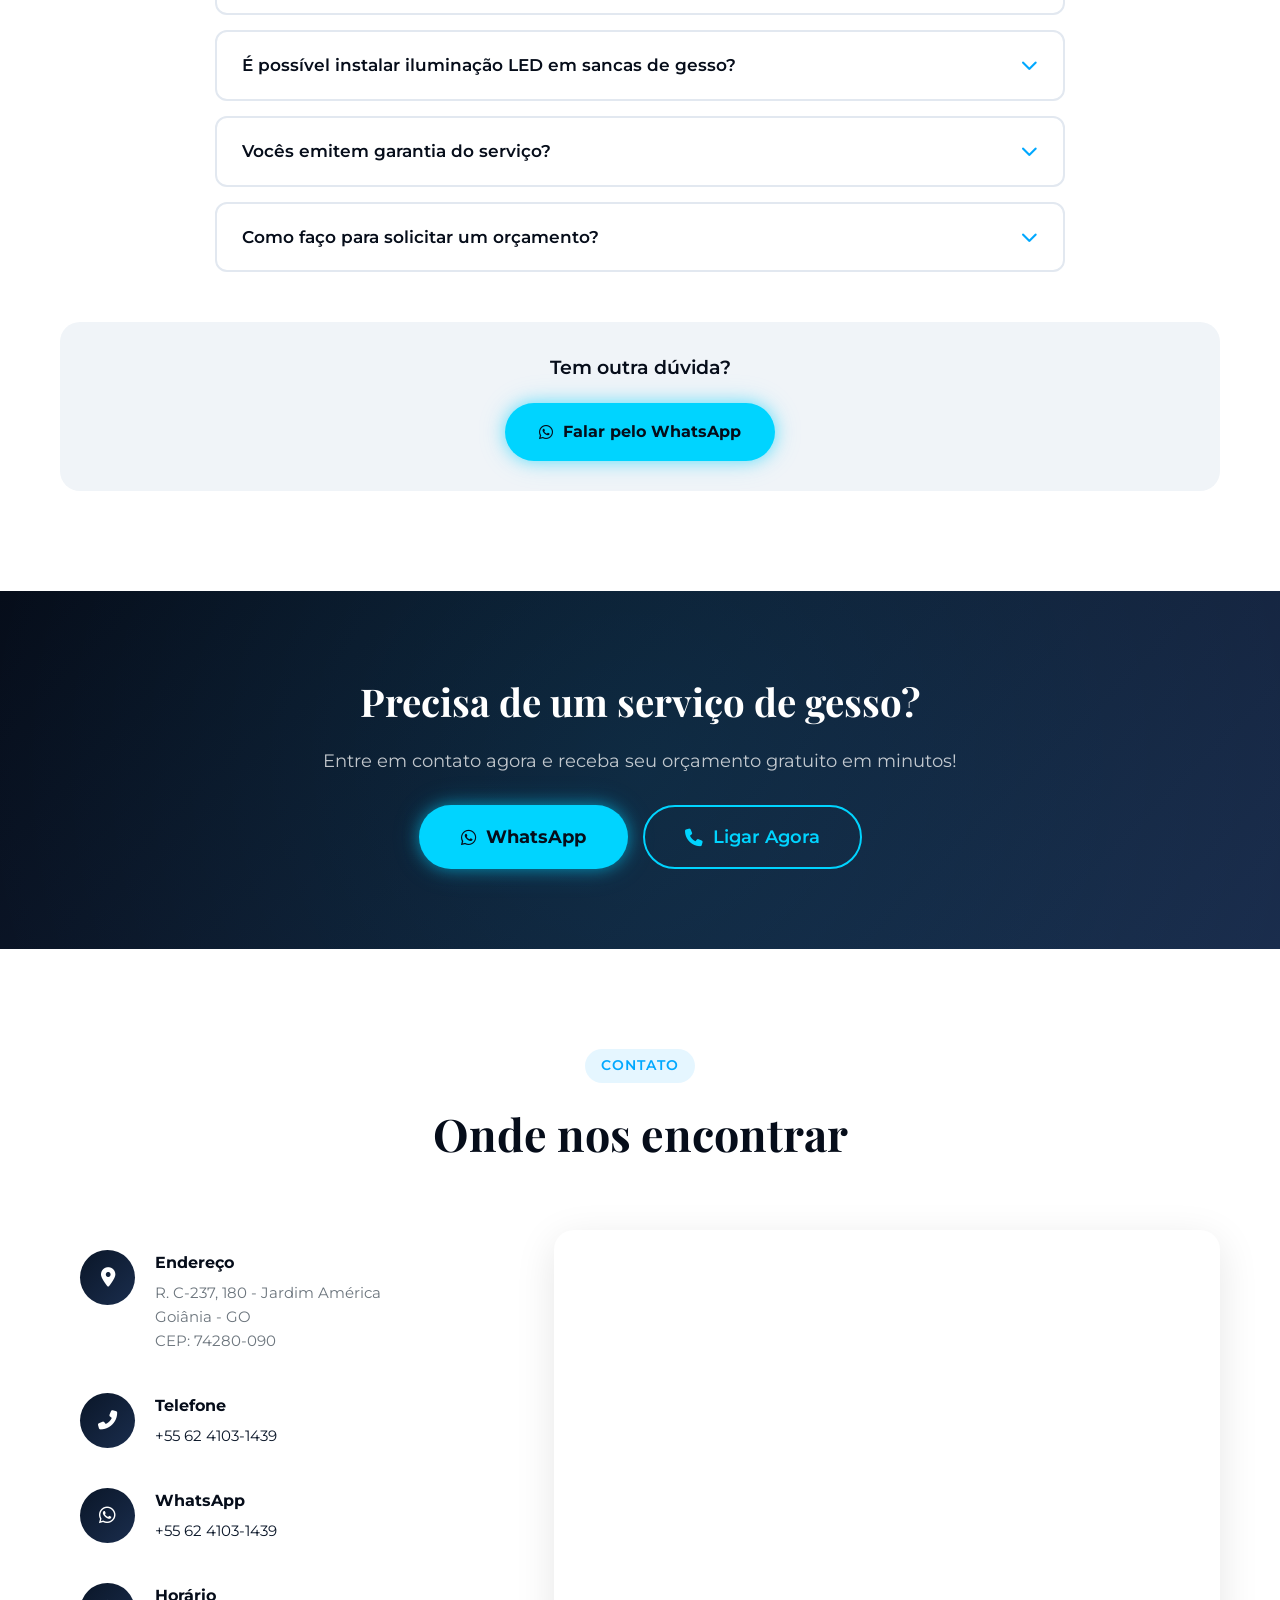
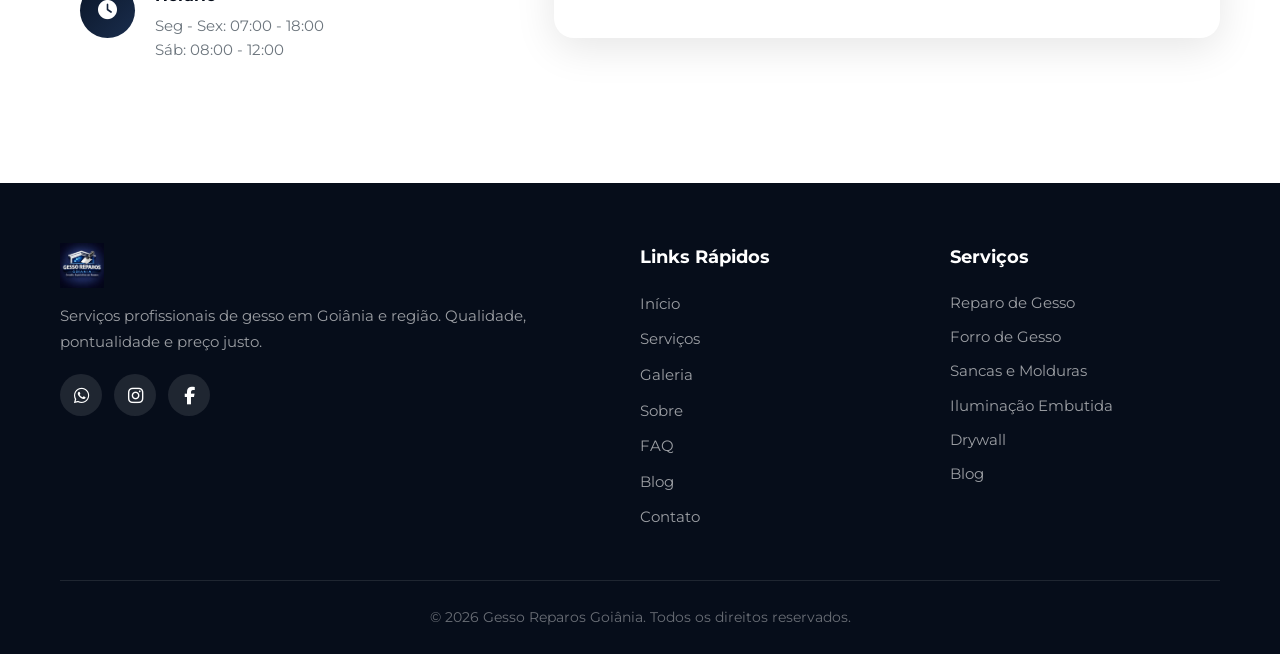
==== commit 69fcc3ea: "Merge remote-tracking branch 'origin/master' - Resolved conflict in WhatsApp link (kept wa.me with t" ====
--- a/index.html
+++ b/index.html
@@ -304,7 +304,7 @@
                     <h3>Cansado de conviver com esse problema?</h3>
                     <p>Buracos no teto, gesso trincado e infiltrações não são apenas feios — eles desvalorizam seu imóvel, causam vergonha na hora de receber visitas e podem até representar riscos à segurança da sua família.</p>
                     <p><strong>Não deixe para depois.</strong> Quanto mais tempo passa, maior o dano e mais caro fica o reparo.</p>
-                    <a href="https://wa.me/556241031439?text=Ol%C3%A1!%20Gostaria%20de%20fazer%20um%20or%C3%A7amento%20de%20gesso%20atrav%C3%A9s%20do%20site." class="btn btn-primary btn-neon" data-wa-source="botao-emergencia" target="_blank" rel="noopener">
+<a href="https://wa.me/556241031439?text=Ol%C3%A1!%20Gostaria%20de%20fazer%20um%20or%C3%A7amento%20de%20gesso%20atrav%C3%A9s%20do%20site." class="btn btn-primary btn-neon" data-wa-source="botao-emergencia" target="_blank" rel="noopener">
                         <i class="fab fa-whatsapp"></i> Resolver Agora
                     </a>
                 </div>
--- a/styles.css
+++ b/styles.css
@@ -1226,30 +1226,96 @@
     transition: right 0.4s cubic-bezier(0.4, 0, 0.2, 1);
     overflow-y: auto;
     pointer-events: auto;
+    box-shadow: -5px 0 25px rgba(0, 0, 0, 0.5);
+    display: block !important;
+    visibility: visible !important;
+    opacity: 1 !important;
 }
 
 .mobile-menu.active { right: 0; }
 
-.mobile-menu .nav-links {
-    flex-direction: column;
-    gap: 0;
-}
-
-.mobile-menu .nav-links a {
-    display: block;
-    padding: 15px 0;
-    font-size: 1.1rem;
-    border-bottom: 1px solid rgba(255, 255, 255, 0.1);
-    pointer-events: auto;
+.mobile-menu-close {
+    position: absolute;
+    top: 20px;
+    right: 20px;
+    background: transparent;
+    border: none;
+    color: var(--white);
+    font-size: 2.5rem;
+    line-height: 1;
     cursor: pointer;
-    color: var(--white);
+    width: 40px;
+    height: 40px;
+    display: flex;
+    align-items: center;
+    justify-content: center;
+    border-radius: 50%;
+    transition: var(--transition);
+    padding: 0;
+}
+
+.mobile-menu-close:hover {
+    background: rgba(255, 255, 255, 0.1);
+    color: var(--secondary);
+    transform: rotate(90deg);
+}
+
+.mobile-menu .mobile-nav {
+    list-style: none !important;
+    margin: 0 !important;
+    padding: 0 !important;
+    display: block !important;
+}
+
+.mobile-menu .mobile-nav li {
+    margin: 0 !important;
+    padding: 0 !important;
+    list-style: none !important;
+}
+
+.mobile-menu .mobile-nav a {
+    display: block !important;
+    padding: 15px 0 !important;
+    margin: 0 !important;
+    font-size: 1.1rem !important;
+    color: var(--white) !important;
+    text-decoration: none !important;
+    border-bottom: 1px solid rgba(255, 255, 255, 0.1) !important;
+    background: transparent !important;
+    transition: var(--transition) !important;
+    pointer-events: auto !important;
+    cursor: pointer !important;
+    font-weight: 500;
+}
+
+.mobile-menu .mobile-nav a:hover,
+.mobile-menu .mobile-nav a:focus {
+    color: var(--secondary) !important;
+    padding-left: 10px !important;
+    background: transparent !important;
+}
+
+.mobile-menu .mobile-nav a::after {
+    display: none !important;
 }
 
 .mobile-menu .mobile-cta {
-    margin-top: 25px;
-    width: 100%;
-    justify-content: center;
-    pointer-events: auto;
+    display: flex !important;
+    margin-top: 25px !important;
+    width: 100% !important;
+    justify-content: center !important;
+    pointer-events: auto !important;
+    padding: 14px 24px !important;
+    align-items: center !important;
+    gap: 10px !important;
+    border-radius: 50px !important;
+    font-weight: 600 !important;
+    font-size: 1rem !important;
+    color: var(--dark) !important;
+    background: var(--neon-blue) !important;
+    text-decoration: none !important;
+    border: 2px solid transparent !important;
+    box-shadow: var(--neon-glow) !important;
 }
 
 .mobile-overlay {
